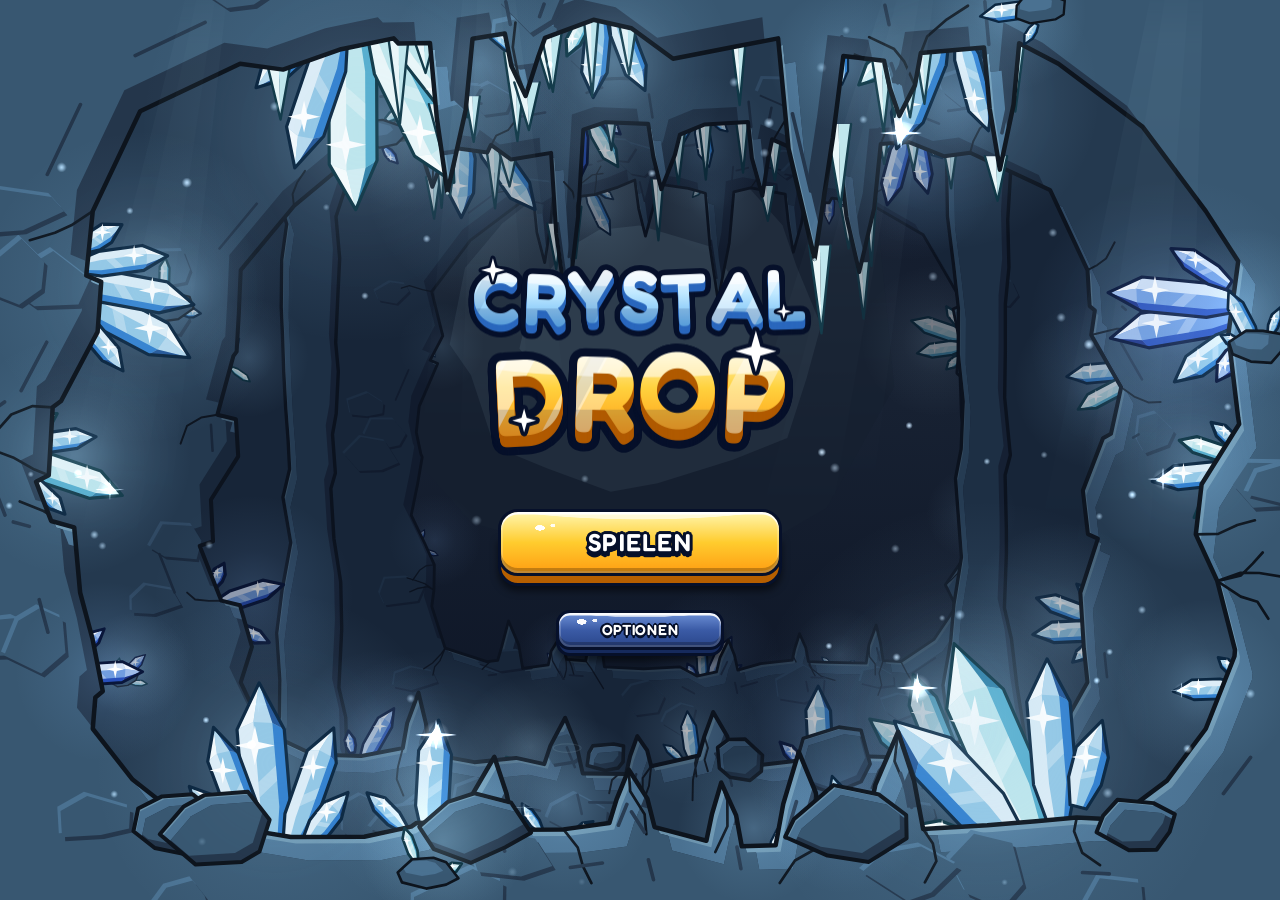
==== crystal-drop/index.html @ 39b0e565 "Crystal Drop: final cave backdrop, theme switch after the line-clear burst Replaces the first cave v" ====
<!doctype html>
<html lang="de">
<head>
<meta charset="utf-8">
<meta name="viewport" content="width=device-width, initial-scale=1, maximum-scale=1, user-scalable=no, viewport-fit=cover">
<meta name="theme-color" content="#0a1628">
<meta name="mobile-web-app-capable" content="yes">
<title>Crystal Drop</title>
<link rel="icon" href="data:image/svg+xml,%3Csvg%20xmlns%3D'http%3A%2F%2Fwww.w3.org%2F2000%2Fsvg'%20viewBox%3D'0%200%2032%2032'%3E%3Crect%20width%3D'32'%20height%3D'32'%20rx%3D'7'%20fill%3D'%230a1628'%2F%3E%3Cpath%20d%3D'M16%203l8%207v12l-8%207-8-7V10z'%20fill%3D'%23bfe8ff'%20stroke%3D'%2306101f'%20stroke-width%3D'2'%20stroke-linejoin%3D'round'%2F%3E%3Cpath%20d%3D'M16%203l8%207-8%204-8-4z'%20fill%3D'%23ffffff'%2F%3E%3Cpath%20d%3D'M16%2014v15l8-7V10z'%20fill%3D'%237fc0f0'%2F%3E%3C%2Fsvg%3E">
<style>
:root { padding: env(safe-area-inset-top, 0px) 0 env(safe-area-inset-bottom, 0px); }
@font-face { font-family: 'Fredoka'; font-style: normal; font-weight: 600; font-display: swap; src: url([data-uri]) format('woff2'); }
/* Crystal Drop – layout: animated cave behind everything; one narrow portrait column on top of it
   (HUD bar · playfield with a 2-row entry shaft · control bar). Controls are chunky 3D cartoon buttons. */
:root {
  color-scheme: dark;
  --ground: #050a18;      /* behind the cave canvas while it boots */
  --ink: #06102a;         /* cartoon outline */
  --ice: #eef8ff;         /* primary text */
  --ice-dim: #a9cdf5;     /* secondary text */
  --gold: #ffd23e;        /* accent numbers */
  --rose: #ff8fb0;
  --font: 'Fredoka', ui-rounded, 'Arial Rounded MT Bold', 'Trebuchet MS', 'Segoe UI', system-ui, sans-serif;
  --u: 4px;               /* 1% of the column width, set from JS */
  --board-w: 280px;       /* playfield width, set from JS */
  --card-y: 45%;          /* where cards sit inside .kf-mid, set from JS */
  --toast-y: 25%;         /* where level-up banners sit inside .kf-mid, set from JS */
  /* text outline built from shadows (works in every WebView) */
  --outline: 3px 0 0 var(--ink), -3px 0 0 var(--ink), 0 3px 0 var(--ink), 0 -3px 0 var(--ink), 2.2px 2.2px 0 var(--ink), -2.2px 2.2px 0 var(--ink), 2.2px -2.2px 0 var(--ink), -2.2px -2.2px 0 var(--ink), 0 6px 0 var(--ink), 2.2px 5px 0 var(--ink), -2.2px 5px 0 var(--ink);
  --outline-s: 1.6px 0 0 var(--ink), -1.6px 0 0 var(--ink), 0 1.6px 0 var(--ink), 0 -1.6px 0 var(--ink), 1.2px 1.2px 0 var(--ink), -1.2px 1.2px 0 var(--ink), 1.2px -1.2px 0 var(--ink), -1.2px -1.2px 0 var(--ink), 0 3px 0 var(--ink);
}

html { box-sizing: border-box; height: 100%; background: var(--ground); }
*, *::before, *::after { box-sizing: inherit; }
[hidden] { display: none !important; }
body {
  height: 100%; margin: 0; overflow: hidden;
  display: flex; justify-content: center;
  background: var(--ground); color: var(--ice);
  font-family: var(--font); font-weight: 600;
  -webkit-text-size-adjust: 100%;
  overscroll-behavior: none;
  -webkit-user-select: none; user-select: none; -webkit-touch-callout: none;
  touch-action: none;
}

/* full-window layers: cave (animated) · playfield frame (static) · pieces and effects */
.kf-layer { position: fixed; left: 0; top: 0; width: 100%; height: 100%; display: block; pointer-events: none; }
#kf-cave { z-index: 0; pointer-events: auto; }
#kf-bg { z-index: 1; }
#kf-fg { z-index: 2; }

.kf-app {
  position: relative; z-index: 3; height: 100%; width: 100%; max-width: 100%;   /* width is set from JS: full width on phones, a narrow column on wide windows */
  display: flex; flex-direction: column;
  touch-action: none;
}

/* ------------------------------------------------------------------ 3D cartoon surfaces
   Structure: ::after is the slab underneath (the visible side), ::before is the glossy face on top.
   --d is the height of the side; pressing moves the face down onto the slab. */
.kf-btn, .kf-panel {
  --d: 6px; --r: 14px; --b: 3px; --press: 0px;
  --hi: #86d6ff; --mid: #2f93ec; --lo: #1c6fd4; --side: #134a9e;
  position: relative; isolation: isolate;
  border-radius: var(--r);
}
.kf-btn::before, .kf-panel::before,
.kf-btn::after, .kf-panel::after { content: ''; position: absolute; left: 0; right: 0; border: var(--b) solid var(--ink); }
.kf-btn::after, .kf-panel::after {                 /* slab */
  z-index: -2; top: 40%; bottom: calc(-1 * var(--d) + var(--press));
  border-radius: 0 0 var(--r) var(--r);
  background: var(--side);
  box-shadow: 0 5px 7px rgba(0, 0, 0, 0.5);
}
.kf-btn::before, .kf-panel::before {               /* face */
  z-index: -1; top: 0; bottom: 0;
  border-radius: var(--r);
  background:
    radial-gradient(8px 4.5px at 14% 26%, rgba(255, 255, 255, 0.98) 0 60%, rgba(255, 255, 255, 0) 62%),
    radial-gradient(4px 3px at calc(14% + 13px) 22%, rgba(255, 255, 255, 0.9) 0 60%, rgba(255, 255, 255, 0) 62%),
    radial-gradient(120% 96% at 50% -46%, rgba(255, 255, 255, 0.62) 0 60%, rgba(255, 255, 255, 0) 61%),
    linear-gradient(180deg, var(--hi) 0%, var(--mid) 50%, var(--lo) 100%);
  box-shadow: inset 0 2.5px 0 rgba(255, 255, 255, 0.9), inset 0 -5px 0 rgba(0, 0, 0, 0.24), inset 0 0 0 2px rgba(255, 255, 255, 0.2);
}

.kf-btn {
  border: 0; margin: 0 0 var(--d); padding: 0 calc(var(--u) * 3.2);
  min-height: clamp(26px, calc(var(--u) * 10), 46px);
  display: inline-flex; align-items: center; justify-content: center; gap: 6px;
  background: none;
  font: 600 calc(var(--u) * 3.7)/1 var(--font); letter-spacing: 0.05em;
  color: #ffffff; text-shadow: var(--outline-s);
  cursor: pointer; touch-action: manipulation; -webkit-tap-highlight-color: transparent;
  transform: translateY(var(--press));
}
.kf-btn:active, .kf-btn.is-down { --press: calc(var(--d) - 1px); }
.kf-btn:active::before, .kf-btn.is-down::before { filter: brightness(1.08); }
.kf-btn:focus-visible { outline: none; }
.kf-btn:focus-visible::before { border-color: #ffffff; }
.kf-btn svg { width: 1.4em; height: 1.4em; display: block; overflow: visible; }
.kf-btn svg .o { fill: none; stroke: var(--ink); stroke-width: 6.4; stroke-linecap: round; stroke-linejoin: round; }
.kf-btn svg .i { fill: none; stroke: #ffffff; stroke-width: 3; stroke-linecap: round; stroke-linejoin: round; }

.kf-btn--gold { --hi: #fff6ae; --mid: #ffcc2e; --lo: #ff9d12; --side: #b65f00; }
.kf-btn--rose { --hi: #ffc6d8; --mid: #ff6f9e; --lo: #e9447b; --side: #9a1d4d; }
.kf-btn--ghost { --hi: #6c8fd6; --mid: #3b5ba6; --lo: #2a468a; --side: #162a5c; }
.kf-btn--icon { padding: 0; width: clamp(28px, calc(var(--u) * 11), 48px); flex: none; }
.kf-btn--wide { width: 100%; min-height: clamp(30px, calc(var(--u) * 12), 54px); }
.kf-btn--big { --d: 10px; --r: 20px; min-height: clamp(40px, calc(var(--u) * 17), 76px); font-size: calc(var(--u) * 6.2); text-shadow: var(--outline); }

/* ------------------------------------------------------------------ top bar */
.kf-top {
  position: relative; flex: none;
  display: flex; align-items: stretch; gap: calc(var(--u) * 1.6);
  padding-block: calc(var(--u) * 2) calc(var(--u) * 1);
  padding-left: max(16px, env(safe-area-inset-left, 0px));
  padding-right: max(16px, env(safe-area-inset-right, 0px));
  transition: opacity 260ms ease;
}
#kf-btn-main { min-width: calc(var(--u) * 22); font-size: calc(var(--u) * 3.5); padding-inline: calc(var(--u) * 2); }
.kf-stats { margin-left: auto; display: flex; gap: calc(var(--u) * 1.4); min-width: 0; margin-bottom: 6px; }
.kf-stat {                                          /* recessed display */
  display: flex; flex-direction: column; align-items: center; justify-content: center; gap: 2px;
  padding: calc(var(--u) * 0.8) calc(var(--u) * 2); min-width: calc(var(--u) * 11.5);
  border: 3px solid var(--ink); border-radius: 12px;
  background: linear-gradient(180deg, #081431 0%, #12295a 100%);
  box-shadow: inset 0 3px 0 rgba(0, 0, 0, 0.55), inset 0 -2px 0 rgba(130, 190, 255, 0.3), inset 0 0 0 1.5px rgba(130, 190, 255, 0.14), 0 0 0 2px rgba(120, 175, 255, 0.35), 0 4px 5px rgba(0, 0, 0, 0.45);
}
.kf-stat__label { font-size: calc(var(--u) * 2.3); letter-spacing: 0.1em; color: var(--ice-dim); line-height: 1; }
.kf-stat__value { font-size: calc(var(--u) * 4.2); line-height: 1; color: var(--ice); font-variant-numeric: tabular-nums; text-shadow: 0 2px 0 rgba(0, 0, 0, 0.5); }
.kf-stat--score { min-width: calc(var(--u) * 19); }
.kf-stat--score .kf-stat__value { color: var(--gold); }
.kf-stat--next { padding: 2px calc(var(--u) * 1.2); gap: 1px; }
.kf-stat--next canvas { display: block; }

/* ------------------------------------------------------------------ playfield area */
.kf-mid { position: relative; flex: 1 1 auto; min-height: 0; }

.kf-panel {
  --d: 9px; --r: 22px;
  --hi: #3f6fd0; --mid: #23449a; --lo: #1a3580; --side: #0d1d52;
  margin-bottom: var(--d);
  width: min(100%, 340px);
  padding: calc(var(--u) * 5) calc(var(--u) * 5);
  display: flex; flex-direction: column; gap: calc(var(--u) * 3.4);
}
.kf-panel::before {
  background:
    radial-gradient(140% 70% at 50% -30%, rgba(255, 255, 255, 0.16) 0 60%, rgba(255, 255, 255, 0) 61%),
    linear-gradient(180deg, var(--hi) 0%, var(--mid) 46%, var(--lo) 100%);
  box-shadow: inset 0 3px 0 rgba(255, 255, 255, 0.4), inset 0 -5px 0 rgba(0, 0, 0, 0.22), inset 0 0 0 2px rgba(255, 255, 255, 0.1);
}
.kf-panel::after { box-shadow: 0 10px 18px rgba(0, 0, 0, 0.55); }
.kf-panel h2 { margin: 0 0 2px; text-align: center; font-size: calc(var(--u) * 7); line-height: 1; letter-spacing: 0.05em; color: #ffffff; text-shadow: var(--outline); }
.kf-panel h3 { margin: 6px 0 0; font-size: calc(var(--u) * 3.8); letter-spacing: 0.06em; color: var(--ice); text-shadow: 0 2px 0 rgba(0, 0, 0, 0.4); }
.kf-panel p, .kf-panel li { margin: 0; font-size: calc(var(--u) * 3.5); line-height: 1.4; color: var(--ice-dim); font-weight: 600; }
.kf-panel ul { margin: 0; padding: 0; list-style: none; display: grid; gap: 4px; }
.kf-panel li { display: grid; grid-template-columns: calc(var(--u) * 26) 1fr; gap: 8px; align-items: baseline; }
.kf-panel li b { color: var(--ice); font-weight: 600; }

.kf-panel.kf-card {
  position: absolute; left: 50%; top: var(--card-y); transform: translate(-50%, -50%);
  width: min(calc(var(--board-w) - 18px), 320px);
  align-items: center; text-align: center;
}
.kf-card p { text-wrap: balance; }
.kf-card .kf-big { font-size: calc(var(--u) * 10); color: var(--gold); text-shadow: var(--outline); line-height: 1.1; font-variant-numeric: tabular-nums; }
.kf-card .kf-over { color: var(--rose); }

.kf-row { display: flex; align-items: center; justify-content: space-between; gap: 12px; font-size: calc(var(--u) * 3.9); color: var(--ice); min-height: 40px; text-shadow: 0 2px 0 rgba(0, 0, 0, 0.4); }
.kf-best { text-align: center; color: var(--ice-dim); font-size: calc(var(--u) * 3.8); text-shadow: 0 2px 0 rgba(0, 0, 0, 0.45); }
.kf-best b { color: var(--gold); font-weight: 600; font-variant-numeric: tabular-nums; }

.kf-toast {
  position: absolute; left: 50%; top: var(--toast-y); transform: translate(-50%, -50%);
  pointer-events: none; white-space: nowrap; opacity: 0;
  font-size: calc(var(--u) * 9); color: var(--gold); text-shadow: var(--outline); letter-spacing: 0.03em;
}
.kf-toast.is-on { animation: kf-pop 1300ms cubic-bezier(0.2, 0.9, 0.3, 1) both; }
@keyframes kf-pop {
  0% { opacity: 0; transform: translate(-50%, -30%) scale(0.5) rotate(-4deg); }
  14% { opacity: 1; transform: translate(-50%, -50%) scale(1.12) rotate(2deg); }
  24% { transform: translate(-50%, -50%) scale(1) rotate(0deg); }
  78% { opacity: 1; transform: translate(-50%, -58%) scale(1); }
  100% { opacity: 0; transform: translate(-50%, -90%) scale(0.96); }
}

/* ------------------------------------------------------------------ bottom controls */
.kf-bottom {
  position: relative; flex: none;
  display: grid; grid-template-columns: 1fr 2.4fr 1fr; gap: calc(var(--u) * 2.4);
  padding-block: calc(var(--u) * 1) calc(var(--u) * 1.6);
  padding-left: max(16px, env(safe-area-inset-left, 0px));
  padding-right: max(16px, env(safe-area-inset-right, 0px));
  transition: opacity 260ms ease;
}
.kf-bottom .kf-btn { --d: 9px; --r: 18px; min-height: clamp(34px, calc(var(--u) * 13), 72px); font-size: calc(var(--u) * 5.8); padding-inline: 0; text-shadow: var(--outline); }
.kf-bottom .kf-btn svg { width: 1.45em; height: 1.45em; }

/* ------------------------------------------------------------------ title screen */
.kf-title {
  position: absolute; inset: 0;
  display: flex; flex-direction: column; align-items: center; justify-content: center;
  gap: calc(var(--u) * 6);
  padding-left: max(16px, env(safe-area-inset-left, 0px));
  padding-right: max(16px, env(safe-area-inset-right, 0px));
  padding-block: calc(var(--u) * 8);
}
.kf-title__logo { display: block; max-width: 100%; margin-bottom: calc(var(--u) * 4); animation: kf-float 3800ms ease-in-out infinite; }
.kf-title .kf-btn--big { width: min(78%, 300px); animation: kf-breathe 1900ms ease-in-out infinite; }
.kf-title .kf-btn--ghost { min-width: 46%; }
.kf-title .kf-best { font-size: calc(var(--u) * 4.4); text-shadow: var(--outline-s); color: var(--ice); }
@keyframes kf-float { 0%, 100% { transform: translateY(-1.2%); } 50% { transform: translateY(1.2%); } }
@keyframes kf-breathe { 0%, 100% { scale: 1; } 50% { scale: 1.045; } }
.kf-app.is-title .kf-top, .kf-app.is-title .kf-bottom { opacity: 0; visibility: hidden; }

/* ------------------------------------------------------------------ menu / help */
.kf-modal {
  position: absolute; inset: 0; z-index: 10;
  display: grid; place-items: center;
  background: rgba(2, 5, 14, 0.72);
  padding-block: 16px;
  padding-left: max(16px, env(safe-area-inset-left, 0px));
  padding-right: max(16px, env(safe-area-inset-right, 0px));
  overflow-y: auto; touch-action: pan-y;
}

.kf-switch {                                         /* 3D toggle */
  flex: none; position: relative; width: 62px; height: 34px; border: 3px solid var(--ink); padding: 0; cursor: pointer;
  border-radius: 17px; background: linear-gradient(180deg, #0a1736, #17306a);
  box-shadow: inset 0 3px 0 rgba(0, 0, 0, 0.5), inset 0 -2px 0 rgba(130, 190, 255, 0.25);
  -webkit-tap-highlight-color: transparent; touch-action: manipulation; transition: background 140ms;
}
.kf-switch::after {
  content: ''; position: absolute; top: 1px; left: 1px; width: 24px; height: 22px; border-radius: 12px;
  border: 2.5px solid var(--ink);
  background: radial-gradient(60% 45% at 40% 22%, rgba(255, 255, 255, 0.95) 0 60%, rgba(255, 255, 255, 0) 62%), linear-gradient(180deg, #e8f1ff, #9fb6dc);
  box-shadow: 0 3px 0 #5a6f97, 0 3px 0 2.5px var(--ink);
  transition: transform 140ms;
}
.kf-switch[aria-checked="true"] { background: linear-gradient(180deg, #0f7a4f, #25c483); }
.kf-switch[aria-checked="true"]::after { transform: translateX(28px); background: radial-gradient(60% 45% at 40% 22%, rgba(255, 255, 255, 0.95) 0 60%, rgba(255, 255, 255, 0) 62%), linear-gradient(180deg, #fffbe0, #ffd23e); box-shadow: 0 3px 0 #b67a00, 0 3px 0 2.5px var(--ink); }
.kf-switch:focus-visible { outline: 3px solid #ffffff; outline-offset: 2px; }

@media (prefers-reduced-motion: reduce) {
  .kf-toast.is-on { animation-duration: 1ms; opacity: 0; }
  .kf-title__logo, .kf-title .kf-btn--big { animation: none; }
  .kf-switch, .kf-switch::after, .kf-top, .kf-bottom { transition: none; }
}
</style>
</head>
<body>
<canvas id="kf-cave" class="kf-layer" aria-hidden="true"></canvas>
<canvas id="kf-bg" class="kf-layer" aria-hidden="true"></canvas>
<canvas id="kf-fg" class="kf-layer" aria-hidden="true"></canvas>

<div id="kf-app" class="kf-app is-title">
  <header id="kf-top" class="kf-top">
    <button id="kf-btn-menu" class="kf-btn kf-btn--icon kf-btn--ghost" type="button" aria-label="Menü">
      <svg viewBox="0 0 24 24" aria-hidden="true"><path class="o" d="M5 7h14M5 12h14M5 17h14"/><path class="i" d="M5 7h14M5 12h14M5 17h14"/></svg>
    </button>
    <button id="kf-btn-main" class="kf-btn kf-btn--gold" type="button">PAUSE</button>
    <div class="kf-stats">
      <div class="kf-stat"><span class="kf-stat__label">LEVEL</span><span id="kf-level" class="kf-stat__value">1</span></div>
      <div class="kf-stat kf-stat--score"><span class="kf-stat__label">PUNKTE</span><span id="kf-score" class="kf-stat__value">0</span></div>
      <div class="kf-stat kf-stat--next"><span class="kf-stat__label">NEXT</span><canvas id="kf-next" width="1" height="1" aria-label="Nächster Stein"></canvas></div>
    </div>
  </header>

  <main id="kf-mid" class="kf-mid">
    <div id="kf-toast" class="kf-toast" aria-live="polite"></div>

    <section id="kf-card-pause" class="kf-panel kf-card" hidden>
      <h2>PAUSE</h2>
      <button id="kf-resume" class="kf-btn kf-btn--gold kf-btn--wide" type="button">WEITER</button>
    </section>

    <section id="kf-card-over" class="kf-panel kf-card" hidden>
      <h2 class="kf-over">GAME OVER</h2>
      <div class="kf-big" id="kf-final-score">0</div>
      <p class="kf-best" id="kf-best-over">Rekord: <b>0</b></p>
      <button id="kf-again" class="kf-btn kf-btn--gold kf-btn--wide" type="button">NOCHMAL</button>
    </section>
  </main>

  <footer id="kf-bottom" class="kf-bottom">
    <button id="kf-btn-soft" class="kf-btn" type="button" aria-label="Langsam fallen lassen">
      <svg viewBox="0 0 24 24" aria-hidden="true"><path class="o" d="M12 4v14M5.5 11.5 12 18l6.5-6.5"/><path class="i" d="M12 4v14M5.5 11.5 12 18l6.5-6.5"/></svg>
    </button>
    <button id="kf-btn-drop" class="kf-btn kf-btn--gold" type="button" aria-label="Sofort fallen lassen">DROP</button>
    <button id="kf-btn-rot" class="kf-btn" type="button" aria-label="Drehen">
      <svg viewBox="0 0 24 24" aria-hidden="true"><path class="o" d="M19 12a7 7 0 1 1-2.4-5.3M19 4.5v4.4h-4.4"/><path class="i" d="M19 12a7 7 0 1 1-2.4-5.3M19 4.5v4.4h-4.4"/></svg>
    </button>
  </footer>

  <section id="kf-title" class="kf-title">
    <canvas id="kf-logo" class="kf-title__logo" width="1" height="1" role="img" aria-label="Crystal Drop"></canvas>
    <button id="kf-start" class="kf-btn kf-btn--gold kf-btn--big" type="button">SPIELEN</button>
    <p class="kf-best" id="kf-best-start" hidden>Rekord: <b>0</b></p>
    <button id="kf-title-menu" class="kf-btn kf-btn--ghost" type="button">OPTIONEN</button>
  </section>

  <div id="kf-menu" class="kf-modal" hidden>
    <div class="kf-panel" role="dialog" aria-modal="true" aria-labelledby="kf-menu-title">
      <h2 id="kf-menu-title">MENÜ</h2>
      <button id="kf-menu-resume" class="kf-btn kf-btn--gold kf-btn--wide" type="button">WEITER</button>
      <button id="kf-menu-new" class="kf-btn kf-btn--wide" type="button">NEUES SPIEL</button>
      <button id="kf-menu-help" class="kf-btn kf-btn--wide" type="button">STEUERUNG</button>
      <div class="kf-row"><span id="kf-lbl-sound">Ton</span><button id="kf-opt-sound" class="kf-switch" type="button" role="switch" aria-checked="true" aria-labelledby="kf-lbl-sound"></button></div>
      <div class="kf-row"><span id="kf-lbl-ghost">Landehilfe</span><button id="kf-opt-ghost" class="kf-switch" type="button" role="switch" aria-checked="true" aria-labelledby="kf-lbl-ghost"></button></div>
      <div class="kf-row" id="kf-row-vibrate"><span id="kf-lbl-vibrate">Vibration</span><button id="kf-opt-vibrate" class="kf-switch" type="button" role="switch" aria-checked="true" aria-labelledby="kf-lbl-vibrate"></button></div>
      <p class="kf-best" id="kf-best-menu">Rekord: <b>0</b></p>
      <button id="kf-menu-close" class="kf-btn kf-btn--rose kf-btn--wide" type="button">SCHLIESSEN</button>
    </div>
  </div>

  <div id="kf-help" class="kf-modal" hidden>
    <div class="kf-panel" role="dialog" aria-modal="true" aria-labelledby="kf-help-title">
      <h2 id="kf-help-title">STEUERUNG</h2>
      <h3>Touch</h3>
      <ul>
        <li><b>Neben dem Feld</b><span>tippen = bewegen, halten = weiterlaufen</span></li>
        <li><b>Auf den Stein</b><span>tippen = drehen</span></li>
        <li><b>Pfeil unten</b><span>langsam fallen (halten)</span></li>
        <li><b>DROP</b><span>sofort fallen</span></li>
        <li><b>Drehpfeil</b><span>drehen</span></li>
      </ul>
      <h3>Tastatur</h3>
      <ul>
        <li><b>← →</b><span>bewegen</span></li>
        <li><b>↑ oder X</b><span>drehen</span></li>
        <li><b>↓</b><span>langsam fallen</span></li>
        <li><b>Leertaste</b><span>sofort fallen / Start</span></li>
        <li><b>P</b><span>Pause</span></li>
      </ul>
      <button id="kf-help-back" class="kf-btn kf-btn--rose kf-btn--wide" type="button">ZURÜCK</button>
    </div>
  </div>
</div>

<script>
// ---- src/logic.js
// Kristallfall – game rules (no DOM, no clocks, no rendering).
// Ported 1:1 from the Kotlin sources (Board.kt, Tetromino.kt, Randomizer.kt, GameState.kt).
// Every method that depends on time takes `now` (ms on the caller's game clock).
(function (KF) {
  'use strict';

  const COLS = 10;
  const ROWS = 20;        // visible rows
  const SPAWN_ROWS = 4;   // hidden rows above the visible field
  const TYPES = ['I', 'O', 'T', 'S', 'Z', 'J', 'L'];

  const SHAPES = {
    I: [[0, 0, 0, 0], [1, 1, 1, 1], [0, 0, 0, 0], [0, 0, 0, 0]],
    O: [[1, 1], [1, 1]],
    T: [[0, 1, 0], [1, 1, 1], [0, 0, 0]],
    S: [[0, 1, 1], [1, 1, 0], [0, 0, 0]],
    Z: [[1, 1, 0], [0, 1, 1], [0, 0, 0]],
    J: [[1, 0, 0], [1, 1, 1], [0, 0, 0]],
    L: [[0, 0, 1], [1, 1, 1], [0, 0, 0]],
  };

  const POINTS = { 1: 100, 2: 300, 3: 500, 4: 800 };
  const SPEEDS = [800, 720, 630, 550, 470, 380, 300, 220, 130, 100, 80, 80, 80, 70, 70, 70, 50, 50, 50, 30];
  const HARD_DROP_DEBOUNCE_MS = 50;
  const LOCK_DELAY_MS = 500;
  const DAS_DELAY_MS = 170;
  const ARR_DELAY_MS = 50;
  const MAX_LOCK_RESETS = 15;
  // Time between "row is complete" and "row is removed": the crystals crack during this window, then burst.
  const CLEAR_DELAY_MS = 240;

  // Kick table of the original (tried in order after a clockwise rotation).
  const SIMPLE_KICKS = [[0, 0], [-1, 0], [1, 0], [0, -1], [-1, -1], [1, -1], [0, -2]];

  const Phase = Object.freeze({
    IDLE: 'IDLE', SPAWNING: 'SPAWNING', FALLING: 'FALLING', LOCKING: 'LOCKING', CLEARING: 'CLEARING', GAME_OVER: 'GAME_OVER',
  });

  function rotateCW(shape) {
    const n = shape.length;
    const out = [];
    for (let i = 0; i < n; i++) {
      out.push(new Array(n));
      for (let j = 0; j < n; j++) out[i][j] = shape[n - 1 - j][i];
    }
    return out;
  }

  function rotateCCW(shape) {
    const n = shape.length;
    const out = [];
    for (let i = 0; i < n; i++) {
      out.push(new Array(n));
      for (let j = 0; j < n; j++) out[i][j] = shape[j][n - 1 - i];
    }
    return out;
  }

  // Stable 32-bit hash; gives every block of every piece its own look (facet variation) for its whole life.
  function cellSeed(pid, blockId) {
    let h = (Math.imul(pid | 0, 0x9E3779B1) ^ Math.imul((blockId | 0) + 0x7F4A7C15, 0x85EBCA6B)) >>> 0;
    h ^= h >>> 15; h = Math.imul(h, 0x2C1B3C6D) >>> 0;
    h ^= h >>> 12; h = Math.imul(h, 0x297A2D39) >>> 0;
    h ^= h >>> 15;
    return h >>> 0;
  }

  // ---------------------------------------------------------------- Board

  class Board {
    constructor(cols = COLS, visibleRows = ROWS, spawnRows = SPAWN_ROWS) {
      this.cols = cols;
      this.visibleRows = visibleRows;
      this.spawnRows = spawnRows;
      this.totalRows = visibleRows + spawnRows;
      this.grid = [];
      this.reset();
    }

    _emptyRow() { return new Array(this.cols).fill(null); }

    reset() {
      this.grid = [];
      for (let r = 0; r < this.totalRows; r++) this.grid.push(this._emptyRow());
    }

    // pieceY is in visible coordinates (0 = first visible row, negative = hidden spawn rows).
    isValid(shape, pieceX, pieceY, offsetX = 0, offsetY = 0) {
      for (let r = 0; r < shape.length; r++) {
        for (let c = 0; c < shape[r].length; c++) {
          if (shape[r][c] === 0) continue;
          const nx = pieceX + c + offsetX;
          const ny = pieceY + r + offsetY;
          if (nx < 0 || nx >= this.cols) return false;
          if (ny >= this.visibleRows) return false;
          const boardY = ny + this.spawnRows;
          if (boardY >= 0 && boardY < this.totalRows && this.grid[boardY][nx] !== null) return false;
        }
      }
      return true;
    }

    lockPiece(piece) {
      const cells = [];
      for (let r = 0; r < piece.shape.length; r++) {
        for (let c = 0; c < piece.shape[r].length; c++) {
          const k = piece.shape[r][c];
          if (k === 0) continue;
          const by = piece.y + r + this.spawnRows;
          const bx = piece.x + c;
          if (by >= 0 && by < this.totalRows && bx >= 0 && bx < this.cols) {
            const cell = { type: piece.type, pid: piece.pid, seed: cellSeed(piece.pid, k) };
            this.grid[by][bx] = cell;
            cells.push({ col: bx, row: by - this.spawnRows, type: cell.type, pid: cell.pid, seed: cell.seed });
          }
        }
      }
      return cells;
    }

    findCompleteRows() {
      const complete = [];
      for (let r = this.spawnRows; r < this.totalRows; r++) {
        if (this.grid[r].every((cell) => cell !== null)) complete.push(r);
      }
      return complete;
    }

    removeRows(rows) {
      const rowSet = new Set(rows);
      const next = [];
      for (let i = 0; i < rows.length; i++) next.push(this._emptyRow());
      for (let r = 0; r < this.totalRows; r++) {
        if (!rowSet.has(r)) next.push(this.grid[r]);
      }
      this.grid = next;
    }

    getCell(boardRow, col) {
      if (boardRow < 0 || boardRow >= this.totalRows || col < 0 || col >= this.cols) return null;
      return this.grid[boardRow][col];
    }

    getGhostY(piece) {
      let ghostY = piece.y;
      while (this.isValid(piece.shape, piece.x, ghostY + 1)) ghostY++;
      return ghostY;
    }
  }

  // ---------------------------------------------------------------- Randomizer (7-bag)

  class Randomizer {
    constructor(rng) {
      this.rng = typeof rng === 'function' ? rng : Math.random;
      this.bag = [];
    }

    reset() { this.bag = []; }

    next() {
      if (this.bag.length === 0) this._fillBag();
      return this.bag.pop();
    }

    _fillBag() {
      const bag = TYPES.slice();
      for (let i = bag.length - 1; i > 0; i--) {
        const j = Math.floor(this.rng() * (i + 1));
        const tmp = bag[i]; bag[i] = bag[j]; bag[j] = tmp;
      }
      this.bag = bag;
    }
  }

  // ---------------------------------------------------------------- GameState

  class GameState {
    // opts: { rng: () => [0,1), clearDelayMs: number }
    constructor(opts = {}) {
      this.board = new Board(COLS, ROWS, SPAWN_ROWS);
      this.randomizer = new Randomizer(opts.rng);
      this.clearDelayMs = typeof opts.clearDelayMs === 'number' ? opts.clearDelayMs : CLEAR_DELAY_MS;

      // Single hook for sound and effects: onEvent(name, payload).
      // Names: start, spawn, move, rotate, softDrop, hardDrop, lock, clearStart, clearEnd, levelUp, gameOver, pause.
      this.onEvent = null;

      this.currentPiece = null;
      this.nextPiece = null;
      this.score = 0;
      this.level = 1;
      this.lines = 0;
      this.phase = Phase.IDLE;
      this.gameRunning = false;
      this.paused = false;

      this.dropInterval = SPEEDS[0];
      this.lastDropTime = 0;
      this.lastHardDropTime = -Infinity;

      this.lockDelayStartTime = 0;
      this.lockDelayActive = false;
      this.lockDelayMoveResets = 0;

      this.dasDirection = 0;
      this.dasStartTime = 0;
      this.dasActive = false;
      this.lastArrTime = 0;

      // While rows are cracking: { rows: [boardRow…], displayRows: [row…], startTime, cells: [{col,row,type,pid,seed}] }
      this.clearing = null;
      this._pid = 0;
    }

    _emit(name, payload) {
      if (typeof this.onEvent === 'function') this.onEvent(name, payload);
    }

    startGame(now) {
      this.board.reset();
      this.randomizer.reset();
      this.clearing = null;
      this.currentPiece = null;
      this.nextPiece = null;
      this.score = 0;
      this.level = 1;
      this.lines = 0;
      this.dropInterval = SPEEDS[0];
      this.paused = false;
      this.gameRunning = true;
      this.lockDelayActive = false;
      this.lockDelayMoveResets = 0;
      this.lastHardDropTime = -Infinity;
      this.stopDAS();
      this._pid = 0;
      this.phase = Phase.SPAWNING;
      this._emit('start');
      this.spawn();
      this.lastDropTime = now;
    }

    togglePause(now) {
      if (!this.gameRunning) return;
      this.paused = !this.paused;
      if (!this.paused) this.lastDropTime = now;
      this._emit('pause', { paused: this.paused });
    }

    update(now) {
      if (!this.gameRunning || this.paused) return;

      // Auto-shift while a direction is held (DAS, then ARR).
      if (this.dasActive && this.dasDirection !== 0 && this.phase === Phase.FALLING && this.currentPiece) {
        if (now - this.dasStartTime >= DAS_DELAY_MS && now - this.lastArrTime >= ARR_DELAY_MS) {
          const p = this.currentPiece;
          if (this.board.isValid(p.shape, p.x, p.y, this.dasDirection, 0)) {
            p.x += this.dasDirection;
            this._resetLockDelay(now);
            this._emit('move', { dx: this.dasDirection, auto: true });
          }
          this.lastArrTime = now;
        }
      }

      if (this.phase === Phase.FALLING) {
        const piece = this.currentPiece;
        if (!piece) return;
        if (!this.board.isValid(piece.shape, piece.x, piece.y, 0, 1)) {
          // Resting on something: lock after the delay.
          if (!this.lockDelayActive) {
            this.lockDelayActive = true;
            this.lockDelayStartTime = now;
          }
          if (now - this.lockDelayStartTime >= LOCK_DELAY_MS) this._performLock(now);
        } else {
          this.lockDelayActive = false;
          if (now - this.lastDropTime >= this.dropInterval) {
            piece.y += 1;
            this.lastDropTime = now;
          }
        }
      } else if (this.phase === Phase.CLEARING) {
        if (this.clearing && now - this.clearing.startTime >= this.clearDelayMs) this._finishClear(now);
      }
    }

    _performLock(now) {
      const piece = this.currentPiece;
      if (!piece) return;
      this.phase = Phase.LOCKING;
      const cells = this.board.lockPiece(piece);
      this.currentPiece = null;
      this.lockDelayActive = false;
      this.lockDelayMoveResets = 0;
      this._emit('lock', { type: piece.type, cells });

      const complete = this.board.findCompleteRows();
      if (complete.length > 0) {
        this._startClear(complete, now);
      } else {
        this.phase = Phase.SPAWNING;
        this.spawn();
        this.lastDropTime = now;
      }
    }

    _startClear(rows, now) {
      const cells = [];
      for (const r of rows) {
        for (let c = 0; c < COLS; c++) {
          const cell = this.board.getCell(r, c);
          if (cell) cells.push({ col: c, row: r - SPAWN_ROWS, type: cell.type, pid: cell.pid, seed: cell.seed });
        }
      }
      this.clearing = { rows: rows.slice(), displayRows: rows.map((r) => r - SPAWN_ROWS), startTime: now, cells };
      this.phase = Phase.CLEARING;
      this._emit('clearStart', { rows: this.clearing.displayRows, cells, count: rows.length });
      if (this.clearDelayMs <= 0) this._finishClear(now);
    }

    _finishClear(now) {
      const clearing = this.clearing;
      if (!clearing) return;
      this.clearing = null;

      this.board.removeRows(clearing.rows);

      const count = clearing.rows.length;
      const gained = (POINTS[count] || 0) * this.level;
      this.lines += count;
      this.score += gained;
      const newLevel = Math.floor(this.lines / 10) + 1;
      let leveledUp = false;
      if (newLevel !== this.level) {
        this.level = newLevel;
        this.dropInterval = SPEEDS[Math.min(this.level - 1, SPEEDS.length - 1)];
        leveledUp = true;
      }
      this._emit('clearEnd', { rows: clearing.displayRows, cells: clearing.cells, count, gained });
      if (leveledUp) this._emit('levelUp', { level: this.level });

      this.phase = Phase.SPAWNING;
      this.spawn();
      this.lastDropTime = now;
    }

    spawn() {
      this.currentPiece = this.nextPiece || this.createPiece(this.randomizer.next());
      this.nextPiece = this.createPiece(this.randomizer.next());

      const piece = this.currentPiece;
      if (!this.board.isValid(piece.shape, piece.x, piece.y)) {
        this.gameRunning = false;
        this.phase = Phase.GAME_OVER;
        this._emit('gameOver', { score: this.score, level: this.level, lines: this.lines });
        return;
      }
      this.phase = Phase.FALLING;
      this._emit('spawn', { type: piece.type });
    }

    createPiece(type) {
      // Non-zero entries become block ids 1..4 so each block keeps its identity (and look) through rotations.
      let k = 0;
      const shape = SHAPES[type].map((row) => row.map((v) => (v ? ++k : 0)));
      const x = Math.floor((COLS - shape[0].length) / 2);
      return { type, shape, x, y: -2, rotation: 0, pid: ++this._pid };
    }

    // ---- input actions

    moveLeft(now) { return this._move(-1, now); }
    moveRight(now) { return this._move(1, now); }

    _move(dx, now) {
      if (this.phase !== Phase.FALLING) return false;
      const piece = this.currentPiece;
      if (!piece) return false;
      if (!this.board.isValid(piece.shape, piece.x, piece.y, dx, 0)) return false;
      piece.x += dx;
      this._resetLockDelay(now);
      this._emit('move', { dx, auto: false });
      return true;
    }

    startDAS(direction, now) {
      this.dasDirection = direction;
      this.dasStartTime = now;
      this.dasActive = true;
      this.lastArrTime = now + DAS_DELAY_MS;
    }

    stopDAS() {
      this.dasActive = false;
      this.dasDirection = 0;
    }

    tryRotate(now) {
      if (this.phase !== Phase.FALLING) return false;
      const piece = this.currentPiece;
      if (!piece) return false;
      const rotated = rotateCW(piece.shape);
      for (const kick of SIMPLE_KICKS) {
        if (this.board.isValid(rotated, piece.x, piece.y, kick[0], kick[1])) {
          piece.shape = rotated;
          piece.x += kick[0];
          piece.y += kick[1];
          piece.rotation = (piece.rotation + 1) % 4;
          this._resetLockDelay(now);
          this._emit('rotate', { type: piece.type });
          return true;
        }
      }
      return false;
    }

    softDrop(now) {
      if (this.phase !== Phase.FALLING) return false;
      const piece = this.currentPiece;
      if (!piece) return false;
      if (!this.board.isValid(piece.shape, piece.x, piece.y, 0, 1)) return false;
      piece.y += 1;
      this.score += 1;
      this.lastDropTime = now;
      this._emit('softDrop');
      return true;
    }

    hardDrop(now) {
      if (this.phase !== Phase.FALLING) return false;
      const piece = this.currentPiece;
      if (!piece) return false;
      if (now - this.lastHardDropTime < HARD_DROP_DEBOUNCE_MS) return false;
      this.lastHardDropTime = now;

      const fromY = piece.y;
      let dropCount = 0;
      while (this.board.isValid(piece.shape, piece.x, piece.y, 0, 1)) {
        piece.y += 1;
        dropCount++;
      }
      this.score += dropCount * 2;
      this._emit('hardDrop', { type: piece.type, x: piece.x, fromY, toY: piece.y, shape: piece.shape, distance: dropCount });
      this._performLock(now);
      return true;
    }

    _resetLockDelay(now) {
      if (this.lockDelayActive && this.lockDelayMoveResets < MAX_LOCK_RESETS) {
        this.lockDelayStartTime = now;
        this.lockDelayMoveResets++;
      }
    }

    canAcceptInput() {
      return this.currentPiece !== null && this.gameRunning && !this.paused && this.phase === Phase.FALLING;
    }

    getGhostY() {
      const piece = this.currentPiece;
      if (!piece) return 0;
      return this.board.getGhostY(piece);
    }
  }

  KF.Logic = {
    COLS, ROWS, SPAWN_ROWS, TYPES, SHAPES, POINTS, SPEEDS, SIMPLE_KICKS,
    HARD_DROP_DEBOUNCE_MS, LOCK_DELAY_MS, DAS_DELAY_MS, ARR_DELAY_MS, MAX_LOCK_RESETS, CLEAR_DELAY_MS,
    Phase, rotateCW, rotateCCW, cellSeed, Board, Randomizer, GameState,
  };
})(globalThis.KF = globalThis.KF || {});

// ---- src/crystal.js
// Kristallfall - crystal renderer ("fused" look) and shatter effect.
//
// Every tetromino reads as ONE chunk of cartoon rock crystal. Cells of the same piece are fused: no inner
// outlines, a bold tinted outline around the silhouette, chipped corners, and a ridged-prism facet model
// whose ridges, hips and valleys run straight through the joints. Cleared rows crack along seeded shard
// polygons and then shatter into exactly those shards.
//
// Classic script, Canvas 2D only, no assets, no clocks, no Math.random.
// Public API: KF.Crystal = { id, palette, drawCells, createFx, invalidate }.
(function (KF) {
  'use strict';

  /* ------------------------------------------------------------------------------------------------ *
   * Palette - seven quartz varieties. Tones run from specular to outline; all types share the same
   * value structure so they read as one mineral family.
   * ------------------------------------------------------------------------------------------------ */
  const palette = {
    I: { name: 'Bergkristall', hi: '#ffffff', pale: '#f3faff', light: '#dcedfb', mid: '#bcd6ee', deep: '#93b5d9', shade: '#7094c2', line: '#3a5687' },
    O: { name: 'Rosenquarz',   hi: '#fff5f9', pale: '#ffe1ec', light: '#ffc2d8', mid: '#ff9bbf', deep: '#ec6c9d', shade: '#d04f87', line: '#8a2a5c' },
    T: { name: 'Citrin',       hi: '#fffbe6', pale: '#fff3ba', light: '#ffe57c', mid: '#ffcf3e', deep: '#f0a41c', shade: '#d6860f', line: '#87540a' },
    S: { name: 'Blauquarz',    hi: '#eef7ff', pale: '#c6e3ff', light: '#8fc5ff', mid: '#4f9cf5', deep: '#2e72dc', shade: '#2259bf', line: '#16347e' },
    Z: { name: 'Amethyst',     hi: '#f8f0ff', pale: '#ead8ff', light: '#d1abff', mid: '#b07af2', deep: '#894fdc', shade: '#6f3ec1', line: '#42207d' },
    J: { name: 'Prasiolith',   hi: '#f1fff8', pale: '#d2fbe7', light: '#9ff0cc', mid: '#60dba9', deep: '#2eb487', shade: '#1e9872', line: '#0e5d4a' },
    L: { name: 'Karneol',      hi: '#fff1e5', pale: '#ffd9bf', light: '#ffb180', mid: '#ff8746', deep: '#e45e23', shade: '#c64917', line: '#822b0d' },
  };
  const TYPE_INDEX = { I: 0, O: 1, T: 2, S: 3, Z: 4, J: 5, L: 6 };
  const PALS = ['I', 'O', 'T', 'S', 'Z', 'J', 'L'].map(function (k) {
    const p = palette[k];
    p.glow = mix(p.mid, p.light, 0.5);   // lit side facets, inner bounce light
    p.core = mix(p.mid, p.deep, 0.45);   // facets facing away from the light
    return p;
  });
  const O_INDEX = 1;

  function mix(a, b, t) {
    const pa = parseInt(a.slice(1), 16), pb = parseInt(b.slice(1), 16);
    const ch = function (sh) { return Math.round(((pa >> sh) & 255) * (1 - t) + ((pb >> sh) & 255) * t); };
    return '#' + ((1 << 24) | (ch(16) << 16) | (ch(8) << 8) | ch(0)).toString(16).slice(1);
  }

  /* ------------------------------------------------------------------------------------------------ *
   * Deterministic randomness
   * ------------------------------------------------------------------------------------------------ */
  function mulberry32(a) {
    return function () {
      a |= 0; a = a + 0x6D2B79F5 | 0;
      let t = Math.imul(a ^ a >>> 15, 1 | a);
      t = t + Math.imul(t ^ t >>> 7, 61 | t) ^ t;
      return ((t ^ t >>> 14) >>> 0) / 4294967296;
    };
  }
  function hash32(a, b) {
    let h = (Math.imul(a | 0, 0x9E3779B1) ^ Math.imul((b | 0) + 0x7F4A7C15, 0x85EBCA6B)) >>> 0;
    h ^= h >>> 15; h = Math.imul(h, 0x2C1B3C6D) >>> 0; h ^= h >>> 13;
    return h >>> 0;
  }
  const TAU = Math.PI * 2;

  /* ------------------------------------------------------------------------------------------------ *
   * Cell geometry. Edges and corners are indexed clockwise: edges N=0 E=1 S=2 W=3 (bit 1<<k of conn),
   * corner k is the start of edge k (NW=0 NE=1 SE=2 SW=3). All shapes are described in the frame of a
   * corner: a = distance along edge k, d = depth into the cell; mapPt rotates that into cell space.
   * ------------------------------------------------------------------------------------------------ */
  const VARIANTS = 4;        // facet variations per type/conn, picked by cell seed
  const PAD = 2;             // transparent border around a sprite (device px): 1 px joint overlap + AA
  const SPRITE_BUDGET = 6e6; // sprite cache cap in pixels (~24 MB); the cache is dropped when it is exceeded
  const K = {                // fractions of the cell edge
    margin: 0.02,            // gap between silhouette and cell boundary on outer edges
    line: 0.07,              // outline width
    // Sawtooth nick the outline dips into at every joint (keeps the cells of a fused chunk countable):
    // depth, and the length of its slope at the start / end of an edge (clockwise).
    pinch: 0.045, pinchStart: 0.13, pinchEnd: 0.04,
    rim: 0.06,               // shade rim on bottom / right outer edges
    ridgeX: 0.40, ridgeY: 0.38,   // ridge position inside an arm (off-centre: lit facets are narrower)
    stripA: 0.30, stripB: 0.50,   // reflection streak crossing every joint (x + y between A and B) ...
    glintA: 0.56, glintB: 0.62,   // ... and its thinner companion
  };
  // Everything that touches an open edge (joint) must look identical in every sprite, whatever its
  // variant: outline inset, rim widths, ridge position and the reflection streaks are therefore constants;
  // seeded variation is confined to the inside of a cell and to its outer edges.

  const STAR = { x: 0.27, y: 0.25 };          // star sparkle position on a chunk's top-left corner cell
  function starRadius(variant) { return 0.15 + variant * 0.013; }
  function starPath(ctx, x, y, R) {            // four-pointed star, appended to the current path
    const r = R * 0.2;
    ctx.moveTo(x, y - R); ctx.lineTo(x + r, y - r); ctx.lineTo(x + R, y); ctx.lineTo(x + r, y + r);
    ctx.lineTo(x, y + R); ctx.lineTo(x - r, y + r); ctx.lineTo(x - R, y); ctx.lineTo(x - r, y - r);
    ctx.closePath();
  }

  function mapPt(S, k, a, d) {
    switch (k) {
      case 0: return [a, d];
      case 1: return [S - d, a];
      case 2: return [S - a, S - d];
      default: return [d, S - a];
    }
  }

  function makeGeo(ti, conn, variant, S, ghost) {
    const rnd = mulberry32(hash32(ti * 64 + conn * 4 + variant, 0x51ED));
    const closed = [!(conn & 1), !(conn & 2), !(conn & 4), !(conn & 8)];
    const nOpen = (conn & 1) + (conn >> 1 & 1) + (conn >> 2 & 1) + (conn >> 3 & 1);
    const ch = [];
    for (let k = 0; k < 4; k++) {            // chipped outer corners, bigger on crystal tips and nuggets
      const base = (nOpen === 1 ? 0.25 : nOpen === 0 ? 0.2 : 0.17) + rnd() * 0.08;
      const skew = 0.64 + rnd() * 0.8;
      ch.push([S * Math.min(0.4, base * skew), S * Math.min(0.4, base / skew)]);
    }
    return {
      S: S, closed: closed, ch: ch, rnd: rnd, variant: variant,
      // Ridge junction C (unit coords). Arms of the other pieces are one cell wide and share one ridge
      // position. The 2x2 block of the O piece is a stubby prism with a slim flat ridge facet along its
      // horizontal middle, so C sits near the block centre: its offset depends on the cell's quadrant.
      center: ti !== O_INDEX ? [K.ridgeX, K.ridgeY] : [
        !closed[1] ? 0.56 : !closed[3] ? 0.44 : K.ridgeX,
        !closed[2] ? 0.9 : !closed[0] ? 0.1 : K.ridgeY,
      ],
      m: Math.round(S * K.margin), w: Math.max(1, Math.round(S * K.line)),
      pinch: S * K.pinch, pinchStart: S * K.pinchStart, pinchEnd: S * K.pinchEnd,
      // Two open edges meeting at a corner leave a concave notch - except in the O piece, the only
      // tetromino that contains a filled 2x2 (conn carries no diagonal information).
      concave: ti !== O_INDEX,
      ext: ghost ? 0 : 1,                    // overlap across joints so fused cells never show a seam
    };
  }

  // Chamfer legs after offsetting the silhouette inwards by `ins` (keeps the outline width constant).
  function chamfer(c, ins) {
    if (!ins) return c;
    const L = Math.hypot(c[0], c[1]);
    return [Math.max(0, c[0] + ins * (L - c[0]) / c[1] - ins), Math.max(0, c[1] + ins * (L - c[1]) / c[0] - ins)];
  }

  // Closed polygon of the cell silhouette, inset by `ins` on outer edges (0 = silhouette, w = body).
  function ring(geo, ins) {
    const S = geo.S, pts = [], i = geo.m + ins, e = -geo.ext;
    const j = i + geo.pinch;                         // inset is `j` wherever the outline crosses a joint
    for (let k = 0; k < 4; k++) {
      const A = geo.closed[(k + 3) & 3], B = geo.closed[k];
      if (A && B) {
        const c = chamfer(geo.ch[k], ins);
        pts.push(mapPt(S, k, i, i + c[1]), mapPt(S, k, i + c[0], i));
      } else if (A) pts.push(mapPt(S, k, i, geo.pinchEnd), mapPt(S, k, j, 0), mapPt(S, k, j, e));
      else if (B) pts.push(mapPt(S, k, e, j), mapPt(S, k, 0, j), mapPt(S, k, geo.pinchStart, i));
      else if (geo.concave) pts.push(mapPt(S, k, e, j), mapPt(S, k, j, j), mapPt(S, k, j, e));
      else pts.push(mapPt(S, k, e, e));
    }
    return pts;
  }

  function tracePoly(g, pts) {
    g.beginPath();
    g.moveTo(pts[0][0], pts[0][1]);
    for (let i = 1; i < pts.length; i++) g.lineTo(pts[i][0], pts[i][1]);
    g.closePath();
  }
  function fillPoly(g, pts, color) { tracePoly(g, pts); g.fillStyle = color; g.fill(); }

  /* ------------------------------------------------------------------------------------------------ *
   * Sprite baking
   * ------------------------------------------------------------------------------------------------ */
  const sprites = new Map();
  let spritePixels = 0;

  // Cell sprite for type index / conn mask / facet variant, baked at px device pixels (plus PAD).
  function getSprite(ti, conn, variant, px, ghost) {
    const key = ((((px * 2 + (ghost ? 1 : 0)) * 7 + ti) * 16 + conn) * VARIANTS) + variant;
    let cv = sprites.get(key);
    if (!cv) {
      const side = px + PAD * 2;
      if (spritePixels + side * side > SPRITE_BUDGET && sprites.size > 64) { sprites.clear(); spritePixels = 0; }
      spritePixels += side * side;
      cv = document.createElement('canvas');
      cv.width = cv.height = side;
      const g = cv.getContext('2d');
      g.translate(PAD, PAD);
      const geo = makeGeo(ti, conn, variant, px, ghost);
      if (ghost) bakeGhost(g, geo, PALS[ti]); else bakeBody(g, geo, PALS[ti]);
      sprites.set(key, cv);
    }
    return cv;
  }

  function bakeBody(g, geo, pal) {
    const S = geo.S, cl = geo.closed, rnd = geo.rnd;
    const I = geo.m + geo.w;                       // depth where the body starts on an outer edge
    const J = I + geo.pinch;                       // ... and where it starts at a joint
    const X = geo.ext + 1;                         // generous overdraw; the clip trims it
    const hl = Math.max(1, Math.round(S * 0.035)); // crisp highlight line on lit edges
    const rimW = Math.max(1, S * K.rim);           // shade rim on bottom / right edges
    const cu = geo.center, C = [cu[0] * S, cu[1] * S];
    const depth = [C[1], S - C[0], S - C[1], C[0]];             // edge -> ridge distance per side
    // Tones per facet orientation (N, E, S, W); light comes from the top-left.
    const planeTone = [pal.light, pal.core, pal.mid, pal.glow];
    const stepTone = [pal.pale, pal.deep, pal.glow, pal.light];  // seeded secondary facets
    const rimTone = [pal.hi, pal.shade, pal.deep, pal.hi];
    const kiteTone = [pal.hi, pal.light, pal.shade, pal.deep];   // chipped corners NW, NE, SE, SW
    const poly = function (k, pts, color) {
      fillPoly(g, pts.map(function (p) { return mapPt(S, k, p[0], p[1]); }), color);
    };
    // Region u1 <= (x + y) / S <= u2: a plane running bottom-left to top-right.
    const strip = function (u1, u2, color) {
      const c1 = u1 * S, c2 = u2 * S, B = S * 2;
      fillPoly(g, [[c1 + B, -B], [c2 + B, -B], [-B, c2 + B], [-B, c1 + B]], color);
    };
    // 1) silhouette in the outline colour, then everything else clipped to the body
    fillPoly(g, ring(geo, 0), pal.line);
    g.save();
    tracePoly(g, ring(geo, geo.w));
    g.clip();

    // 2) Roof facets. The chunk is modelled as a ridged prism (the straight skeleton of the piece):
    //    every point belongs to the outer edge of the piece that reaches it first. Inside one cell all
    //    facet borders lie on a fan of eight triangles around the ridge junction C, so it is enough to
    //    classify those octants. An open edge contributes no plane of its own; at a concave corner the
    //    outer edges of the two neighbouring arms reach into the cell instead (the larger of the two
    //    distances wins there). That makes ridges, hips and valleys continue seamlessly across joints.
    const B = [[0, 0], [cu[0], 0], [1, 0], [1, cu[1]], [1, 1], [cu[0], 1], [0, 1], [0, cu[1]]];
    const plane = [];
    for (let i = 0; i < 8; i++) {
      const q = B[i], r = B[(i + 1) & 7];
      const x = (cu[0] + q[0] + r[0]) / 3, y = (cu[1] + q[1] + r[1]) / 3;
      const h = [y / cu[1], (1 - x) / (1 - cu[0]), (1 - y) / (1 - cu[1]), x / cu[0]];
      let best = 2, bh = Infinity;
      for (let k = 0; k < 4; k++) {
        const kp = (k + 3) & 3;
        let s = -1;
        if (cl[k]) s = k;
        else if (!cl[kp] && geo.concave) s = h[k] > h[kp] ? k : kp;   // reflex corner between kp and k
        if (s >= 0 && h[s] < bh) { bh = h[s]; best = s; }
      }
      plane.push(best);
    }
    const Bp = B.map(function (p) { return [C[0] + (p[0] * S - C[0]) * 1.2, C[1] + (p[1] * S - C[1]) * 1.2]; });
    // polygon of the run of equal-plane octants that contains octant `i`
    const runPoly = function (i) {
      let a = i, b = i, n = 1;
      while (n < 8 && plane[(a + 7) & 7] === plane[i]) { a = (a + 7) & 7; n++; }
      while (n < 8 && plane[(b + 1) & 7] === plane[i]) { b = (b + 1) & 7; n++; }
      if (n === 8) return [[-S, -S], [2 * S, -S], [2 * S, 2 * S], [-S, 2 * S]];
      const pts = [C];
      for (let j = 0; j <= n; j++) pts.push(Bp[(a + j) & 7]);
      return pts;
    };
    for (let i = 0; i < 8; i++) {
      if (plane[(i + 7) & 7] !== plane[i] || (i === 0 && plane.every(function (p) { return p === plane[0]; }))) {
        fillPoly(g, runPoly(i), planeTone[plane[i]]);
      }
    }

    // 3) outer edges: one seeded secondary facet per edge (wedge or slanted growth step) and the rim
    const edgeFacets = function (k) {
      const D = depth[k];
      g.save();
      tracePoly(g, runPoly(k * 2));
      g.clip();
      const p1 = S * (0.2 + rnd() * 0.2), p2 = S * (0.56 + rnd() * 0.24);
      if (rnd() < 0.5) {
        const q = p1 + (p2 - p1) * (0.25 + rnd() * 0.5);
        poly(k, [[p1, 0], [q, I + (D - I) * (0.5 + rnd() * 0.4)], [p2, 0]], stepTone[k]);
      } else {
        const s1 = S * (rnd() - 0.5) * 0.3, s2 = S * (rnd() - 0.5) * 0.3;
        poly(k, [[p1 + s1, 0], [p2 + s2, 0], [p2, D + 2], [p1, D + 2]], stepTone[k]);
      }
      // rim: stroke the body boundary of this edge; the outer half of the stroke falls outside the clip
      const kn = (k + 1) & 3, line = [];
      if (cl[(k + 3) & 3]) line.push([I + chamfer(geo.ch[k], geo.w)[0], I]);
      else line.push([-X, J], [0, J], [geo.pinchStart, I]);
      if (cl[kn]) line.push([S - I - chamfer(geo.ch[kn], geo.w)[1], I]);
      else line.push([S - geo.pinchEnd, I], [S, J], [S + X, J]);
      g.beginPath();
      line.forEach(function (p, n) { const q = mapPt(S, k, p[0], p[1]); if (n) g.lineTo(q[0], q[1]); else g.moveTo(q[0], q[1]); });
      g.strokeStyle = rimTone[k];
      g.lineWidth = 2 * (k === 1 || k === 2 ? rimW : hl);
      g.stroke();
      g.restore();
    };
    [2, 1, 3, 0].forEach(function (k) { if (cl[k]) edgeFacets(k); });

    // 3b) Corner with two joints but no notch = the middle of a 2x2 block: the rectangle between C and
    //     that corner is this cell's quarter of the block's flat ridge facet.
    const tables = [null, null, null, null];
    for (let k = 0; k < 4; k++) {
      if (cl[k] || cl[(k + 3) & 3] || geo.concave) continue;
      const tx = k === 0 || k === 3 ? C[0] : S - C[0], ty = k < 2 ? C[1] : S - C[1];   // extent towards C
      const a = k & 1 ? ty : tx, d = k & 1 ? tx : ty;
      poly(k, [[-X, -X], [a, -X], [a, d], [-X, d]], pal.pale);
      tables[k] = [mapPt(S, k, a, -X), mapPt(S, k, a, d), mapPt(S, k, -X, d)];
    }

    // 4) reflection planes that bridge joints: they cross every open edge at the same height
    const upperLeft = !cl[3] || !cl[0], lowerRight = !cl[1] || !cl[2];
    g.globalAlpha = 0.33;
    if (upperLeft) { strip(K.stripA, K.stripB, '#ffffff'); strip(K.glintA, K.glintB, '#ffffff'); }
    if (lowerRight) { strip(1 + K.stripA, 1 + K.stripB, '#ffffff'); strip(1 + K.glintA, 1 + K.glintB, '#ffffff'); }
    g.globalAlpha = 1;

    // 5) ridge lines along facet borders
    g.strokeStyle = pal.pale;
    g.lineWidth = Math.max(1, S * 0.028);
    g.beginPath();
    for (let i = 0; i < 8; i++) {
      if (!(i & 1) && tables[i >> 1]) continue;                  // no hip line across a table
      if (plane[(i + 7) & 7] !== plane[i]) { g.moveTo(C[0], C[1]); g.lineTo(Bp[i][0], Bp[i][1]); }
    }
    tables.forEach(function (t) {
      if (t) { g.moveTo(t[0][0], t[0][1]); g.lineTo(t[1][0], t[1][1]); g.lineTo(t[2][0], t[2][1]); }
    });
    g.stroke();

    // 6) corners: chipped termination facet on convex corners, rim turning the corner on concave ones
    for (let k = 0; k < 4; k++) {
      const kp = (k + 3) & 3;
      if (cl[kp] && cl[k]) {
        const c = chamfer(geo.ch[k], geo.w), corner = mapPt(S, k, 0, 0);
        const f1 = S * (0.04 + rnd() * 0.08), f2 = S * (0.04 + rnd() * 0.08);
        const lam = 0.1 + (geo.ch[k][0] + geo.ch[k][1]) / S * (0.9 + rnd() * 0.5);
        const Q = [corner[0] + (C[0] - corner[0]) * lam, corner[1] + (C[1] - corner[1]) * lam];
        const pA = mapPt(S, k, I, I + c[1] + f2), pB = mapPt(S, k, I + c[0] + f1, I);
        fillPoly(g, [pA, mapPt(S, k, -X, I + c[1] + f2), mapPt(S, k, -X, -X), mapPt(S, k, I + c[0] + f1, -X), pB, Q], kiteTone[k]);
        g.beginPath(); g.moveTo(pA[0], pA[1]); g.lineTo(Q[0], Q[1]); g.lineTo(pB[0], pB[1]); g.stroke();
      } else if (!cl[kp] && !cl[k] && geo.concave) {
        const wk = k === 1 || k === 2 ? rimW : hl, wp = kp === 1 || kp === 2 ? rimW : hl;
        poly(k, [[-X, J], [J, J], [J + wk, J + wk], [-X, J + wk]], rimTone[k]);
        poly(k, [[J, -X], [J, J], [J + wp, J + wp], [J + wp, -X]], rimTone[kp]);
      }
    }

    g.restore();

    // 7) one star sparkle per chunk, on its lit top-left corner (drawCells animates a twinkle on top)
    if (cl[3] && cl[0]) {
      g.fillStyle = '#ffffff';
      g.beginPath();
      starPath(g, S * STAR.x, S * STAR.y, S * starRadius(geo.variant));
      g.fill();
    }
  }

  // Landing preview: a faint phantom of the crystal inside a thin bright contour - never a solid block.
  function bakeGhost(g, geo, pal) {
    const S = geo.S, wg = Math.max(1, Math.round(S * 0.05));
    bakeBody(g, geo, pal);
    g.globalCompositeOperation = 'destination-in';
    g.fillStyle = 'rgba(0,0,0,0.24)';
    g.fillRect(-PAD, -PAD, S + PAD * 2, S + PAD * 2);
    g.globalCompositeOperation = 'source-over';
    g.globalAlpha = 0.8;
    g.fillStyle = pal.light;
    g.beginPath();
    [ring(geo, 0), ring(geo, wg)].forEach(function (pts) {
      g.moveTo(pts[0][0], pts[0][1]);
      for (let i = 1; i < pts.length; i++) g.lineTo(pts[i][0], pts[i][1]);
      g.closePath();
    });
    g.fill('evenodd');
  }

  /* ------------------------------------------------------------------------------------------------ *
   * Fracture patterns. A cell breaks along one of a small set of patterns (picked by its seed): cracks
   * radiate from an impact point, kink once and reach the cell border; a few wedges get a concentric
   * split. The very same polygons are drawn as crack lines by drawCells and released as shards by
   * fx.shatter, so crack -> burst is continuous. A fixed set keeps the crack overlays bakeable.
   * ------------------------------------------------------------------------------------------------ */
  const FRACTURE_PATTERNS = 20, CRACK_LEVELS = 7;
  const fractures = [];
  const UNIT_CORNERS = [[0, 0], [1, 0], [1, 1], [0, 1]];

  function fracture(seed) {
    const id = (seed >>> 0) % FRACTURE_PATTERNS;
    return fractures[id] || (fractures[id] = makeFracture(id));
  }

  function makeFracture(id) {
    const rnd = mulberry32(hash32(id, 0x2F6E2B1));
    const px = 0.3 + rnd() * 0.4, py = 0.3 + rnd() * 0.4;        // impact point (unit square)
    const n = 4 + (rnd() * 2 | 0);
    const base = rnd() * TAU, rays = [];
    for (let i = 0; i < n; i++) {
      const ang = base + (i + (rnd() - 0.5) * 0.55) * TAU / n;
      const dx = Math.cos(ang), dy = Math.sin(ang);
      const tx = dx > 1e-9 ? (1 - px) / dx : dx < -1e-9 ? -px / dx : 1e9;
      const ty = dy > 1e-9 ? (1 - py) / dy : dy < -1e-9 ? -py / dy : 1e9;
      const t = Math.min(tx, ty);
      const bx = Math.min(1, Math.max(0, px + dx * t)), by = Math.min(1, Math.max(0, py + dy * t));
      // position on the perimeter, clockwise from the top-left corner (0..4)
      const s = tx < ty ? (dx > 0 ? 1 + by : 3 + (1 - by)) : (dy > 0 ? 2 + (1 - bx) : bx);
      const kt = t * (0.36 + rnd() * 0.28), kn = t * (rnd() - 0.5) * 0.34;   // kink makes the crack jagged
      // `at`: when this crack starts to grow (0..1 of the build-up) - staggered, so a half-cracked
      // block shows a few long fractures instead of a little asterisk
      rays.push({ kx: px + dx * kt - dy * kn, ky: py + dy * kt + dx * kn, bx: bx, by: by, s: s, at: i ? rnd() * 0.5 : 0 });
    }
    const polys = [], wedges = [], chords = [];
    for (let i = 0; i < n; i++) {
      const r = rays[i], q = rays[(i + 1) % n];
      const outer = [r.kx, r.ky, r.bx, r.by];
      const end = q.s > r.s ? q.s : q.s + 4;
      for (let c = Math.floor(r.s) + 1; c < end; c++) outer.push(UNIT_CORNERS[c & 3][0], UNIT_CORNERS[c & 3][1]);
      outer.push(q.bx, q.by, q.kx, q.ky);
      const wedge = outer.concat(px, py);
      wedges.push(wedge);
      if (rnd() < 0.22) {                                         // concentric crack splits the wedge
        polys.push([px, py, r.kx, r.ky, q.kx, q.ky], outer);
        chords.push([r.kx, r.ky, q.kx, q.ky]);
      } else polys.push(wedge);
    }
    // polys: all shards (flat x,y lists); wedges: the same tiling without the concentric splits
    return { px: px, py: py, rays: rays, chords: chords, polys: polys, wedges: wedges };
  }

  // Crack overlay of one pattern at growth step `level` (1..CRACK_LEVELS): white jagged lines with a
  // dark casing (so they also read on the pale crystals) and a small white impact chip.
  const crackSprites = new Map();

  function crackSprite(seed, level, px) {
    const id = (seed >>> 0) % FRACTURE_PATTERNS, key = (px * FRACTURE_PATTERNS + id) * 8 + level;
    let cv = crackSprites.get(key);
    if (cv) return cv;
    if (crackSprites.size >= 320) crackSprites.clear();
    cv = document.createElement('canvas');
    cv.width = cv.height = px + PAD * 2;
    const g = cv.getContext('2d'), f = fracture(id), grow = level / CRACK_LEVELS, S = px;
    g.translate(PAD, PAD);
    g.lineCap = g.lineJoin = 'round';
    const trace = function () {
      g.beginPath();
      for (let i = 0; i < f.rays.length; i++) {
        const r = f.rays[i], u = (grow - r.at) / 0.5;             // 0..1 along this crack
        if (u <= 0) continue;
        const u1 = Math.min(1, u / 0.45), u2 = Math.min(1, (u - 0.45) / 0.55);
        g.moveTo(f.px * S, f.py * S);
        g.lineTo((f.px + (r.kx - f.px) * u1) * S, (f.py + (r.ky - f.py) * u1) * S);
        if (u2 > 0) g.lineTo((r.kx + (r.bx - r.kx) * u2) * S, (r.ky + (r.by - r.ky) * u2) * S);
      }
      const uc = Math.min(1, (grow - 0.7) / 0.3);                 // concentric cracks close the pattern last
      for (let i = 0; uc > 0 && i < f.chords.length; i++) {
        const c = f.chords[i];
        g.moveTo(c[0] * S, c[1] * S);
        g.lineTo((c[0] + (c[2] - c[0]) * uc) * S, (c[1] + (c[3] - c[1]) * uc) * S);
      }
    };
    trace(); g.strokeStyle = 'rgba(16,30,72,0.62)'; g.lineWidth = Math.max(2, S * 0.115); g.stroke();
    trace(); g.strokeStyle = '#ffffff'; g.lineWidth = Math.max(1, S * 0.046); g.stroke();
    g.fillStyle = '#ffffff';                                      // impact chip between the crack roots
    g.beginPath();
    const chip = 0.12 + 0.2 * Math.min(1, grow * 1.5);
    for (let i = 0; i < f.rays.length; i++) {
      const r = f.rays[i], k = grow > r.at ? chip : chip * 0.35;
      g.lineTo((f.px + (r.kx - f.px) * k) * S, (f.py + (r.ky - f.py) * k) * S);
    }
    g.fill();
    crackSprites.set(key, cv);
    return cv;
  }

  /* ------------------------------------------------------------------------------------------------ *
   * drawCells
   * ------------------------------------------------------------------------------------------------ */
  // Big groups that hold still (the settled board) are flattened into one layer canvas, so a static
  // board costs a single blit per frame instead of one per cell. Cracks and twinkles stay per frame.
  // Translucent groups are flattened too (into a scratch layer), because fused sprites overlap by a
  // pixel at the joints and would otherwise show seams when blended individually.
  const LAYER_MIN_CELLS = 24, MAX_LAYERS = 2, MAX_LAYER_PIXELS = 6e6;
  const layers = [], seenSigs = [0, 0, 0, 0];
  let seenAt = 0, layerClock = 0, scratch = null;

  // Returns { cv, x, y, w, h } (device px) holding the whole group, or null if it should be drawn directly.
  function groupLayer(cells, px, dpr, cacheable, mustFlatten) {
    let h = px | 0, x0 = Infinity, y0 = Infinity, x1 = -Infinity, y1 = -Infinity;
    for (let i = 0; i < cells.length; i++) {           // signature of everything that affects the pixels
      const c = cells[i], X = Math.round(c.x * dpr), Y = Math.round(c.y * dpr);
      h = Math.imul(h ^ X, 0x9E3779B1); h = Math.imul(h ^ Y, 0x85EBCA6B);
      h = Math.imul(h ^ (c.seed >>> 0) ^ ((c.conn & 15) << 4) ^ (TYPE_INDEX[c.type] | 0), 0xC2B2AE35);
      h ^= h >>> 15;
      if (X < x0) x0 = X; if (X > x1) x1 = X; if (Y < y0) y0 = Y; if (Y > y1) y1 = Y;
    }
    h = ((h ^ cells.length) >>> 0) || 1;
    const w = x1 - x0 + px + PAD * 2, hh = y1 - y0 + px + PAD * 2;
    if (!(w > 0 && hh > 0) || w > 4096 || hh > 4096 || w * hh > MAX_LAYER_PIXELS) return null;
    let L = null;
    if (cacheable) {
      layerClock++;
      for (let i = 0; i < layers.length; i++) {
        if (layers[i].sig === h && layers[i].px === px) { layers[i].used = layerClock; return layers[i]; }
      }
      // First sighting: only cache once the group shows up unchanged again.
      if (seenSigs.indexOf(h) < 0) seenSigs[seenAt++ & 3] = h;
      else if (layers.length < MAX_LAYERS) { L = { cv: document.createElement('canvas'), used: 0 }; layers.push(L); }
      else {
        L = layers[0];
        for (let i = 1; i < layers.length; i++) if (layers[i].used < L.used) L = layers[i];
        if (layerClock - L.used <= MAX_LAYERS * 2) L = null;     // every slot is in active use: do not thrash
      }
    }
    if (L) { L.sig = h; L.px = px; L.used = layerClock; }
    else if (mustFlatten) L = scratch || (scratch = { cv: document.createElement('canvas') });
    else return null;
    if (L === scratch) {                                         // scratch only ever grows
      if (L.cv.width < w) L.cv.width = w;
      if (L.cv.height < hh) L.cv.height = hh;
    } else if (L.cv.width !== w || L.cv.height !== hh) { L.cv.width = w; L.cv.height = hh; }
    const g = L.cv.getContext('2d');
    g.clearRect(0, 0, w, hh);
    for (let i = 0; i < cells.length; i++) {
      const c = cells[i];
      const sp = getSprite(TYPE_INDEX[c.type] | 0, c.conn & 15, ((c.seed >>> 0) >>> 7) % VARIANTS, px, false);
      g.drawImage(sp, Math.round(c.x * dpr) - x0, Math.round(c.y * dpr) - y0);
    }
    L.x = x0 - PAD; L.y = y0 - PAD; L.w = w; L.h = hh;
    return L;
  }

  function drawCells(ctx, cells, opts) {
    if (!ctx || !cells || !cells.length) return;
    opts = opts || {};
    const size = +cells[0].size;
    if (!(size > 0)) return;
    const dpr = opts.dpr > 0 ? opts.dpr : 1, inv = 1 / dpr;
    const ghost = !!opts.ghost, t = +opts.t || 0;
    const alpha = opts.alpha == null ? 1 : Math.max(0, Math.min(1, +opts.alpha));
    const px = Math.max(4, Math.min(512, Math.round(size * dpr)));
    const pad = PAD * inv, dw = (px + PAD * 2) * inv;
    let cracked = null, twinkles = null;

    ctx.save();
    ctx.globalAlpha *= alpha;
    const big = cells.length >= LAYER_MIN_CELLS, sheer = alpha < 1 && cells.length > 1;
    const layer = !ghost && (big || sheer) ? groupLayer(cells, px, dpr, big, sheer) : null;
    if (layer) ctx.drawImage(layer.cv, 0, 0, layer.w, layer.h, layer.x * inv, layer.y * inv, layer.w * inv, layer.h * inv);
    for (let i = 0; i < cells.length; i++) {
      const c = cells[i], conn = c.conn & 15, seed = c.seed >>> 0;
      if (!layer) {
        const sp = getSprite(TYPE_INDEX[c.type] | 0, conn, (seed >>> 7) % VARIANTS, px, ghost);
        // snap to device pixels: crisp blit and gap-free joints
        ctx.drawImage(sp, Math.round(c.x * dpr) * inv - pad, Math.round(c.y * dpr) * inv - pad, dw, dw);
      }
      if (ghost) continue;
      if (c.crack > 0) (cracked || (cracked = [])).push(c);
      if (!(conn & 9)) {
        // the baked star of this chunk twinkles now and then, out of phase with the others (seed)
        const period = 2600 + seed % 1900, ph = ((t + (seed >>> 3) % period) % period) / 520;
        if (ph < 1) (twinkles || (twinkles = [])).push(c.x, c.y, starRadius((seed >>> 7) % VARIANTS) * (1 + 0.6 * Math.sin(ph * Math.PI)));
      }
    }
    if (cracked) drawCracks(ctx, cracked, size, px, dpr, alpha);
    if (twinkles) {
      ctx.fillStyle = '#ffffff';
      ctx.beginPath();
      for (let i = 0; i < twinkles.length; i += 3) starPath(ctx, twinkles[i] + size * STAR.x, twinkles[i + 1] + size * STAR.y, twinkles[i + 2] * size);
      ctx.fill();
    }
    ctx.restore();
  }

  // Fracture overlay for cells with crack > 0: the blocks brighten and baked crack patterns grow step
  // by step; the fracture sweeps outwards from the middle of the cracking group.
  function drawCracks(ctx, list, size, px, dpr, alpha) {
    const inv = 1 / dpr, pad = PAD * inv, dw = (px + PAD * 2) * inv, n = list.length;
    let minX = Infinity, maxX = -Infinity;
    for (let i = 0; i < n; i++) { minX = Math.min(minX, list[i].x); maxX = Math.max(maxX, list[i].x); }
    const midX = (minX + maxX) / 2, half = Math.max(size, (maxX - minX) / 2);
    for (let pass = 0; pass < 2; pass++) {             // 0: additive brighten, 1: crack lines
      ctx.globalCompositeOperation = pass ? 'source-over' : 'lighter';
      if (pass) ctx.globalAlpha = alpha;
      for (let i = 0; i < n; i++) {
        const c = list[i], seed = c.seed >>> 0;
        // per-cell progress 0..1; cells further from the middle lag behind
        const k = Math.max(0.04, Math.min(1, Math.min(1, c.crack) * 1.6 - 0.6 * Math.abs(c.x - midX) / half));
        const dx = Math.round(c.x * dpr) * inv - pad, dy = Math.round(c.y * dpr) * inv - pad;
        if (pass) ctx.drawImage(crackSprite(seed, Math.max(1, Math.ceil(k * CRACK_LEVELS)), px), dx, dy, dw, dw);
        else {
          ctx.globalAlpha = alpha * 0.26 * k;
          ctx.drawImage(getSprite(TYPE_INDEX[c.type] | 0, c.conn & 15, (seed >>> 7) % VARIANTS, px, false), dx, dy, dw, dw);
        }
      }
    }
  }

  /* ------------------------------------------------------------------------------------------------ *
   * Effects: shatter (shards, glitter dust, star glints, row flash) and lock sparkle
   * ------------------------------------------------------------------------------------------------ */
  const GRAVITY = 0.000037;      // cell sizes per ms^2

  function createFx() {
    const shards = [[], [], [], [], [], [], []];   // grouped by crystal type (palette lookup per group)
    let dust = [], stars = [], flashes = [];

    function addStar(x, y, R, life, delay) { stars.push({ x: x, y: y, R: R, life: life, max: life, delay: delay }); }

    function shatter(cells, o) {
      if (!cells || !cells.length) return;
      const rows = Math.max(1, Math.min(4, (o && o.rows) | 0 || 1));
      const power = 0.78 + 0.27 * rows;                           // more rows: faster, higher, longer
      // The polygon budget per burst is roughly constant: one row breaks into fine, outlined shards;
      // two rows keep the outline; three and four rows trade it for sheer numbers (four rows also
      // leave the small concentric splinters fused to their wedge).
      const fine = rows === 1, rich = rows <= 2;
      let minX = Infinity, maxX = -Infinity;
      const rowY = new Map();
      for (let i = 0; i < cells.length; i++) {
        const c = cells[i];
        if (!(c.size > 0)) continue;
        minX = Math.min(minX, c.x); maxX = Math.max(maxX, c.x + c.size);
        const key = Math.round(c.y), r = rowY.get(key);
        if (r) { r.x0 = Math.min(r.x0, c.x); r.x1 = Math.max(r.x1, c.x + c.size); }
        else rowY.set(key, { x0: c.x, x1: c.x + c.size, y: c.y, h: c.size });
      }
      const midX = (minX + maxX) / 2, half = Math.max(1, (maxX - minX) / 2);
      rowY.forEach(function (r) {
        const life = 85 + 14 * rows;
        flashes.push({ x: r.x0, y: r.y, w: r.x1 - r.x0, h: r.h, life: life, max: life });
      });

      for (let i = 0; i < cells.length; i++) {
        const c = cells[i], s = c.size;
        if (!(s > 0)) continue;
        const seed = c.seed >>> 0, f = fracture(seed), rnd = mulberry32(seed ^ 0x51F15E), ti = TYPE_INDEX[c.type] | 0;
        const side = (c.x + s / 2 - midX) / half;                 // -1..1 across the cleared rows
        // A single row can afford finer debris: every shard with 4+ corners breaks once more, along
        // its shortest diagonal so the halves stay chunky.
        let polys = rows === 4 ? f.wedges : f.polys;
        if (fine) {
          polys = [];
          for (let j = 0; j < f.polys.length; j++) {
            const q = f.polys[j], n = q.length >> 1, m = n >> 1;
            if (n < 4) { polys.push(q); continue; }
            let best = 0, bd = Infinity;
            for (let v = 0; v < n; v++) {
              const u = (v + m) % n, d = Math.hypot(q[v * 2] - q[u * 2], q[v * 2 + 1] - q[u * 2 + 1]);
              if (d < bd) { bd = d; best = v; }
            }
            const r = q.slice(best * 2).concat(q.slice(0, best * 2));      // rotate so the cut starts at 0
            polys.push(r.slice(0, m * 2 + 2), r.slice(m * 2).concat(r[0], r[1]));
          }
        }
        for (let j = 0; j < polys.length; j++) {
          const poly = polys[j], n = poly.length >> 1;
          let cx = 0, cy = 0;
          for (let v = 0; v < n; v++) { cx += poly[v * 2]; cy += poly[v * 2 + 1]; }
          cx /= n; cy /= n;
          // local vertices, stored in a frame rotated by -axis so the tumble (flip) axis differs per shard
          const axis = rnd() * TAU, ca = Math.cos(axis), sa = Math.sin(axis);
          const loc = new Float32Array(n * 2);
          let rad = 0;
          for (let v = 0; v < n; v++) {
            const lx = (poly[v * 2] - cx) * s, ly = (poly[v * 2 + 1] - cy) * s;
            loc[v * 2] = lx * ca + ly * sa; loc[v * 2 + 1] = -lx * sa + ly * ca;
            rad = Math.max(rad, Math.hypot(lx, ly));
          }
          let dx = cx - f.px, dy = cy - f.py;                     // fly away from the impact point
          const dl = Math.hypot(dx, dy) || 1;
          dx /= dl; dy /= dl;
          const sp = s * (0.0028 + rnd() * 0.0062) * power;
          // big bursts carry many more shards, so each one clears the playfield a little sooner
          const life = (290 + rnd() * 330 + rad / s * 240) * (rich ? 1 : 0.86);
          shards[ti].push({
            n: n, loc: loc, w: new Float32Array(n * 2), s: s, tone: 0, k: 1, rim: rich,
            x: c.x + cx * s, y: c.y + cy * s,
            vx: dx * sp + side * s * 0.0035 * power * rnd(),
            vy: dy * sp - s * (0.004 + rnd() * 0.009) * (1.15 + 0.07 * rows),  // fountain upwards
            a: axis, va: (rnd() - 0.5) * 0.016,
            ph: rnd() * Math.PI, vph: 0.004 + rnd() * 0.009,
            life: life, max: life,
          });
        }
        const nd = (fine ? 8 : rich ? 6 : 4) + (rnd() < 0.5 ? 1 : 0);   // glitter dust
        for (let j = 0; j < nd; j++) {
          const ang = rnd() * TAU, sp = s * (0.002 + rnd() * 0.011) * power, life = 340 + rnd() * 640;
          dust.push({
            x: c.x + rnd() * s, y: c.y + rnd() * s, s: s,
            vx: Math.cos(ang) * sp + side * s * 0.003, vy: Math.sin(ang) * sp - s * 0.004 * power,
            r: s * (0.05 + rnd() * 0.075), ph: rnd() * TAU, life: life, max: life,
          });
        }
        if (rnd() < 0.12 + 0.02 * rows) {                         // a few star glints popping along the rows
          addStar(c.x + rnd() * s, c.y + rnd() * s, s * (0.26 + rnd() * 0.2 + 0.04 * rows), 220 + rnd() * 160, rnd() * 110);
        }
      }
    }

    // Subtle twinkle when a piece locks: a star on each chunk's lit corner plus a few rising motes.
    function sparkle(cells) {
      if (!cells || !cells.length) return;
      for (let i = 0; i < cells.length; i++) {
        const c = cells[i], s = c.size;
        if (!(s > 0)) continue;
        const rnd = mulberry32((c.seed >>> 0) ^ 0x7A11CE);
        if (!(c.conn & 9)) addStar(c.x + s * STAR.x, c.y + s * STAR.y, s * 0.38, 320, 0);
        if (!(c.conn & 1)) {
          const life = 240 + rnd() * 220;
          dust.push({
            x: c.x + rnd() * s, y: c.y + s * 0.08, s: s, vx: (rnd() - 0.5) * s * 0.003, vy: -s * (0.002 + rnd() * 0.003),
            r: s * (0.05 + rnd() * 0.04), ph: rnd() * TAU, life: life, max: life,
          });
        }
      }
    }

    function age(list, dt) {                                      // advance lifetimes, drop the dead
      let n = 0;
      for (let i = 0; i < list.length; i++) {
        const p = list[i];
        if (p.delay > 0) { p.delay -= dt; list[n++] = p; continue; }
        p.life -= dt;
        if (p.life > 0) list[n++] = p;
      }
      list.length = n;
    }

    function update(dt) {
      dt = +dt;
      if (!(dt > 0)) return;
      const drag = Math.exp(-dt * 0.0021), dustDrag = Math.exp(-dt * 0.0042);
      for (let ti = 0; ti < 7; ti++) {
        const list = shards[ti];
        if (!list.length) continue;
        for (let i = 0; i < list.length; i++) {
          const p = list[i];
          p.vx *= drag; p.vy = p.vy * drag + GRAVITY * p.s * dt;
          p.x += p.vx * dt; p.y += p.vy * dt; p.a += p.va * dt; p.ph += p.vph * dt;
        }
        age(list, dt);
      }
      for (let i = 0; i < dust.length; i++) {
        const p = dust[i];
        p.vx *= dustDrag; p.vy = p.vy * dustDrag + GRAVITY * 0.45 * p.s * dt;
        p.x += p.vx * dt; p.y += p.vy * dt; p.ph += dt * 0.021;
      }
      age(dust, dt); age(stars, dt); age(flashes, dt);
    }

    // Fill one shard, scaled by q around its centre and nudged by `off` towards bottom-right (so the
    // bright edge left around the body is widest on the lit side).
    function fillShard(ctx, p, q, off) {
      const w = p.w, n = p.n, x = p.x + off, y = p.y + off;
      ctx.beginPath();
      ctx.moveTo(x + w[0] * q, y + w[1] * q);
      for (let v = 1; v < n; v++) ctx.lineTo(x + w[v * 2] * q, y + w[v * 2 + 1] * q);
      ctx.fill();
    }

    function draw(ctx /* , opts */) {
      if (!ctx || !(flashes.length || count() > 0)) return;
      ctx.save();
      // short white flash along the cleared rows, collapsing to a streak on the row centre line
      ctx.fillStyle = '#ffffff';
      for (let i = 0; i < flashes.length; i++) {
        const fl = flashes[i], f = fl.life / fl.max, h = fl.h * f * f;
        ctx.globalAlpha = 0.94;
        ctx.fillRect(fl.x, fl.y + (fl.h - h) / 2, fl.w, h);
      }
      ctx.globalAlpha = 1;

      // shards: tumbling polygons; the tone follows which way the facet currently faces
      for (let ti = 0; ti < 7; ti++) {
        const list = shards[ti];
        if (!list.length) continue;
        const pal = PALS[ti];
        for (let i = 0; i < list.length; i++) {
          const p = list[i], f = p.life / p.max;
          const flip = Math.cos(p.ph);
          const k = f > 0.4 ? 1 : Math.pow(f / 0.4, 0.75);        // shrink away at the end of life
          const fx = (flip < 0 ? -1 : 1) * Math.max(0.34, Math.abs(flip)) * k;
          const ca = Math.cos(p.a), sa = Math.sin(p.a), loc = p.loc, w = p.w;
          for (let v = 0; v < p.n; v++) {
            const lx = loc[v * 2] * fx, ly = loc[v * 2 + 1] * k;
            w[v * 2] = lx * ca - ly * sa; w[v * 2 + 1] = lx * sa + ly * ca;
          }
          p.k = k;
          // 0 = glint (white-hot right after the impact, then twice per turn), 1 = lit face, 2 = back face
          const g = (p.ph + 2.6) % Math.PI;
          p.tone = p.max - p.life < 20 || g < 0.4 ? 0 : flip > 0 ? 1 : 2;
        }
        const off = list[0].s * 0.028, body = [pal.pale, pal.mid, pal.deep];
        for (let i = 0; i < list.length; i++) {
          const p = list[i];
          let q = 1;
          if (p.rim) { ctx.fillStyle = pal.line; fillShard(ctx, p, 1.06, 0); q = 0.86; }   // cartoon outline
          if (p.tone === 0) { ctx.fillStyle = '#ffffff'; fillShard(ctx, p, q, 0); continue; }
          ctx.fillStyle = pal.pale; fillShard(ctx, p, q, 0);                            // bright edge
          if (p.k > 0.72) { ctx.fillStyle = body[p.tone]; fillShard(ctx, p, q * 0.68, off * p.k); }  // skip once it is a speck
        }
      }

      // glitter dust (twinkling diamonds, cheap rects) and star glints
      ctx.fillStyle = '#ffffff';
      ctx.save();
      ctx.rotate(Math.PI / 4);                                    // squares drawn in a 45 degree frame = diamonds
      for (let i = 0; i < dust.length; i++) {
        const p = dust[i], r = p.r * 0.62 * Math.min(1, p.life / p.max * 1.6) * (0.55 + 0.45 * Math.sin(p.ph));
        if (r > 0.15) ctx.fillRect((p.x + p.y) * Math.SQRT1_2 - r, (p.y - p.x) * Math.SQRT1_2 - r, r * 2, r * 2);
      }
      ctx.restore();
      ctx.beginPath();
      for (let i = 0; i < stars.length; i++) {
        const p = stars[i];
        if (!(p.delay > 0)) starPath(ctx, p.x, p.y, p.R * Math.pow(Math.sin(Math.PI * p.life / p.max), 0.6));
      }
      ctx.fill();
      ctx.restore();
    }

    function count() {
      let n = dust.length + stars.length;
      for (let ti = 0; ti < 7; ti++) n += shards[ti].length;
      return n;
    }

    return {
      shatter: shatter, sparkle: sparkle, update: update, draw: draw,
      get active() { return count() + flashes.length > 0; },
      get count() { return count(); },
      reset: function () { for (let ti = 0; ti < 7; ti++) shards[ti].length = 0; dust = []; stars = []; flashes = []; },
    };
  }

  KF.Crystal = {
    id: 'fused',
    palette: palette,
    drawCells: drawCells,
    createFx: createFx,
    // Drop every cached canvas (call on resize / DPR change).
    invalidate: function () {
      sprites.clear(); spritePixels = 0; crackSprites.clear();
      layers.length = 0; seenSigs.fill(0); scratch = null;
    },
  };
})(globalThis.KF = globalThis.KF || {});

// ---- src/cave.js
/*
 * Crystal Drop - animated cartoon cave backdrop (KF.Cave)
 *
 * Every level theme is a small procedural cave: three overlapping cel-shaded rock "rings"
 * (near, middle, far) around a dim back chamber, quartz clusters growing out of the rock,
 * plus one or two theme features (icicles, lava, lake ...).
 *
 * The static picture of a theme is baked once into an offscreen canvas. draw() only blits it
 * and adds cheap overlays (breathing glows, twinkles, light shafts, particles, fog, drips).
 * Everything is seeded per theme and driven by update(dt): no Math.random, no clocks.
 *
 * Adding a theme = adding one entry to THEMES (see NOTES.md).
 */
(function (KF) {
  'use strict';

  const TAU = Math.PI * 2;
  const FADE_MS = 1500;               // crossfade between two themes
  const MAX_BAKE_PIXELS = 6e6;        // huge canvases are baked at a reduced scale and stretched
  const BAKE_STEPS_PER_UPDATE = 5;    // a theme bakes in 5 steps; 5 = all in one frame (~60 ms), 1 = spread over 5 frames
  const LIGHT_X = -0.64, LIGHT_Y = -0.77;   // unit vector pointing to the light (top-left)
  const WHITE = [255, 255, 255];

  // Rock rings from near to far: wall thickness as a fraction of width / height,
  // haze (how far the colours sink into the theme's deep colour) and feature scale.
  const LAYERS = [
    { side: 0.07, top: 0.072, bottom: 0.088, haze: 0, scale: 1 },
    { side: 0.185, top: 0.15, bottom: 0.158, haze: 0.42, scale: 0.72 },
    { side: 0.30, top: 0.245, bottom: 0.238, haze: 0.7, scale: 0.5 },
  ];

  /*
   * THEMES - theme of a level = THEMES[(level - 1) % THEMES.length]. Colours are [hue, sat %, light %].
   *   rock / deep / light  near rock colour, colour of the deepest darkness, colour of light and glow
   *   crystals             1-3 quartz colours (the first one dominates)
   *   density, crystalSize how many clusters and how big (1 = normal)
   *   spikes, chunk, round stalactite frequency, roughness of the rock lips, roundness of the openings
   *   walls, bend, rise    thickness of [side walls, ceiling, floor]; how far the tunnel bends sideways / up-down
   *   features             names from FEATURES; particles: kind from PARTICLE_KINDS, count, colour
   */
  const THEMES = [
    { key: 'ice', name: 'Bergkristall', seed: 11, rock: [207, 34, 33], deep: [222, 58, 8], light: [194, 85, 86],
      crystals: [[202, 62, 74], [188, 55, 84], [216, 64, 66]], density: 1, crystalSize: 1, spikes: 1.35, chunk: 1, round: 0.15,
      walls: [0.9, 1.1, 1], bend: 0.05, rise: -0.02, features: ['icicles', 'drips'], particles: { kind: 'snow', count: 26, color: [198, 80, 92] } },
    { key: 'amethyst', name: 'Amethyst', seed: 23, rock: [274, 30, 27], deep: [266, 55, 7], light: [286, 80, 82],
      crystals: [[272, 62, 64], [292, 55, 68], [256, 60, 70]], density: 1.25, crystalSize: 0.9, spikes: 0.45, chunk: 0.8, round: 0.3,
      walls: [1.15, 1, 1.1], bend: -0.02, rise: 0.03, features: ['studs'], particles: { kind: 'dust', count: 22, color: [285, 80, 86] } },
    { key: 'moss', name: 'Prasiolith', seed: 37, rock: [128, 20, 23], deep: [156, 48, 6], light: [100, 70, 76],
      crystals: [[142, 46, 60], [122, 42, 68], [160, 48, 56]], density: 0.9, crystalSize: 1, spikes: 0.9, chunk: 1.15, round: 0.2,
      walls: [0.95, 1.3, 1], bend: -0.06, rise: 0.02, features: ['moss', 'drips'], particles: { kind: 'spore', count: 20, color: [88, 90, 74] } },
    { key: 'citrine', name: 'Citrin', seed: 41, rock: [26, 34, 27], deep: [18, 52, 7], light: [46, 95, 76],
      crystals: [[44, 86, 58], [36, 88, 62], [52, 82, 68]], density: 1, crystalSize: 1.05, spikes: 0.8, chunk: 1.25, round: 0.12,
      walls: [1.25, 1.15, 0.9], bend: 0.06, rise: 0.04, features: ['veins'], particles: { kind: 'dust', count: 24, color: [46, 95, 78] } },
    { key: 'rose', name: 'Rosenquarz', seed: 53, rock: [334, 24, 31], deep: [318, 42, 9], light: [342, 90, 88],
      crystals: [[340, 70, 76], [352, 66, 80], [324, 54, 74]], density: 0.8, crystalSize: 1.2, spikes: 0.6, chunk: 0.75, round: 0.26,
      walls: [1.1, 0.85, 1.05], bend: 0.03, rise: -0.04, features: ['mist'], particles: { kind: 'dust', count: 18, color: [345, 90, 90] } },
    { key: 'carnelian', name: 'Karneol', seed: 67, rock: [10, 30, 21], deep: [6, 62, 6], light: [26, 100, 62],
      crystals: [[18, 86, 56], [8, 80, 52], [30, 92, 60]], density: 0.9, crystalSize: 1, spikes: 1.2, chunk: 1.3, round: 0.1,
      walls: [1, 1.45, 0.85], bend: -0.05, rise: 0.05, features: ['lava'], particles: { kind: 'ember', count: 28, color: [30, 100, 62] } },
    { key: 'lake', name: 'Blauquarz', seed: 79, rock: [224, 34, 21], deep: [228, 62, 6], light: [182, 72, 72],
      crystals: [[218, 72, 60], [204, 78, 64], [234, 60, 68]], density: 1, crystalSize: 1, spikes: 1, chunk: 0.95, round: 0.22,
      walls: [0.85, 1, 1.2], bend: 0.04, rise: 0, features: ['lake', 'drips'], particles: { kind: 'bubble', count: 16, color: [185, 70, 80] } },
    { key: 'smoky', name: 'Rauchquarz', seed: 97, rock: [28, 9, 23], deep: [258, 14, 5], light: [40, 32, 82],
      crystals: [[32, 22, 66], [24, 16, 76], [42, 14, 54]], density: 0.7, crystalSize: 1.35, spikes: 0.75, chunk: 1.4, round: 0.16,
      walls: [1.4, 0.9, 1.1], bend: -0.04, rise: -0.03, features: ['fog'], particles: { kind: 'dust', count: 16, color: [40, 30, 85] } },
  ];

  // Particle behaviours. Speeds in screen units (1/100 of the short side) per second,
  // zone = vertical band (fractions of the height) the particles live in.
  const PARTICLE_KINDS = {
    dust: { vx: 0.45, vy: -0.25, wobble: 2.2, size: [0.3, 0.6], zone: [0, 1], pulse: 0.6 },
    snow: { vx: 0.25, vy: 2.1, wobble: 1.4, size: [0.25, 0.5], zone: [0, 1], pulse: 0.5 },
    ember: { vx: 0.3, vy: -3.2, wobble: 1.8, size: [0.4, 0.85], zone: [0.25, 1], pulse: 0.35, fadeTop: true },
    spore: { vx: 0.5, vy: -0.6, wobble: 3.5, size: [0.4, 0.75], zone: [0.1, 0.95], pulse: 0.9 },
    bubble: { vx: 0, vy: -1.6, wobble: 0.8, size: [0.35, 0.7], zone: [0.62, 0.98], pulse: 0.2, fadeTop: true, ring: true },
  };

  // ------------------------------------------------------------------ small helpers
  function clamp(v, lo, hi) { return v < lo ? lo : v > hi ? hi : v; }
  function mod(v, m) { return ((v % m) + m) % m; }

  // Seeded generator (mulberry32) with a few conveniences.
  function makeRng(seed) {
    let a = seed >>> 0;
    const R = function () {
      a = (a + 0x6D2B79F5) | 0;
      let t = Math.imul(a ^ (a >>> 15), 1 | a);
      t = (t + Math.imul(t ^ (t >>> 7), 61 | t)) ^ t;
      return ((t ^ (t >>> 14)) >>> 0) / 4294967296;
    };
    R.range = (lo, hi) => lo + (hi - lo) * R();
    R.int = n => Math.floor(R() * n);
    R.chance = p => R() < p;
    return R;
  }

  // [h 0..360, s 0..100, l 0..100] -> [r, g, b] 0..255
  function hsl(c) {
    const h = mod(c[0], 360) / 60, s = clamp(c[1], 0, 100) / 100, l = clamp(c[2], 0, 100) / 100;
    const ch = (1 - Math.abs(2 * l - 1)) * s, x = ch * (1 - Math.abs(h % 2 - 1)), m = l - ch / 2, i = Math.floor(h) % 6;
    return [([ch, x, 0, 0, x, ch][i] + m) * 255, ([x, ch, ch, x, 0, 0][i] + m) * 255, ([0, 0, x, ch, ch, x][i] + m) * 255];
  }
  function mix(a, b, t) { return [a[0] + (b[0] - a[0]) * t, a[1] + (b[1] - a[1]) * t, a[2] + (b[2] - a[2]) * t]; }
  function css(c, alpha) {
    return 'rgba(' + Math.round(c[0]) + ',' + Math.round(c[1]) + ',' + Math.round(c[2]) + ',' + (alpha === undefined ? 1 : alpha) + ')';
  }

  // All colours of a theme: rock tones per haze level, crystal tones per colour index.
  function makePalette(T) {
    const deep = hsl(T.deep), light = hsl(T.light), r = T.rock, n = T.crystals.length, cache = {};
    return {
      deep, light,
      rock(haze) {
        const f = (c, k) => css(mix(hsl(c), deep, haze * (k || 1)));
        return {
          base: f(r), lit: f([r[0], r[1] * 0.95, r[2] + 10]), lit2: f([r[0] - 4, r[1] * 0.8, r[2] + 21]),
          shade: f([r[0] + 6, r[1] * 1.05, r[2] * 0.66]), ink: f([r[0] + 8, r[1] * 1.1, r[2] * 0.25], 0.7),
        };
      },
      crystal(i, haze) {
        const key = mod(i, n) + ':' + haze;
        if (cache[key]) return cache[key];
        const c = T.crystals[mod(i, n)], mid = hsl(c), f = x => css(mix(x, deep, haze * 0.8));
        return (cache[key] = {
          tip: f(mix(mid, WHITE, 0.9)), pale: f(mix(mid, WHITE, 0.68)), light: f(mix(mid, WHITE, 0.32)), mid: f(mid),
          dark: f(hsl([c[0] + 8, c[1], c[2] * 0.68])), darker: f(hsl([c[0] + 12, c[1], c[2] * 0.5])),
          ink: f(hsl([c[0] + 8, Math.min(75, c[1] + 8), Math.max(7, c[2] * 0.2)])), glint: f(WHITE),
        });
      },
      glow(i) { return mix(hsl(T.crystals[mod(i, n)]), light, 0.25); },
    };
  }

  // ------------------------------------------------------------------ sprites (baked once, reused every frame)
  function makeCanvas(w, h) { const c = document.createElement('canvas'); c.width = w; c.height = h; return c; }

  // Big translucent overlays (glows, light shafts, fog) are rendered at the resolution of the baked
  // picture and blitted 1:1 on whole pixels with plain source-over: several times cheaper than
  // filtered or additive blits. place() returns the pixel-snapped rect such a sprite is drawn at.
  function place(img, x, y, scale) {
    return { img, x: Math.round(x * scale) / scale, y: Math.round(y * scale) / scale, w: img.width / scale, h: img.height / scale };
  }
  function makeGlowSprite(rgb, r, scale) {
    const n = Math.max(2, Math.round(r * 2 * scale)), h = n / 2, c = makeCanvas(n, n), g = c.getContext('2d'), gr = g.createRadialGradient(h, h, 0, h, h, h);
    gr.addColorStop(0, css(rgb, 0.85)); gr.addColorStop(0.35, css(rgb, 0.38)); gr.addColorStop(0.7, css(rgb, 0.1)); gr.addColorStop(1, css(rgb, 0));
    g.fillStyle = gr; g.fillRect(0, 0, n, n);
    return c;
  }
  function makeDotSprite(rgb, ring) {
    const c = makeCanvas(16, 16), g = c.getContext('2d');
    if (ring) { g.strokeStyle = css(rgb, 0.9); g.lineWidth = 1.6; g.beginPath(); g.arc(8, 8, 5.5, 0, TAU); g.stroke(); return c; }
    const gr = g.createRadialGradient(8, 8, 0, 8, 8, 8);
    gr.addColorStop(0, css(mix(rgb, WHITE, 0.5), 1)); gr.addColorStop(0.35, css(rgb, 0.75)); gr.addColorStop(1, css(rgb, 0));
    g.fillStyle = gr; g.fillRect(0, 0, 16, 16);
    return c;
  }
  let starSprite = null;
  function getStarSprite() {            // four-pointed twinkle
    if (starSprite) return starSprite;
    const c = makeCanvas(64, 64), g = c.getContext('2d'), gr = g.createRadialGradient(32, 32, 0, 32, 32, 20);
    gr.addColorStop(0, 'rgba(255,255,255,0.55)'); gr.addColorStop(1, 'rgba(255,255,255,0)');
    g.fillStyle = gr; g.fillRect(0, 0, 64, 64);
    g.fillStyle = '#fff'; g.beginPath();
    for (let i = 0; i < 8; i++) { const a = i * TAU / 8, r = i % 2 ? 4.2 : (i % 4 ? 22 : 30); g.lineTo(32 + Math.cos(a) * r, 32 + Math.sin(a) * r); }
    g.closePath(); g.fill();
    return (starSprite = c);
  }
  // Slanted light beam: two hard-edged trapezoids fading downwards. lean = shift of the bottom end.
  function makeShaftSprite(rgb, w, h, lean, scale) {
    const pad = Math.abs(lean), c = makeCanvas(Math.ceil((w + pad) * scale), Math.ceil(h * scale)), g = c.getContext('2d');
    const gr = g.createLinearGradient(0, 0, 0, h), xt = (lean < 0 ? pad : 0) + w / 2, xb = xt + lean;
    gr.addColorStop(0, css(rgb, 0)); gr.addColorStop(0.1, css(rgb, 0.5)); gr.addColorStop(1, css(rgb, 0));
    g.scale(scale, scale); g.fillStyle = gr;
    [[0.16, 0.5], [0.07, 0.24]].forEach(q => {
      g.beginPath(); g.moveTo(xt - w * q[0], 0); g.lineTo(xt + w * q[0], 0); g.lineTo(xb + w * q[1], h); g.lineTo(xb - w * q[1], h); g.closePath(); g.fill();
    });
    return c;
  }
  function makeFogSprite(rgb, w, h, scale) {   // a bank of overlapping soft puffs
    const c = makeCanvas(Math.ceil(w * scale), Math.ceil(h * scale)), g = c.getContext('2d'), R = makeRng(4711);
    g.scale(c.width / 160, c.height / 64);
    for (let i = 0; i < 10; i++) {
      const x = 26 + R() * 108, y = 24 + R() * 16, r = 14 + R() * 10, gr = g.createRadialGradient(x, y, 0, x, y, r);
      gr.addColorStop(0, css(rgb, 0.5)); gr.addColorStop(1, css(rgb, 0));
      g.fillStyle = gr; g.fillRect(x - r, y - r, r * 2, r * 2);
    }
    return c;
  }
  // Register a breathing glow of radius r around (x, y).
  function addGlow(B, rgb, x, y, r, alpha) {
    const o = place(makeGlowSprite(rgb, r, B.scale), x - r, y - r, B.scale);
    o.a = alpha; o.speed = TAU / B.R.range(4, 7.5); o.phase = B.R() * TAU;
    B.scene.glows.push(o);
  }

  // ------------------------------------------------------------------ drawing primitives (bake time only)
  function poly(g, pts, dx, dy) {
    dx = dx || 0; dy = dy || 0;
    g.moveTo(pts[0][0] + dx, pts[0][1] + dy);
    for (let i = 1; i < pts.length; i++) g.lineTo(pts[i][0] + dx, pts[i][1] + dy);
    g.closePath();
  }
  // Irregular n-gon around (x, y).
  function blob(R, x, y, rx, ry, n, jitter) {
    const pts = [], a0 = R() * TAU;
    for (let i = 0; i < n; i++) {
      const a = a0 + (i + R.range(-0.25, 0.25)) / n * TAU, f = 1 + R.range(-jitter, jitter);
      pts.push([x + Math.cos(a) * rx * f, y + Math.sin(a) * ry * f]);
    }
    return pts;
  }
  // Flat cel shading of any shape, lit from the top-left: a bright rim and a lit band where the
  // shape faces the light, a shade band on the opposite rim, base tone in between.
  // trace(dx, dy) must add the shape's path shifted by (dx, dy).
  function celShape(B, trace, rule, tones, d) {
    const g = B.g, ox = d * 0.75, oy = d;
    g.save();
    g.beginPath(); trace(0, 0); g.clip(rule); g.fillStyle = tones.lit2; g.fillRect(0, 0, B.W, B.H);
    g.beginPath(); trace(ox * 0.28, oy * 0.28); g.clip(rule); g.fillStyle = tones.lit; g.fillRect(0, 0, B.W, B.H);
    g.beginPath(); trace(ox, oy); g.clip(rule); g.fillStyle = tones.shade; g.fillRect(0, 0, B.W, B.H);
    g.beginPath(); trace(-ox * 0.9, -oy * 0.9); g.fillStyle = tones.base; g.fill(rule);
    g.restore();
  }
  function star(g, x, y, r, fill) {
    g.fillStyle = fill; g.beginPath();
    for (let i = 0; i < 8; i++) { const a = i * TAU / 8, q = i % 2 ? r * 0.26 : r; g.lineTo(x + Math.cos(a) * q, y + Math.sin(a) * q); }
    g.closePath(); g.fill();
  }
  function softGlow(g, x, y, r, rgb, alpha) {
    const gr = g.createRadialGradient(x, y, 0, x, y, r);
    gr.addColorStop(0, css(rgb, alpha)); gr.addColorStop(0.45, css(rgb, alpha * 0.4)); gr.addColorStop(1, css(rgb, 0));
    g.globalCompositeOperation = 'lighter'; g.fillStyle = gr; g.fillRect(x - r, y - r, r * 2, r * 2);
    g.globalCompositeOperation = 'source-over';
  }

  // One quartz point: hexagonal prism seen from the side (three flat faces) with a three-facet tip.
  // c = crystal tones, the face turned to the light is the near-white one.
  function drawPoint(g, bx, by, ang, len, w, c, lw) {
    const ax = Math.cos(ang), ay = Math.sin(ang);
    let px = -ay, py = ax;
    if (px * LIGHT_X + py * LIGHT_Y > 0) { px = -px; py = -py; }      // local -x is the lit side
    const hw = w / 2, tl = Math.min(len * 0.42, w * 0.95), sh = len - tl, e = -w * 0.3;
    const x1 = -hw + w * 0.36, x2 = hw - w * 0.24, apex = w * 0.05;
    const s1 = sh + tl * 0.14, s2 = sh + tl * 0.08, s3 = sh - tl * 0.08;
    const face = (fill, q) => {
      g.beginPath();
      for (let i = 0; i < q.length; i += 2) {
        const X = bx + ax * q[i + 1] + px * q[i], Y = by + ay * q[i + 1] + py * q[i];
        if (i) g.lineTo(X, Y); else g.moveTo(X, Y);
      }
      g.closePath();
      if (fill) { g.fillStyle = fill; g.fill(); }
    };
    const tb = Math.min(sh * 0.35, w * 0.6), k = 0.5;                  // the root tapers, so a cluster also looks tidy on bare rock
    const outline = [-hw * k, e, -hw, tb, -hw, sh, apex, len, hw, s3, hw, tb, hw * k, e];
    face(c.mid, outline);
    face(c.pale, [-hw * k, e, x1 * k, e, x1, tb, x1, s1, -hw, sh, -hw, tb]);
    face(c.dark, [x2 * k, e, hw * k, e, hw, tb, hw, s3, x2, s2, x2, tb]);
    face(c.tip, [-hw, sh, x1, s1, apex, len]);
    face(c.light, [x1, s1, x2, s2, apex, len]);
    face(c.darker, [x2, s2, hw, s3, apex, len]);
    if (w > 7) { g.globalAlpha = 0.3; face(c.glint, [x1, sh * 0.36, x2, sh * 0.5, x2, sh * 0.64, x1, sh * 0.5]); g.globalAlpha = 1; }
    face(null, outline); g.strokeStyle = c.ink; g.lineWidth = lw; g.stroke();
    if (w > 5) star(g, bx + ax * sh * 0.84 + px * -hw * 0.3, by + ay * sh * 0.84 + py * -hw * 0.3, w * 0.42, c.glint);
  }

  // A cluster: a fan of 1-7 points around the direction c.ang, the longest near the middle.
  function drawCluster(B, c) {
    const g = B.g, R = B.R, haze = LAYERS[c.k].haze;
    const n = c.count || Math.min(c.cls, 3) + 2 + R.int(2);
    const tx = -Math.sin(c.ang), ty = Math.cos(c.ang), peak = R.range(-0.25, 0.25), pts = [];
    for (let i = 0; i < n; i++) {
      const o = n === 1 ? 0 : (i / (n - 1)) * 2 - 1 + R.range(-0.1, 0.1);
      const len = c.size * Math.max(0.3, 1 - 0.62 * Math.pow(Math.abs(o - peak), 1.25)) * R.range(0.85, 1.05);
      pts.push({ o, len, w: Math.max(len * R.range(0.27, 0.34), c.size * 0.15), ang: c.ang + o * 0.75 + R.range(-0.08, 0.08), col: R.chance(0.72) ? c.col : c.col + 1 });
    }
    pts.sort((p, q) => q.len - p.len);                                  // longest first = at the back
    const lw = clamp(c.size * 0.04, 1.1, 3.2);
    for (const p of pts) drawPoint(g, c.x + tx * p.o * c.size * 0.26, c.y + ty * p.o * c.size * 0.26, p.ang, p.len, p.w, B.pal.crystal(p.col, haze), lw);
    const m = pts[0];
    c.tipX = c.x + tx * m.o * c.size * 0.26 + Math.cos(m.ang) * m.len * 0.86;
    c.tipY = c.y + ty * m.o * c.size * 0.26 + Math.sin(m.ang) * m.len * 0.86;
    if (c.face) {                                                       // clusters on a rock face grow out of a little mound
      const t = B.pal.rock(haze), rx = c.size * 0.44, ry = c.size * 0.24, x = c.x - Math.cos(c.ang) * ry * 0.5, y = c.y - Math.sin(c.ang) * ry * 0.5;
      const b = blob(R, x, y, rx, ry, 8, 0.14);
      g.beginPath(); poly(g, b); g.fillStyle = t.base; g.fill();
      g.beginPath(); poly(g, b.map(p => [x - rx * 0.16 + (p[0] - x) * 0.66, y - ry * 0.3 + (p[1] - y) * 0.5])); g.fillStyle = t.lit; g.fill();
      g.beginPath(); poly(g, b); g.strokeStyle = t.ink; g.lineWidth = lw; g.stroke();
    }
  }
  function clusterGlow(B, c, strength) {
    const haze = LAYERS[c.k].haze, r = c.size + 2 * B.S;
    softGlow(B.g, c.x + Math.cos(c.ang) * c.size * 0.4, c.y + Math.sin(c.ang) * c.size * 0.4, r, B.pal.glow(c.col), 0.22 * strength * (1 - haze * 0.7));
  }

  // ------------------------------------------------------------------ scene generation
  // A ring is a rock frame around a jagged opening. The opening is one closed polygon walked
  // clockwise: ceiling (with stalactites), right wall, floor (with stalagmites), left wall.
  // Each point also stores the outward direction (into the rock) of its side.
  function buildRing(B, k) {
    const R = B.R, W = B.W, H = B.H, T = B.T, L = LAYERS[k], u = B.S * L.scale;
    const chunk = T.chunk || 1, spikes = T.spikes === undefined ? 1 : T.spikes, dens = T.density || 1, csize = T.crystalSize || 1;
    // thickness of walls / ceiling / floor per theme (halved for the near ring, which must stay at the screen edge);
    // deeper rings are shifted sideways and up or down so the tunnel bends instead of being concentric
    const wl = T.walls || [1, 1, 1], th = i => 1 + (wl[i] - 1) * (k ? 1 : 0.5);
    const bend = (T.bend || 0) * W * k / 2, rise = (T.rise || 0) * H * k / 2;
    const l = W * L.side * th(0) * R.range(0.85, 1.15) + bend, r = W - W * L.side * th(0) * R.range(0.85, 1.15) + bend;
    const t = H * L.top * th(1) * R.range(0.9, 1.12) + rise, b = H - H * L.bottom * th(2) * R.range(0.9, 1.12) + rise;
    const cut = Math.min(r - l, b - t) * (T.round || 0.15), cutT = cut * 1.3, cutB = cut * 0.8, cx = (l + r) / 2, cy = (t + b) / 2;
    const ring = { k, unit: u, box: { l, r, t, b }, pts: [], clusters: [], tips: [], floorRange: [0, 0], ceilRange: [0, 0] };
    const sides = [
      { a: [l + cutT, t], b: [r - cutT, t], kind: 'ceil' }, { a: [r, t + cutT], b: [r, b - cutB], kind: 'wall' },
      { a: [r - cutB, b], b: [l + cutB, b], kind: 'floor' }, { a: [l, b - cutB], b: [l, t + cutT], kind: 'wall' },
    ];
    const CFG = {   // step / amp / spike sizes in ring units; gap = distance between crystal sites
      ceil: { step: 5.5, amp: 1.3, bulge: 2.4, spike: 0.5 * spikes, len: [6, 21], width: 5.5, ledge: 0.15, arch: (b - t) * 0.03, gap: 17 },
      floor: { step: 6, amp: 1.1, bulge: 1.8, spike: 0.32 * spikes, len: [4, 11], width: 5.5, ledge: 0.2, arch: (b - t) * 0.012, gap: 17 },
      wall: { step: 7, amp: 1.7, bulge: 3.4, spike: 0.06, len: [2, 5], width: 4, ledge: 0.4, arch: (r - l) * 0.02, gap: 21 },
    };
    const SIZE = [[5.5, 8.5], [9.5, 13.5], [14, 18], [21, 27]];        // cluster size classes: small, medium, big, hero
    sides.forEach((sd, si) => {
      const cfg = CFG[sd.kind], dx = sd.b[0] - sd.a[0], dy = sd.b[1] - sd.a[1], len = Math.hypot(dx, dy) || 1;
      const ux = dx / len, uy = dy / len, nx = -uy, ny = ux, amp = cfg.amp * u * chunk, step = cfg.step * u;
      // point at distance s along the side, v units into the opening (the side itself is slightly arched
      // and bulges slowly in and out, so the rock frame never looks ruled)
      const f1 = len / (55 * u) * TAU, f2 = len / (24 * u) * TAU, w1 = R() * TAU, w2 = R() * TAU, bulge = cfg.bulge * u * chunk;
      const at = (s, v) => {
        const f = clamp(s / len, 0, 1), e = Math.sin(Math.PI * f);
        const o = v - cfg.arch * e + bulge * Math.sqrt(e) * (0.6 * Math.sin(f * f1 + w1) + 0.4 * Math.sin(f * f2 + w2));
        return [sd.a[0] + ux * s + nx * o, sd.a[1] + uy * s + ny * o];
      };
      // --- crystal sites are planned first so the profile can keep them free of stalactites
      const n = Math.max(k === 2 ? 1 : 2, Math.round(len / (u * cfg.gap) * dens * [1, 0.8, 0.6][k]));
      const quiet = [], bigAt = sd.kind === 'wall' ? R.int(n) : -1;
      for (let j = 0; j < n; j++) {
        const s = len * (j + 0.5 + R.range(-0.28, 0.28)) / n;
        let cls = R.chance(0.35) ? 1 : 0;
        if (sd.kind !== 'wall' && k < 2 && (j === 0 || j === n - 1)) {
          // corners of ceiling and floor: hero clusters on one diagonal, big ones on the other
          const left = (sd.kind === 'ceil') === (j === 0), top = sd.kind === 'ceil';
          cls = ((left === top) === (B.heroDiag === 0)) ? 3 - k : 2 - k;
        } else if (j === bigAt && k < 2) cls = 2 - k;
        const size = u * csize * R.range(SIZE[cls][0], SIZE[cls][1]), p = at(s, -amp * 0.8);
        // growth direction: surface normal blended with the direction to the middle of the cave
        const ang = Math.atan2(ny * 0.8 + (cy - p[1]) / (b - t), nx * 0.8 + (cx - p[0]) / (r - l)) + R.range(-0.22, 0.22);
        ring.clusters.push({ x: p[0], y: p[1], ang, size, k, cls, col: R.chance(0.6) ? 0 : 1 + R.int(2) });
        quiet.push([s - size * 0.14, s + size * 0.14]);
      }
      // --- jagged profile
      const start = ring.pts.length;
      const push = (s, v) => { const p = at(s, v); ring.pts.push([p[0], p[1], -nx, -ny]); return p; };
      let s = step * R.range(0.4, 0.9), v = 0, heroAt = sd.kind === 'ceil' ? len * R.range(0.25, 0.75) : Infinity;
      push(0, 0);
      while (s < len - step * 0.6) {
        const calm = quiet.some(q => s > q[0] && s < q[1]), hero = !calm && s >= heroAt;   // every ceiling gets one big stalactite
        if (hero) heroAt = Infinity;
        const sl = u * (hero ? cfg.len[1] * R.range(1, 1.3) : cfg.len[0] + (cfg.len[1] - cfg.len[0]) * Math.pow(R(), 1.35));
        const sw = Math.min(u * cfg.width * R.range(0.75, 1.25) * (0.55 + 0.45 * sl / (u * cfg.len[1])), len - step * 0.4 - s);
        if (!calm && sw > u * 1.5 && (hero || R.chance(cfg.spike))) {   // stalactite / stalagmite with a slight belly
          push(s, v); push(s + sw * 0.16, v + sl * 0.5);
          const tip = push(s + sw * R.range(0.4, 0.6), v + sl);
          push(s + sw * 0.84, v + sl * 0.45);
          v = R.range(-amp, amp); s += sw; push(s, v);
          ring.tips.push({ x: tip[0], y: tip[1], len: sl, kind: sd.kind });
        } else if (R.chance(cfg.ledge)) {                               // blocky step
          push(s, v); v = calm ? -amp * 0.6 : R.range(-amp, amp); push(s + step * 0.1, v);
        } else { v = calm ? -amp * 0.6 : R.range(-amp, amp); push(s, v); }
        s += step * R.range(0.6, 1.45);
      }
      push(len, 0);
      if (sd.kind === 'floor') ring.floorRange = [start, ring.pts.length];
      if (sd.kind === 'ceil') ring.ceilRange = [start, ring.pts.length];
      // chunky corner vertex between this side and the next one
      const nxt = sides[(si + 1) % 4].a, mx = (sd.b[0] + nxt[0]) / 2, my = (sd.b[1] + nxt[1]) / 2, out = R.range(0.05, 0.35) * cut;
      const ox = Math.sign(mx - cx) * 0.7, oy = Math.sign(my - cy) * 0.7;
      ring.pts.push([mx + ox * out, my + oy * out, ox, oy]);
    });
    // --- clusters sitting on the rock face of this ring's band (drawn over the rock; larger screens only)
    const bandX = W * (L.side - (k ? LAYERS[k - 1].side : 0)), bandY = H * (L.top - (k ? LAYERS[k - 1].top : 0));
    const area = 2 * (b - t) * bandX + 2 * (r - l) * bandY, nFace = k === 2 ? 0 : Math.min(8, Math.round(area / (u * u * 1300) * dens));
    for (let j = 0; j < nFace; j++) {
      const onWall = R.chance((b - t) * bandX * 2 / area), far = R.range(0.25, 0.85), f = R.range(0.04, 0.96), flip = R.chance(0.5);
      const x = onWall ? (flip ? l - bandX * far : r + bandX * far) : l + (r - l) * f;
      const y = onWall ? t + (b - t) * f : (flip ? t - bandY * far : b + bandY * far);
      const ang = Math.atan2((cy - y) / (b - t) * 0.7 - 0.45, (cx - x) / (r - l) * 0.7) + R.range(-0.5, 0.5);
      const size = u * csize * R.range(5.5, 10);
      if (size >= 32) ring.clusters.push({ x, y, ang, size, k, cls: R.chance(0.3) ? 1 : 0, col: R.int(3), face: true });   // too small to read otherwise
    }
    return ring;
  }

  // Cracks, raised plates and strata strokes on the rock (drawn while clipped to the ring).
  function rockDetails(B, ring, t) {
    const g = B.g, R = B.R, u = ring.unit, pts = ring.pts, n = pts.length;
    for (let i = 0, m = Math.round(n / 5); i < m; i++) {                // raised stone plates
      const p = pts[R.int(n)], d = u * R.range(5, 12), e = u * 0.45;
      const b = blob(R, p[0] + p[2] * d, p[1] + p[3] * d, u * R.range(3, 6), u * R.range(2, 3.8), 6, 0.22);
      g.fillStyle = t.lit; g.beginPath(); poly(g, b, -e * 0.8, -e); g.fill();
      g.fillStyle = t.shade; g.beginPath(); poly(g, b, e * 0.8, e); g.fill();
      g.fillStyle = t.base; g.beginPath(); poly(g, b); g.fill();
    }
    g.strokeStyle = t.ink; g.lineWidth = Math.max(1, u * 0.3); g.beginPath();   // cracks running in from the lip
    for (let i = 0, m = Math.round(n / 4); i < m; i++) {
      const p = pts[R.int(n)];
      let x = p[0], y = p[1], a = Math.atan2(p[3], p[2]);
      g.moveTo(x, y);
      for (let s = 0; s < 3; s++) { a += R.range(-0.7, 0.7); const d = u * R.range(1.5, 3.2); x += Math.cos(a) * d; y += Math.sin(a) * d; g.lineTo(x, y); }
    }
    g.stroke();
    g.strokeStyle = t.shade; g.lineWidth = Math.max(1, u * 0.4); g.beginPath();   // strata strokes parallel to the lip
    for (let i = 0; i < n; i++) {
      if (!R.chance(0.3)) continue;
      const a = pts[i], b = pts[(i + 1) % n], d = u * R.range(3, 7.5), ox = (a[2] + b[2]) / 2 * d, oy = (a[3] + b[3]) / 2 * d;
      g.moveTo(a[0] + (b[0] - a[0]) * 0.15 + ox, a[1] + (b[1] - a[1]) * 0.15 + oy);
      g.lineTo(a[0] + (b[0] - a[0]) * 0.85 + ox, a[1] + (b[1] - a[1]) * 0.85 + oy);
    }
    g.stroke();
  }

  function boulders(B, ring, t) {
    const g = B.g, R = B.R, u = ring.unit, bx = ring.box, n = Math.round((bx.r - bx.l) / (u * 30)) + R.int(2);
    for (let i = 0; i < n; i++) {
      const rx = u * R.range(3, 6.5), ry = rx * R.range(0.6, 0.85), x = R.range(bx.l + rx, bx.r - rx), y = bx.b + ry * 0.2;
      const pts = blob(R, x, y, rx, ry, 8, 0.16);
      celShape(B, (dx, dy) => poly(g, pts, dx, dy), 'nonzero', t, u * 1.1);
      g.beginPath(); poly(g, pts); g.strokeStyle = t.ink; g.lineWidth = clamp(u * 0.55, 1.1, 4); g.stroke();
    }
  }

  // Rock column from ceiling to floor (wide screens only, between the far and the middle ring).
  function column(B, x) {
    const g = B.g, R = B.R, H = B.H, u = B.S * 0.62, t = B.pal.rock(0.56), base = u * R.range(3.2, 5), left = [], right = [];
    for (let y = -3 * u; y < H + 9 * u; y += u * R.range(5, 9)) {
      const flare = 1 + 1.7 * Math.pow(Math.abs(y / H - 0.48) * 2, 2.4);
      left.push([x - base * flare * R.range(0.8, 1.2), y]); right.push([x + base * flare * R.range(0.8, 1.2), y + u * R.range(-2, 2)]);
    }
    const pts = left.concat(right.reverse());
    celShape(B, (dx, dy) => poly(g, pts, dx, dy), 'nonzero', t, u * 1.8);
    g.beginPath(); poly(g, pts); g.strokeStyle = t.ink; g.lineWidth = clamp(u * 0.6, 1.1, 4); g.stroke();
  }

  // Deepest layer: dark wall with a far chamber lit by nested hard-edged light shapes.
  function paintBack(B) {
    const g = B.g, R = B.R, W = B.W, H = B.H, pal = B.pal, far = LAYERS[2];
    const gr = g.createLinearGradient(0, 0, 0, H);
    gr.addColorStop(0, css(mix(pal.deep, pal.light, 0.04))); gr.addColorStop(0.45, css(mix(pal.deep, pal.light, 0.08))); gr.addColorStop(1, css(pal.deep));
    g.fillStyle = gr; g.fillRect(0, 0, W, H);
    const cx = W * R.range(0.44, 0.56), cy = H * R.range(0.36, 0.46), rx = W * (0.5 - far.side), ry = H * (1 - far.top - far.bottom) * 0.5;
    [[1, 0.07], [0.72, 0.13], [0.45, 0.2]].forEach(q => {
      g.fillStyle = css(mix(pal.deep, pal.light, q[1])); g.beginPath(); poly(g, blob(R, cx, cy, rx * q[0], ry * q[0], 18, 0.07)); g.fill();
    });
  }

  // One rock ring with everything that belongs to it.
  function paintLayer(B, k) {
    const g = B.g, W = B.W, H = B.H, ring = B.rings[k], haze = LAYERS[k].haze, tones = B.pal.rock(haze), u = ring.unit, M = 60 * B.S;
    const trace = (dx, dy) => { g.rect(-M, -M, W + 2 * M, H + 2 * M); poly(g, ring.pts, dx, dy); };
    const lip = ring.clusters.filter(c => !c.face), face = ring.clusters.filter(c => c.face);
    if (k === 1 && W > H * 1.2) { column(B, W * B.R.range(0.23, 0.27)); column(B, W * B.R.range(0.73, 0.77)); }
    // crystals growing out from behind the rock lip; their glow lights the layers behind
    for (const c of lip) clusterGlow(B, c, 1);
    for (const c of lip) drawCluster(B, c);
    B.hook('behind', ring);
    // the rock: cel-shaded frame, surface detail, glow of its crystals on the stone, ink outline
    celShape(B, trace, 'evenodd', tones, u * 2.6);
    g.save(); g.beginPath(); trace(0, 0); g.clip('evenodd');
    rockDetails(B, ring, tones);
    B.hook('inRock', ring);
    for (const c of lip) clusterGlow(B, c, 0.55);
    g.restore();
    g.beginPath(); poly(g, ring.pts); g.strokeStyle = tones.ink; g.lineWidth = clamp(u * 0.62, 1.2, 4.5); g.stroke();
    if (k < 2) boulders(B, ring, tones);
    for (const c of face) { clusterGlow(B, c, 0.8); drawCluster(B, c); }
    B.hook('onRing', ring);
  }

  // ------------------------------------------------------------------ theme features
  // Hooks: behind(B, ring) before a ring's rock, inRock(B, ring) clipped to the rock,
  // onRing(B, ring) after the ring is complete, finish(B) once at the end.
  function veins(B, ring, cols, floorOnly, every) {     // branching mineral veins / glowing cracks
    const g = B.g, R = B.R, u = ring.unit, pts = ring.pts, i0 = floorOnly ? ring.floorRange[0] : 0, i1 = floorOnly ? ring.floorRange[1] : pts.length;
    for (let j = 0, n = Math.round((i1 - i0) / every); j < n; j++) {
      const p = pts[i0 + R.int(i1 - i0)], path = [];
      let x = p[0] + p[2] * u * 0.5, y = p[1] + p[3] * u * 0.5, a = Math.atan2(p[3], p[2]) + R.range(-0.5, 0.5);
      for (let s = 0, m = 4 + R.int(3); s < m; s++) { path.push([x, y]); a += R.range(-0.8, 0.8); const d = u * R.range(2.2, 4.5); x += Math.cos(a) * d; y += Math.sin(a) * d; }
      [[cols.ink, 1.3, 0], [cols.mid, 0.7, 0], [cols.hi, 0.25, -0.12]].forEach(q => {
        g.strokeStyle = q[0]; g.lineWidth = Math.max(0.8, u * q[1]); g.beginPath();
        path.forEach((v, i) => (i ? g.lineTo(v[0] + q[2] * u, v[1] + q[2] * u) : g.moveTo(v[0] + q[2] * u, v[1] + q[2] * u)));
        g.stroke();
      });
      if (ring.k === 0 && B.scene.glints.length < 6) B.scene.glints.push({ x: path[1][0], y: path[1][1], r: u * 1.6, period: R.range(4, 8), off: R() });
    }
  }
  // Flat cartoon liquid from y0 to the bottom (hidden by nearer rings where they cover it).
  function pool(B, y0, cols) {
    const g = B.g, R = B.R, W = B.W, H = B.H, S = B.S;
    g.fillStyle = cols.base; g.fillRect(0, y0, W, H - y0);
    for (let i = 0, n = Math.round(W / (S * 6)) + 8; i < n; i++) {      // hard-edged streaks, thinner towards the far shore
      const f = Math.pow(R(), 1.5), y = y0 + S * 0.9 + f * (H - y0) * 0.55, len = S * R.range(4, 13) * (0.5 + f), th = S * (0.25 + 0.7 * f), x = R.range(-0.05, 1.05) * W;
      g.fillStyle = R.chance(0.3) ? cols.hi : cols.band; g.beginPath();
      g.moveTo(x - len / 2, y); g.lineTo(x - len * 0.2, y - th / 2); g.lineTo(x + len * 0.3, y - th / 2); g.lineTo(x + len / 2, y); g.lineTo(x + len * 0.2, y + th / 2); g.lineTo(x - len * 0.3, y + th / 2);
      g.closePath(); g.fill();
    }
    g.fillStyle = cols.hi; g.fillRect(0, y0 - S * 0.1, W, S * 0.28);
    B.scene.shimmerColor = cols.hi;
    for (let i = 0; i < 7; i++) B.scene.shimmers.push({ x: W * R.range(0.2, 0.8), y: y0 + S * 1.2 + (H - y0) * 0.5 * Math.pow(R(), 1.4), w: S * R.range(4, 9), h: Math.max(1, S * 0.3), speed: R.range(0.5, 0.9), phase: R() * TAU });
  }
  function poolLevel(B, f) { const bx = B.rings[2].box; return bx.b - (bx.b - bx.t) * f; }
  function addFog(B, rgb, alpha, y0, y1, n) {
    const g = B.g, R = B.R, W = B.W, H = B.H, S = B.S, gr = g.createLinearGradient(0, H * y0, 0, H * y1);
    gr.addColorStop(0, css(rgb, 0)); gr.addColorStop(0.55, css(rgb, alpha * 0.45)); gr.addColorStop(1, css(rgb, 0));
    g.fillStyle = gr; g.fillRect(0, H * y0, W, H * (y1 - y0));               // a resting veil, baked
    const w = Math.min(W * 0.85, 90 * S), h = H * 0.17, img = makeFogSprite(rgb, w, h, B.scale);
    for (let i = 0; i < n; i++) {                                           // drifting banks, animated
      const o = place(img, 0, H * (y0 + (y1 - y0) * (i + 0.5) / n) - h / 2, B.scale);
      o.speed = S * R.range(0.5, 1) * (i % 2 ? -1 : 1); o.a = alpha * R.range(0.8, 1.1); o.off = R(); o.phase = R() * TAU;
      B.scene.fogs.push(o);
    }
  }

  const FEATURES = {
    // Bergkristall: icicles hanging from the ceiling lips
    icicles: {
      behind(B, ring) {
        if (ring.k > 1) return;
        const g = B.g, R = B.R, u = ring.unit, c = B.pal.crystal(1, LAYERS[ring.k].haze);
        for (let i = ring.ceilRange[0] + 1; i < ring.ceilRange[1] - 1; i++) {
          if (!R.chance(0.6)) continue;
          const p = ring.pts[i], len = u * R.range(3, 9), w = u * R.range(0.8, 1.5), x = p[0] + R.range(-1, 1) * u, y = p[1] - u * 1.5, tx = x + w * 0.15, ty = p[1] + len;
          g.fillStyle = c.pale; g.beginPath(); g.moveTo(x - w, y); g.lineTo(x, y); g.lineTo(tx, ty); g.closePath(); g.fill();
          g.fillStyle = c.mid; g.beginPath(); g.moveTo(x, y); g.lineTo(x + w, y); g.lineTo(tx, ty); g.closePath(); g.fill();
          g.strokeStyle = c.ink; g.lineWidth = clamp(u * 0.36, 1, 2.4); g.beginPath(); g.moveTo(x - w, y); g.lineTo(tx, ty); g.lineTo(x + w, y); g.stroke();
        }
      },
    },
    // Amethyst: geode - banded lips and rock faces studded with small crystals
    studs: {
      inRock(B, ring) {
        const g = B.g, u = ring.unit, haze = LAYERS[ring.k].haze, c = hsl(B.T.crystals[0]);
        g.beginPath(); poly(g, ring.pts); g.strokeStyle = css(mix(c, B.pal.deep, haze), 0.4); g.lineWidth = u * 5.4; g.stroke();
        g.strokeStyle = css(mix(mix(c, WHITE, 0.6), B.pal.deep, haze), 0.5); g.lineWidth = u * 2.2; g.stroke();
      },
      onRing(B, ring) {
        const R = B.R, u = ring.unit, pts = ring.pts, n = Math.min(ring.k === 2 ? 30 : 64, Math.round(pts.length * 0.9));
        for (let j = 0; j < n; j++) {
          const p = pts[R.int(pts.length)], d = u * R.range(2, 10);
          drawCluster(B, { x: p[0] + p[2] * d, y: p[1] + p[3] * d, ang: Math.atan2(-p[3], -p[2]) + R.range(-1, 1), size: u * R.range(2.2, 4.6), k: ring.k, col: R.int(3), count: 1 + R.int(3) });
        }
      },
    },
    // Prasiolith: moss cushions, hanging vines and glowing mushrooms
    moss: {
      onRing(B, ring) {
        if (ring.k > 1) return;
        const g = B.g, R = B.R, u = ring.unit, pts = ring.pts, deep = B.pal.deep, haze = LAYERS[ring.k].haze;
        const col = c => css(mix(hsl(c), deep, haze)), ink = col([140, 45, 7]), green = col([104, 46, 34]), hi = col([88, 58, 50]);
        const i0 = ring.floorRange[0], i1 = ring.floorRange[1];
        [[ink, 2.4, 0, 0.5], [green, 1.7, 0, 0.5], [hi, 0.55, -0.1, 0.05]].forEach(q => {      // cushions on the flat parts of the floor
          g.strokeStyle = q[0]; g.lineWidth = u * q[1]; g.beginPath();
          for (let i = i0; i < i1 - 1; i++) {
            const a = pts[i], b = pts[i + 1];
            if (Math.abs(b[1] - a[1]) < Math.abs(b[0] - a[0]) * 0.8) { g.moveTo(a[0] + q[2] * u, a[1] + q[3] * u); g.lineTo(b[0] + q[2] * u, b[1] + q[3] * u); }
          }
          g.stroke();
        });
        const c0 = ring.ceilRange[0], c1 = ring.ceilRange[1];
        for (let j = 0, n = Math.round((c1 - c0) / 4) + 1; j < n; j++) {                      // vines with leaves
          const p = pts[c0 + R.int(c1 - c0)], len = u * R.range(7, 22), sway = u * R.range(-3, 3), x0 = p[0], y0 = p[1] - u, mx = x0 + sway * 1.6, my = y0 + len * 0.5, x1 = x0 + sway, y1 = y0 + len;
          [[ink, 1], [col([96, 36, 26]), 0.5]].forEach(q => { g.strokeStyle = q[0]; g.lineWidth = u * q[1]; g.beginPath(); g.moveTo(x0, y0); g.quadraticCurveTo(mx, my, x1, y1); g.stroke(); });
          for (let i = 1, m = Math.round(len / (u * 2.6)); i <= m; i++) {
            const f = i / m, e = 1 - f, x = e * e * x0 + 2 * e * f * mx + f * f * x1, y = e * e * y0 + 2 * e * f * my + f * f * y1, sd = i % 2 ? 1 : -1;
            g.fillStyle = i % 3 ? green : hi; g.beginPath(); g.ellipse(x + sd * u * 0.75, y + u * 0.2, u * 0.85, u * 0.42, sd * 0.6, 0, TAU); g.fill();
          }
        }
        const capRgb = mix(hsl([164, 78, 62]), deep, haze * 0.7), cap = css(capRgb), capHi = css(mix(capRgb, WHITE, 0.55)), stem = col([70, 30, 78]);
        for (let j = 0, n = Math.max(2, Math.round((i1 - i0) / 6)); j < n; j++) {             // mushroom groups
          const p = pts[i0 + 1 + R.int(Math.max(1, i1 - i0 - 2))];
          softGlow(g, p[0], p[1] - u * 2, u * 9, capRgb, 0.3);
          if (ring.k === 0 && B.scene.glows.length < 3) addGlow(B, capRgb, p[0], p[1] - u * 2, u * 8, 0.22);
          for (let m = 0, mm = 2 + R.int(2); m < mm; m++) {
            const h = u * R.range(2, 4.4), cw = h * R.range(0.5, 0.7), x = p[0] + (m - 1) * u * R.range(1.8, 2.8), y = p[1] + u * 0.8;
            g.lineWidth = clamp(u * 0.35, 1, 2.2); g.strokeStyle = ink;
            g.fillStyle = stem; g.beginPath(); g.rect(x - h * 0.11, y - h, h * 0.22, h); g.fill(); g.stroke();
            g.fillStyle = cap; g.beginPath(); g.ellipse(x, y - h, cw, cw * 0.75, 0, Math.PI, TAU); g.closePath(); g.fill(); g.stroke();
            g.fillStyle = capHi; g.beginPath(); g.ellipse(x - cw * 0.35, y - h - cw * 0.38, cw * 0.28, cw * 0.14, -0.5, 0, TAU); g.fill();
          }
        }
      },
    },
    // Citrin: golden veins in the rock
    veins: {
      inRock(B, ring) {
        const d = B.pal.deep, h = LAYERS[ring.k].haze, c = x => css(mix(hsl(x), d, h));
        veins(B, ring, { ink: c([24, 60, 9]), mid: c([42, 92, 52]), hi: c([50, 100, 80]) }, false, 6);
      },
    },
    // Rosenquarz: soft mist over the floor / Rauchquarz: fog banks drifting through the cave
    mist: { finish(B) { addFog(B, hsl([338, 75, 88]), 0.22, 0.6, 0.92, 2); } },
    fog: { finish(B) { addFog(B, hsl([36, 14, 74]), 0.2, 0.22, 0.82, 3); } },
    // Karneol: lava lake at the back, glowing cracks in the floor, heat from below
    lava: {
      inRock(B, ring) {
        if (ring.k < 2) veins(B, ring, { ink: css(mix(hsl([8, 80, 10]), B.pal.deep, LAYERS[ring.k].haze)), mid: css(hsl([24, 100, 54])), hi: css(hsl([46, 100, 72])) }, true, 3);
      },
      onRing(B, ring) {
        if (ring.k !== 2) return;
        const c = x => css(mix(hsl(x), B.pal.deep, 0.3));
        pool(B, poolLevel(B, 0.1), { base: c([12, 92, 36]), band: c([24, 96, 46]), hi: c([40, 100, 60]) });
      },
      finish(B) {
        const g = B.g, W = B.W, H = B.H, S = B.S, rgb = hsl([20, 100, 52]), gr = g.createLinearGradient(0, H, 0, H * 0.45);
        gr.addColorStop(0, css(rgb, 0.24)); gr.addColorStop(0.5, css(rgb, 0.07)); gr.addColorStop(1, css(rgb, 0));
        g.globalCompositeOperation = 'lighter'; g.fillStyle = gr; g.fillRect(0, H * 0.45, W, H * 0.55); g.globalCompositeOperation = 'source-over';
        for (let i = 0; i < 2; i++) addGlow(B, rgb, W * (0.25 + 0.5 * i), H + S * 2, Math.min(W * 0.4, S * 34), 0.2);
      },
    },
    // Blauquarz: underground lake with ripples
    lake: {
      onRing(B, ring) {
        if (ring.k !== 2) return;
        const R = B.R, S = B.S, y0 = poolLevel(B, 0.15), c = x => css(mix(hsl(x), B.pal.deep, 0.25));
        pool(B, y0, { base: c([212, 62, 26]), band: c([200, 62, 38]), hi: c([186, 70, 62]) });
        B.scene.rippleColor = c([186, 70, 70]);
        for (let i = 0; i < 3; i++) B.scene.ripples.push({ x: B.W * R.range(0.3, 0.7), y: y0 + S * R.range(3, 12), r: S * R.range(5, 9), period: R.range(4.5, 7.5), off: R() });
      },
    },
    // water dripping from the longest stalactites
    drips: {
      finish(B) {
        const R = B.R;
        B.scene.dripColor = css(mix(B.pal.light, WHITE, 0.3));
        for (let k = 0; k < 2; k++) {
          const ring = B.rings[k], tips = ring.tips.filter(t => t.kind === 'ceil').sort((a, b) => b.len - a.len).slice(0, k ? 1 : 2);
          for (const t of tips) B.scene.drips.push({ x: t.x, y0: t.y, y1: ring.box.b - ring.unit, r: Math.max(1.2, ring.unit * 0.42), period: R.range(5, 9), off: R() });
        }
      },
    },
  };

  // Animated extras every theme gets, and the final grading of the baked picture.
  function finishScene(B) {
    const g = B.g, R = B.R, W = B.W, H = B.H, S = B.S, T = B.T, pal = B.pal, scene = B.scene, wide = W > H;
    // breathing glows and twinkles for the most prominent clusters
    const all = [], weight = c => c.size * (1 - LAYERS[c.k].haze * 0.8);
    for (const ring of B.rings) for (const c of ring.clusters) all.push(c);
    all.sort((a, b) => weight(b) - weight(a));
    for (let i = 0, n = Math.min(all.length, wide ? 11 : 8); i < n; i++) {
      const c = all[i];
      addGlow(B, pal.glow(c.col), c.x + Math.cos(c.ang) * c.size * 0.45, c.y + Math.sin(c.ang) * c.size * 0.45, Math.min(c.size * 0.8 + 2 * S, 20 * S), 0.26 * (1 - LAYERS[c.k].haze * 0.6));
    }
    for (let i = 0, n = Math.min(all.length, 16); i < n; i++) {
      const c = all[i];
      scene.glints.push({ x: c.tipX, y: c.tipY, r: clamp(c.size * 0.2, 5, 22), period: R.range(3.5, 7), off: R() });
    }
    // light shafts falling in from the ceiling
    for (let i = 0, n = wide ? 4 : 2; i < n; i++) {
      const x = W * ((wide ? [0.14, 0.34, 0.66, 0.87][i] : [0.3, 0.7][i]) + R.range(-0.06, 0.06));
      const w = S * R.range(13, 19), h = H * R.range(0.5, 0.68), lean = h * R.range(-0.26, 0.26);
      const o = place(makeShaftSprite(pal.light, w, h, lean, B.scale), x - w / 2 - (lean < 0 ? -lean : 0), -2 * S, B.scale);
      o.a = R.range(0.1, 0.16); o.speed = R.range(0.25, 0.4); o.phase = R() * TAU; o.sway = S * 0.9;
      scene.shafts.push(o);
    }
    // drifting particles
    const P = T.particles;
    if (P) {
      const K = PARTICLE_KINDS[P.kind] || PARTICLE_KINDS.dust;
      scene.dotKind = K; scene.dotSprite = makeDotSprite(hsl(P.color), K.ring);
      for (let i = 0, n = Math.round((P.count || 20) * clamp(W * H / 330000, 0.6, 2.2)); i < n; i++) {
        const f = R.range(0.6, 1.4);
        scene.dots.push({ x0: R(), y0: R(), vx: K.vx * S * f * (R.chance(0.5) ? 1 : -1), vy: K.vy * S * f, wa: K.wobble * S * R.range(0.5, 1.2), wf: R.range(0.25, 0.6), wp: R() * TAU, r: S * R.range(K.size[0], K.size[1]) + 0.8, a: R.range(0.45, 0.9), pf: R.range(0.5, 1.3), pp: R() * TAU });
      }
    }
    // keep the middle (behind the playfield) calmer: a wide, soft veil in the deep colour
    if (B.focus) {
      const f = B.focus, ry = f.h * 0.62, gr = g.createRadialGradient(0, 0, 0, 0, 0, ry);
      gr.addColorStop(0, css(pal.deep, 0.28)); gr.addColorStop(0.6, css(pal.deep, 0.2)); gr.addColorStop(1, css(pal.deep, 0));
      g.save(); g.translate(f.x + f.w / 2, f.y + f.h / 2); g.scale(clamp(f.w / f.h, 0.2, 5), 1);
      g.fillStyle = gr; g.fillRect(-ry, -ry, ry * 2, ry * 2); g.restore();
    }
  }

  // The bake of one theme as a list of steps, so it can be spread over several frames.
  function createBakeJob(T, W, H, scale, focus) {
    const pw = Math.max(1, Math.ceil(W * scale - 1e-4)), ph = Math.max(1, Math.ceil(H * scale - 1e-4));
    const canvas = makeCanvas(pw, ph), g = canvas.getContext('2d', { alpha: false });
    g.setTransform(scale, 0, 0, scale, 0, 0); g.lineJoin = 'round'; g.lineCap = 'round';
    const scene = { theme: T, canvas, scale, w: pw / scale, h: ph / scale, glows: [], glints: [], shafts: [], dots: [], fogs: [], drips: [], ripples: [], shimmers: [] };
    const feats = (T.features || []).map(n => FEATURES[n]).filter(Boolean);
    const B = { g, scale, R: makeRng(T.seed * 7919 + 17), W, H, S: Math.min(W, H) / 100, T, pal: makePalette(T), scene, rings: [], focus };
    B.hook = (name, ring) => { for (const f of feats) if (f[name]) f[name](B, ring); };
    B.heroDiag = B.R.int(2);
    const steps = [
      () => { paintBack(B); for (let k = 0; k < 3; k++) B.rings[k] = buildRing(B, k); },
      () => paintLayer(B, 2), () => paintLayer(B, 1), () => paintLayer(B, 0),
      () => { B.hook('finish'); finishScene(B); },
    ];
    let i = 0;
    return { scene, step() { if (i < steps.length) steps[i++](); return i >= steps.length; } };
  }

  // ------------------------------------------------------------------ per-frame overlays (cheap sprite blits only)
  function drawOverlays(ctx, sc, t, wgt, W, H) {
    let i, o, a, p, q, x, y;
    const px = sc.scale;
    for (i = 0; i < sc.shafts.length; i++) {            // light shafts: slow sway (in whole pixels) and breathing
      o = sc.shafts[i];
      ctx.globalAlpha = wgt * o.a * (0.72 + 0.28 * Math.sin(t * o.speed * 1.7 + o.phase * 2));
      ctx.drawImage(o.img, o.x + Math.round(Math.sin(t * o.speed + o.phase) * o.sway * px) / px, o.y, o.w, o.h);
    }
    for (i = 0; i < sc.glows.length; i++) {             // cluster glows breathing out of phase
      o = sc.glows[i];
      ctx.globalAlpha = wgt * o.a * (0.55 + 0.45 * Math.sin(t * o.speed + o.phase));
      ctx.drawImage(o.img, o.x, o.y, o.w, o.h);
    }
    for (i = 0; i < sc.fogs.length; i++) {              // fog banks drifting sideways
      o = sc.fogs[i];
      ctx.globalAlpha = wgt * o.a * (0.75 + 0.25 * Math.sin(t * 0.21 + o.phase));
      ctx.drawImage(o.img, Math.round((mod(o.off * (W + o.w) + o.speed * t, W + o.w) - o.w) * px) / px, o.y, o.w, o.h);
    }
    ctx.globalCompositeOperation = 'lighter';
    if (sc.dots.length) {                               // dust, snow, embers, spores, bubbles
      const K = sc.dotKind, m = 12, sw = W + 2 * m, z0 = K.zone[0] * H - m, sh = (K.zone[1] - K.zone[0]) * H + 2 * m;
      for (i = 0; i < sc.dots.length; i++) {
        o = sc.dots[i];
        q = mod(o.y0 * sh + o.vy * t, sh) / sh;         // 0 = top of the zone, 1 = bottom
        x = mod(o.x0 * sw + o.vx * t + Math.sin(t * o.wf + o.wp) * o.wa, sw) - m; y = z0 + q * sh;
        a = o.a * (1 - K.pulse + K.pulse * (0.5 + 0.5 * Math.sin(t * o.pf + o.pp))) * clamp(Math.min(q, 1 - q) * 7, 0, 1);
        if (K.fadeTop) a *= clamp(q * 1.5, 0, 1);
        ctx.globalAlpha = wgt * a; ctx.drawImage(sc.dotSprite, x - o.r, y - o.r, o.r * 2, o.r * 2);
      }
    }
    const starImg = getStarSprite();
    for (i = 0; i < sc.glints.length; i++) {            // twinkles on crystal tips: a short flash, then a long pause
      o = sc.glints[i]; p = mod(t / o.period + o.off, 1);
      if (p > 0.24) continue;
      a = Math.sin(p / 0.24 * Math.PI); a *= a; q = o.r * (0.55 + 0.45 * a);
      ctx.globalAlpha = wgt * a * 0.9; ctx.drawImage(starImg, o.x - q, o.y - q, q * 2, q * 2);
    }
    ctx.globalCompositeOperation = 'source-over';
    if (sc.shimmers.length) {                           // highlights gliding over lava / water
      ctx.fillStyle = sc.shimmerColor;
      for (i = 0; i < sc.shimmers.length; i++) {
        o = sc.shimmers[i]; a = 0.5 + 0.5 * Math.sin(t * o.speed + o.phase);
        ctx.globalAlpha = wgt * 0.55 * a * a; ctx.fillRect(o.x + Math.sin(t * o.speed * 0.5 + o.phase) * o.w * 0.4, o.y, o.w, o.h);
      }
    }
    if (sc.ripples.length) {                            // slow rings on the lake
      ctx.strokeStyle = sc.rippleColor; ctx.lineWidth = 1.2;
      for (i = 0; i < sc.ripples.length; i++) {
        o = sc.ripples[i]; p = mod(t / o.period + o.off, 1);
        ctx.globalAlpha = wgt * 0.5 * (1 - p) * clamp(p * 6, 0, 1);
        ctx.beginPath(); ctx.ellipse(o.x, o.y, o.r * (0.15 + p), o.r * (0.15 + p) * 0.28, 0, 0, TAU); ctx.stroke();
      }
    }
    if (sc.drips.length) {                              // drop grows, falls, splashes
      ctx.fillStyle = ctx.strokeStyle = sc.dripColor; ctx.lineWidth = 1.2;
      for (i = 0; i < sc.drips.length; i++) {
        o = sc.drips[i]; p = mod(t / o.period + o.off, 1);
        if (p < 0.55) { q = o.r * (0.35 + 0.65 * p / 0.55); ctx.globalAlpha = wgt * 0.8; ctx.beginPath(); ctx.arc(o.x, o.y0 + q * 0.6, q, 0, TAU); ctx.fill(); }
        else if (p < 0.75) { q = (p - 0.55) / 0.2; ctx.globalAlpha = wgt * 0.8; ctx.beginPath(); ctx.ellipse(o.x, o.y0 + (o.y1 - o.y0) * q * q, o.r * 0.8, o.r * 1.5, 0, 0, TAU); ctx.fill(); }
        else { q = (p - 0.75) / 0.25; ctx.globalAlpha = wgt * 0.6 * (1 - q); ctx.beginPath(); ctx.ellipse(o.x, o.y1, o.r * (1 + 5 * q), o.r * (0.4 + 1.4 * q), 0, 0, TAU); ctx.stroke(); }
      }
    }
    ctx.globalAlpha = 1;
  }

  // ------------------------------------------------------------------ public object
  function create() {
    let W = 360, H = 640, ratio = 1, focus = null, stamp = 0;    // stamp changes whenever size or focus change
    let level = 1, themeIdx = 0;                                 // requested level and its theme
    let cur = null, prev = null, job = null, fade = 1, time = 0; // baked scenes (at most two), pending bake, crossfade 0..1
    let failed = -1;

    function newJob(idx) {
      const j = createBakeJob(THEMES[idx], W, H, Math.min(ratio, Math.sqrt(MAX_BAKE_PIXELS / (W * H))), focus);
      j.scene.idx = idx; j.scene.stamp = stamp;
      return j;
    }
    // Make sure a scene of the right size exists; start baking the requested theme if it differs.
    function ensure() {
      if (!cur || cur.stamp !== stamp) {
        if (failed === stamp) return;
        prev = null; job = null; fade = 1;
        try { const j = newJob(themeIdx); while (!j.step()) { /* bake everything now */ } cur = j.scene; }
        catch (e) { cur = null; failed = stamp; }
      } else if (cur.idx === themeIdx) job = null;
      else if (!job || job.scene.idx !== themeIdx) { try { job = newJob(themeIdx); } catch (e) { job = null; } }
    }

    return {
      // CSS px size of the target canvas and its pixel ratio; layers are re-baked lazily on the next frame.
      resize(width, height, pixelRatio) {
        const w = clamp(Math.round(+width) || 1, 1, 8192), h = clamp(Math.round(+height) || 1, 1, 8192), pr = clamp(+pixelRatio || 1, 0.5, 3);
        if (w === W && h === H && pr === ratio) return;
        W = w; H = h; ratio = pr; stamp++;
      },
      // Playfield rect in CSS px: the art is kept calmer behind it.
      setFocus(x, y, w, h) {
        if (!(w > 0 && h > 0)) { if (focus) { focus = null; stamp++; } return; }
        if (focus && Math.abs(focus.x - x) + Math.abs(focus.y - y) + Math.abs(focus.w - w) + Math.abs(focus.h - h) < 1) return;
        focus = { x: +x || 0, y: +y || 0, w: +w, h: +h }; stamp++;
      },
      // Switch to the theme of a level; crossfades unless immediate.
      setLevel(lv, immediate) {
        level = Math.max(1, Math.floor(+lv) || 1);
        themeIdx = (level - 1) % THEMES.length;
        if (immediate && (prev || !cur || cur.idx !== themeIdx)) {
          prev = null; job = null; fade = 1;
          if (cur && cur.idx !== themeIdx) cur = null;           // baked on the next update / draw
        }
      },
      update(dtMs) {
        const dt = clamp(+dtMs || 0, 0, 1000);
        time += dt / 1000;
        ensure();
        if (job) {
          try {
            for (let i = 0; i < BAKE_STEPS_PER_UPDATE; i++) if (job.step()) { prev = cur; cur = job.scene; fade = 0; job = null; break; }
          } catch (e) { job = null; themeIdx = cur ? cur.idx : themeIdx; }
        } else if (prev) { fade += dt / FADE_MS; if (fade >= 1) { fade = 1; prev = null; } }
      },
      // ctx is pre-scaled to CSS px. Paints the whole width x height opaquely.
      draw(ctx) {
        ensure();
        if (!cur) { ctx.fillStyle = '#0a0f1c'; ctx.fillRect(0, 0, W, H); return; }
        if (prev) {
          const a = fade * fade * (3 - 2 * fade);
          ctx.drawImage(prev.canvas, 0, 0, prev.w, prev.h); drawOverlays(ctx, prev, time, 1, W, H);
          ctx.globalAlpha = a; ctx.drawImage(cur.canvas, 0, 0, cur.w, cur.h); ctx.globalAlpha = 1;
          drawOverlays(ctx, cur, time, a, W, H);
        } else { ctx.drawImage(cur.canvas, 0, 0, cur.w, cur.h); drawOverlays(ctx, cur, time, 1, W, H); }
      },
      get level() { return level; },
    };
  }

  KF.Cave = { THEMES, create };
})(globalThis.KF = globalThis.KF || {});

// ---- src/audio.js
/*
 * Kristallfall - audio module (KF.Audio)
 *
 * Every sound is synthesised with the Web Audio API; there are no audio assets.
 * A sound is a plain function (ctx, dest, t, opts, rnd) that schedules a small
 * node graph at context time `t`. The live path (AudioContext, Math.random) and
 * the test path (OfflineAudioContext, seeded PRNG) run exactly the same code.
 *
 * Signal flow:  sound nodes -> per-sound gain -> master gain -> limiter -> destination
 *
 * Usage:  KF.Audio.unlock()                      inside every pointer / key handler (cheap)
 *         KF.Audio.play('shatter', { rows: 3 })  anywhere; never throws, may silently do nothing
 */
(function (KF) {
  'use strict';

  var root = globalThis;
  var AC = root.AudioContext || root.webkitAudioContext || null;
  var OAC = root.OfflineAudioContext || root.webkitOfflineAudioContext || null;

  var MIN_ATTACK = 0.002;   // s  - no envelope rises faster than this (click-free)
  var LOOKAHEAD = 0.005;    // s  - live sounds are scheduled this far ahead
  var WARMUP = 0.03;        // s  - a new context's limiter fades in; nothing is scheduled before this
  var SOFT_VOICES = 8;      // more sounding voices than this: minor sounds are dropped
  var MAX_VOICES = 14;      // hard cap for everything
  var RESUME_GRACE = 250;   // ms - a sound waiting for ctx.resume() is dropped after this
  var OFFLINE_MAX = 2.5;    // s  - upper bound of an offline render (trimmed afterwards)

  var ctx = null;           // live AudioContext, created inside unlock()
  var master = null;        // live master gain
  var unlocked = false;
  var hidden = false;       // page hidden: suspend() was called
  var muted = false;
  var volume = 1;
  var voices = [];          // end times (context clock) of the voices still sounding
  var lastPlayed = {};      // name -> ms timestamp, for rate limiting
  var tally = null;         // { end, last } of the sound currently being built

  // ---------------------------------------------------------------- utilities

  function noop() {}
  function nowMs() { return root.performance && root.performance.now ? root.performance.now() : Date.now(); }
  function clamp(v, lo, hi) { return v < lo ? lo : v > hi ? hi : v; }
  function rowsOf(opts) { return clamp(Math.round((opts && +opts.rows) || 1), 1, 4); }
  function between(rnd, lo, hi) { return lo + rnd() * (hi - lo); }
  function vary(rnd, amount) { return 1 + (rnd() * 2 - 1) * amount; }   // 1 +- amount

  /** Seeded PRNG (mulberry32), returns floats in [0, 1). */
  function prng(seed) {
    var a = seed >>> 0;
    return function () {
      a = (a + 0x6D2B79F5) | 0;
      var t = Math.imul(a ^ (a >>> 15), 1 | a);
      t = (t + Math.imul(t ^ (t >>> 7), 61 | t)) ^ t;
      return ((t ^ (t >>> 14)) >>> 0) / 4294967296;
    };
  }

  // ---------------------------------------------- shared buffers (per context)

  // Pre-rendered "glass ping" recipes. One buffer source per ping makes the shard
  // rain of a shatter very cheap. Each recipe covers one frequency band and is
  // re-pitched by at most +-33 %, so its baked-in 3 ms attack never drops below 2 ms.
  // parts: [frequency ratio, amplitude, decay factor]
  var SHARD_RECIPES = [
    { f: 2400, t60: 0.190, parts: [[1, 0.7, 1]] },                                    // 1.8 - 3.2 kHz
    { f: 2400, t60: 0.120, parts: [[1, 0.6, 1], [3, 0.07, 0.8], [2.756, 0.3, 0.5]] }, // triangle-ish + bar partial
    { f: 4200, t60: 0.130, parts: [[1, 1.0, 1]] },                                    // 3.2 - 5.6 kHz
    { f: 4200, t60: 0.085, parts: [[1, 0.8, 1], [1.83, 0.3, 0.6]] },
    { f: 7000, t60: 0.080, parts: [[1, 0.9, 1]] },                                    // 5.6 - 9 kHz
    { f: 7000, t60: 0.052, parts: [[1, 0.75, 1], [1.47, 0.28, 0.7]] }
  ];

  function makeNoise(c) {
    var n = Math.floor(c.sampleRate), buf = c.createBuffer(1, n, c.sampleRate);
    var data = buf.getChannelData(0), r = prng(0x4b46);
    for (var i = 0; i < n; i++) data[i] = r() * 2 - 1;
    return buf;
  }

  function makeShard(c, recipe) {
    var sr = c.sampleRate, attack = 0.003, fade = 0.002;
    var n = Math.ceil((attack + recipe.t60) * sr), buf = c.createBuffer(1, n, sr), data = buf.getChannelData(0);
    for (var i = 0; i < n; i++) {
      var t = i / sr, v = 0;
      for (var p = 0; p < recipe.parts.length; p++) {
        var part = recipe.parts[p];   // exp(-6.91) = -60 dB after t60
        v += part[1] * Math.sin(2 * Math.PI * recipe.f * part[0] * t) * Math.exp(-6.91 * t / (recipe.t60 * part[2]));
      }
      data[i] = v * Math.min(1, t / attack) * Math.min(1, (n - 1 - i) / (fade * sr));
    }
    return { f: recipe.f, buffer: buf };
  }

  /** Noise + shard buffers, created once per context and then reused. */
  function buffers(c) {
    if (!c._kfBuffers) {
      c._kfBuffers = { noise: makeNoise(c), shards: SHARD_RECIPES.map(function (r) { return makeShard(c, r); }) };
    }
    return c._kfBuffers;
  }

  // ------------------------------------------------------ synthesis primitives

  /** Starts a source, stops it after its tail and remembers the one that ends last. */
  function run(src, t, stopAt, offset) {
    if (offset == null) src.start(t); else src.start(t, offset);
    src.stop(stopAt);
    if (tally && stopAt > tally.end) { tally.end = stopAt; tally.last = src; }
  }

  /** Click-free percussive envelope: linear attack, exponential decay to -60 dB, 3 ms fade to zero. */
  function env(param, t, peak, attack, decay) {
    attack = Math.max(attack, MIN_ATTACK);
    param.setValueAtTime(0, t);
    param.linearRampToValueAtTime(peak, t + attack);
    param.exponentialRampToValueAtTime(peak * 0.001, t + attack + decay);
    param.linearRampToValueAtTime(0, t + attack + decay + 0.003);
    return t + attack + decay + 0.003;
  }

  /** One oscillator partial with envelope; optionally glides from f0 to f1 within `glide` s. 2 nodes. */
  function tone(c, dest, t, type, f0, peak, attack, decay, f1, glide) {
    var osc = c.createOscillator(), g = c.createGain();
    osc.type = type;
    osc.frequency.setValueAtTime(f0, t);
    if (f1) osc.frequency.exponentialRampToValueAtTime(f1, t + (glide || decay));
    var end = env(g.gain, t, peak, attack, decay);
    osc.connect(g);
    g.connect(dest);
    run(osc, t, end + 0.005);
  }

  /** Filtered noise burst with envelope; the filter optionally sweeps from f0 to f1. 3 nodes. */
  function burst(c, dest, t, rnd, type, f0, q, peak, attack, decay, f1) {
    var src = c.createBufferSource(), flt = c.createBiquadFilter(), g = c.createGain();
    src.buffer = buffers(c).noise;
    src.loop = true;
    flt.type = type;
    flt.Q.value = q;
    flt.frequency.setValueAtTime(f0, t);
    if (f1) flt.frequency.exponentialRampToValueAtTime(f1, t + attack + decay);
    var end = env(g.gain, t, peak, attack, decay);
    src.connect(flt);
    flt.connect(g);
    g.connect(dest);
    run(src, t, end + 0.005, rnd() * 0.9);
  }

  /** One pre-rendered glass ping at `freq` (1.8 - 9 kHz). 1 node; the level is set by `dest`. */
  function shard(c, dest, t, freq, rnd) {
    var bank = buffers(c).shards;
    var item = bank[(freq < 3200 ? 0 : freq < 5600 ? 2 : 4) + (rnd() < 0.5 ? 0 : 1)];
    var src = c.createBufferSource(), rate = freq / item.f;
    src.buffer = item.buffer;
    src.playbackRate.value = rate;
    src.connect(dest);
    run(src, t, t + item.buffer.duration / rate + 0.005);
  }

  /** Glockenspiel-like note: fundamental plus the faster-fading inharmonic partials of a free bar. */
  function bell(c, dest, t, f, peak, decay, bend) {
    tone(c, dest, t, 'sine', f, peak, 0.003, decay, bend ? f * bend : 0);
    tone(c, dest, t, 'sine', f * 2.756, peak * 0.3, MIN_ATTACK, decay * 0.45);
    if (f * 5.404 < 12000) tone(c, dest, t, 'sine', f * 5.404, peak * 0.12, MIN_ATTACK, decay * 0.2);
  }

  // -------------------------------------------------------------------- sounds

  function sndMove(c, dest, t, opts, rnd) {            // tiny soft glassy tick
    var f = 2450 * vary(rnd, 0.05);
    tone(c, dest, t, 'sine', f, 0.11, MIN_ATTACK, 0.024);
    tone(c, dest, t, 'sine', f * 1.71, 0.035, MIN_ATTACK, 0.014);
  }

  function sndRotate(c, dest, t, opts, rnd) {          // bright 'tink' with an upward pitch flick
    var f = 1800 * vary(rnd, 0.04);
    tone(c, dest, t, 'sine', f, 0.2, MIN_ATTACK, 0.075, f * 1.32, 0.04);
    tone(c, dest, t, 'sine', f * 2.7, 0.06, MIN_ATTACK, 0.04, f * 3.4, 0.03);
  }

  function sndSoftDrop(c, dest, t, opts, rnd) {        // very quiet low tick
    var f = 430 * vary(rnd, 0.05);
    tone(c, dest, t, 'triangle', f, 0.1, 0.003, 0.028, f * 0.75, 0.03);
  }

  function sndHardDrop(c, dest, t, opts, rnd) {        // whoosh -> thud + clink
    var hit = t + 0.055, f = 2050 * vary(rnd, 0.06);
    burst(c, dest, t, rnd, 'bandpass', 5200, 1.3, 0.45, 0.045, 0.02, 520);   // swelling, falling whoosh
    tone(c, dest, hit, 'sine', 210, 0.6, 0.003, 0.19, 50, 0.08);             // solid thud
    burst(c, dest, hit, rnd, 'lowpass', 900, 0.7, 0.35, MIN_ATTACK, 0.055);  // impact body
    tone(c, dest, hit, 'sine', f, 0.22, MIN_ATTACK, 0.12);                   // crystalline clink
    tone(c, dest, hit, 'sine', f * 1.66, 0.15, MIN_ATTACK, 0.09);
    tone(c, dest, hit, 'sine', f * 2.62, 0.09, MIN_ATTACK, 0.055);
  }

  function sndLock(c, dest, t, opts, rnd) {            // two quartz pieces touching
    var f = 1480 * vary(rnd, 0.06);
    burst(c, dest, t, rnd, 'highpass', 3800, 0.7, 0.07, MIN_ATTACK, 0.009);  // contact tick
    tone(c, dest, t, 'sine', f, 0.2, MIN_ATTACK, 0.135);
    tone(c, dest, t + between(rnd, 0, 0.004), 'sine', f * 1.59 * vary(rnd, 0.02), 0.14, MIN_ATTACK, 0.1);
    tone(c, dest, t, 'sine', f * 2.25, 0.085, MIN_ATTACK, 0.065);
  }

  /** Dry fracturing: 4-10 irregular clicks that get denser and louder over ~150 ms. 5 nodes. */
  function sndCrack(c, dest, t, opts, rnd) {
    var rows = rowsOf(opts), n = 2 + 2 * rows, span = 0.15, at = [], i;
    var src = c.createBufferSource(), body = c.createBiquadFilter(), air = c.createBiquadFilter();
    var airGain = c.createGain(), gate = c.createGain();
    src.buffer = buffers(c).noise;
    src.loop = true;
    body.type = 'bandpass';
    body.Q.value = 2.2;
    air.type = 'highpass';
    air.frequency.value = 6000;
    airGain.gain.value = 0.16;
    src.connect(body); body.connect(gate);
    src.connect(air); air.connect(airGain); airGain.connect(gate);
    gate.connect(dest);
    gate.gain.setValueAtTime(0, t);
    // onsets: the spacing shrinks towards the end, i.e. the density rises
    for (i = 0; i < n; i++) at.push(span * Math.pow(i / (n - 1), 0.6) + (i ? between(rnd, -0.0015, 0.0015) : 0));
    for (i = 0; i < n; i++) {
      var a = t + at[i], gap = i < n - 1 ? at[i + 1] - at[i] : 0.03;
      var decay = Math.min(between(rnd, 0.005, 0.012), gap - MIN_ATTACK - 0.002);  // done before the next click
      var peak = (0.7 + 0.075 * rows) * (0.4 + 0.6 * i / (n - 1)) * between(rnd, 0.7, 1);
      body.frequency.setValueAtTime(between(rnd, 1300, 4200), a);   // gate is closed here: no zipper noise
      gate.gain.setValueAtTime(0, a);
      gate.gain.linearRampToValueAtTime(peak, a + MIN_ATTACK);
      gate.gain.exponentialRampToValueAtTime(peak * 0.01, a + MIN_ATTACK + decay);
      gate.gain.linearRampToValueAtTime(0, a + MIN_ATTACK + decay + 0.001);
    }
    run(src, t, t + at[n - 1] + 0.04, rnd() * 0.9);
  }

  var SHIMMER = [2349, 2637, 3136, 3520, 4186, 4699, 5274, 6272];   // D7 .. G8, major pentatonic

  /** Hero sound: bright snap, band-passed crash and a rain of shard pings. At most ~39 nodes. */
  function sndShatter(c, dest, t, opts, rnd) {
    var rows = rowsOf(opts), k = (rows - 1) / 3;          // intensity 0..1
    var count = [9, 12, 15, 16][rows - 1];                // random shard pings
    var spread = 0.3 + 0.2 * k;                           // s - window the shards rain down in
    var level = 0.5 + 0.35 * k, pans = [-0.6, 0, 0.6], bus = [], i;

    // impact: very short bright snap plus the crash body (about 3 - 10 kHz, settling slightly)
    burst(c, dest, t, rnd, 'highpass', 6500, 0.7, 0.4 * level, MIN_ATTACK, 0.022);
    burst(c, dest, t, rnd, 'bandpass', 6200 * vary(rnd, 0.08), 1, 0.75 * level, 0.003, 0.2 + 0.1 * k, 4600);

    // shard bus: left / centre / right groups that fade over time, so later pings are quieter
    for (i = 0; i < 3; i++) {
      var g = c.createGain(), lvl = level * between(rnd, 0.36, 0.46);
      g.gain.setValueAtTime(lvl, t);
      g.gain.exponentialRampToValueAtTime(lvl * 0.22, t + spread + 0.1);
      if (pans[i] && c.createStereoPanner) {
        var pan = c.createStereoPanner();
        pan.pan.value = pans[i];
        g.connect(pan);
        pan.connect(dest);
      } else {
        g.connect(dest);
      }
      bus.push(g);
    }
    for (i = 0; i < count; i++) {
      var delay = i < 2 ? 0 : spread * Math.pow(rnd(), 1.6);   // two on the impact, the rest thinning out
      shard(c, bus[i % 3], t + delay, 1800 * Math.pow(5, Math.pow(rnd(), 0.75)), rnd);   // 1.8 - 9 kHz, leaning high
    }

    if (rows === 4) {   // jackpot: sub thump and a short rising shimmer of pings
      tone(c, dest, t, 'triangle', 150, 0.34, 0.008, 0.17, 50, 0.12);
      var sh = c.createGain();
      sh.gain.value = 0.2;
      sh.connect(dest);
      for (i = 0; i < SHIMMER.length; i++) {
        shard(c, sh, t + 0.07 + i * 0.03 + between(rnd, 0, 0.006), SHIMMER[i] * vary(rnd, 0.004), rnd);
      }
    }
  }

  var ARPEGGIO = [1046.5, 1318.5, 1568, 1760, 2093];   // C6 E6 G6 A6 C7
  function sndLevelUp(c, dest, t, opts, rnd) {         // crystal glockenspiel run, ~600 ms
    for (var i = 0; i < ARPEGGIO.length; i++) {
      var top = i === ARPEGGIO.length - 1;
      bell(c, dest, t + i * 0.085 + between(rnd, 0, 0.004), ARPEGGIO[i] * vary(rnd, 0.002), top ? 0.26 : 0.2, top ? 0.3 : 0.2);
    }
  }

  var LAMENT = [1318.5, 1046.5, 880, 698.5, 587.3];    // E6 C6 A5 F5 D5
  function sndGameOver(c, dest, t, opts, rnd) {        // sagging glass tones, then a soft thump, ~1.2 s
    for (var i = 0; i < LAMENT.length; i++) {
      bell(c, dest, t + i * 0.165 + between(rnd, 0, 0.006), LAMENT[i] * vary(rnd, 0.002), 0.22, 0.34, 0.97);
    }
    tone(c, dest, t + 0.86, 'triangle', 140, 0.5, 0.012, 0.32, 52, 0.2);
  }

  function sndStart(c, dest, t, opts, rnd) {           // bright two-note chime (G6 -> C7)
    var tune = vary(rnd, 0.003);
    bell(c, dest, t, 1568 * tune, 0.22, 0.2);
    bell(c, dest, t + 0.095, 2093 * tune, 0.26, 0.28);
  }

  function blips(c, dest, t, rnd, f1, f2) {
    var tune = vary(rnd, 0.01);
    tone(c, dest, t, 'triangle', f1 * tune, 0.2, 0.003, 0.07);
    tone(c, dest, t + 0.08, 'triangle', f2 * tune, 0.2, 0.003, 0.09);
  }
  function sndPause(c, dest, t, opts, rnd) { blips(c, dest, t, rnd, 1318.5, 987.8); }    // E6 -> B5
  function sndResume(c, dest, t, opts, rnd) { blips(c, dest, t, rnd, 987.8, 1318.5); }   // B5 -> E6

  function sndUiTap(c, dest, t, opts, rnd) {           // neutral soft tick
    var f = 1000 * vary(rnd, 0.02);
    tone(c, dest, t, 'sine', f, 0.13, MIN_ATTACK, 0.035);
    tone(c, dest, t, 'sine', f * 2, 0.03, MIN_ATTACK, 0.018);
  }

  // make: synth function, gain: per-sound level, gap: minimum ms between two plays,
  // vip: still played when the soft voice limit is reached
  var SOUNDS = {
    move:     { make: sndMove,     gain: 0.6,  gap: 25 },
    rotate:   { make: sndRotate,   gain: 0.55, gap: 25 },
    softDrop: { make: sndSoftDrop, gain: 0.6,  gap: 25 },
    hardDrop: { make: sndHardDrop, gain: 0.6,  vip: true },
    lock:     { make: sndLock,     gain: 0.42, gap: 20 },
    crack:    { make: sndCrack,    gain: 1,    vip: true },
    shatter:  { make: sndShatter,  gain: 1,    vip: true },
    levelUp:  { make: sndLevelUp,  gain: 0.5,  vip: true },
    gameOver: { make: sndGameOver, gain: 0.65, vip: true },
    start:    { make: sndStart,    gain: 0.5,  vip: true },
    pause:    { make: sndPause,    gain: 0.85 },
    resume:   { make: sndResume,   gain: 0.85 },
    uiTap:    { make: sndUiTap,    gain: 0.85, gap: 25 }
  };
  var NAMES = Object.keys(SOUNDS);

  function known(name) { return Object.prototype.hasOwnProperty.call(SOUNDS, name); }

  // -------------------------------------------------------------------- engine

  /** master gain -> compressor used as limiter -> destination. Returns the master gain. */
  function makeMaster(c, gainValue) {
    var gain = c.createGain(), tail = gain;
    gain.gain.value = gainValue;
    if (c.createDynamicsCompressor) {
      var limiter = c.createDynamicsCompressor();
      limiter.threshold.value = -10;
      limiter.knee.value = 6;
      limiter.ratio.value = 20;
      limiter.attack.value = 0.002;
      limiter.release.value = 0.12;
      // Chromium adds about +4.4 dB of make-up gain with these settings; the per-sound levels allow for it.
      // A fresh limiter fades in over one release time; make that 1 ms until WARMUP has passed.
      limiter.release.setValueAtTime(0.001, 0);
      limiter.release.setValueAtTime(0.12, WARMUP);
      gain.connect(limiter);
      tail = limiter;
    }
    tail.connect(c.destination);
    return gain;
  }

  /** Builds one sound behind its own gain node; returns the context time at which it has ended. */
  function build(c, masterNode, name, t, opts, rnd) {
    var def = SOUNDS[name], out = c.createGain(), mine = { end: t, last: null };
    out.gain.value = def.gain;
    out.connect(masterNode);
    tally = mine;
    try { def.make(c, out, t, opts || {}, rnd); } finally { tally = null; }
    // free the whole voice as soon as its longest-running source has stopped
    if (mine.last) mine.last.onended = function () { try { out.disconnect(); } catch (e) { /* already gone */ } };
    return mine.end;
  }

  function masterLevel() { return muted ? 0 : volume * volume; }   // quadratic taper feels linear to the ear

  function applyLevel() {
    if (!ctx || !master) return;
    try { master.gain.setTargetAtTime(masterLevel(), ctx.currentTime, 0.015); } catch (e) { master.gain.value = masterLevel(); }
  }

  /** Asks a suspended / interrupted context to run again; returns the promise if there is one. */
  function wake() {
    if (!ctx || ctx.state === 'running' || !ctx.resume) return null;
    var p = ctx.resume();
    if (p && p.catch) p.catch(noop);
    return p;
  }

  function fire(name, opts) {
    var def = SOUNDS[name], stamp = nowMs(), t = ctx.currentTime;
    if (def.gap && stamp - lastPlayed[name] < def.gap) return;
    voices = voices.filter(function (end) { return end > t; });
    if (voices.length >= (def.vip ? MAX_VOICES : SOFT_VOICES)) return;
    lastPlayed[name] = stamp;
    voices.push(build(ctx, master, name, Math.max(t + LOOKAHEAD, WARMUP), opts, Math.random));
  }

  function unlock() {
    try {
      if (!AC) return;
      if (ctx && ctx.state === 'closed') { ctx = null; master = null; voices = []; }
      if (!ctx) {
        try { ctx = new AC({ latencyHint: 'interactive' }); } catch (e) { ctx = new AC(); }
        master = makeMaster(ctx, masterLevel());
        buffers(ctx);   // build the noise / shard buffers now, not during the first line clear
      }
      if (!unlocked || ctx.state !== 'running') {
        var blip = ctx.createBufferSource();   // a silent sample from inside the gesture opens the output on mobile
        blip.buffer = ctx.createBuffer(1, 1, ctx.sampleRate);
        blip.connect(ctx.destination);
        blip.start(0);
      }
      unlocked = true;
      hidden = false;   // a user gesture proves the page is visible, even if resume() was never called
      wake();
    } catch (e) { /* audio is optional */ }
  }

  function play(name, opts) {
    try {
      if (muted || hidden || !unlocked || !ctx || !known(name)) return;
      if (ctx.state === 'running') { fire(name, opts); return; }
      // suspended / interrupted (or still starting up): resume, and play only if that happens promptly
      var asked = nowMs(), p = wake();
      if (p && p.then) {
        p.then(function () {
          try {
            if (!muted && !hidden && ctx && ctx.state === 'running' && nowMs() - asked < RESUME_GRACE) fire(name, opts);
          } catch (e) { /* ignore */ }
        }, noop);
      }
    } catch (e) { /* never let audio break the game */ }
  }

  function suspend() {
    hidden = true;
    try {
      if (ctx && ctx.suspend && ctx.state === 'running') {
        var p = ctx.suspend();
        if (p && p.catch) p.catch(noop);
      }
    } catch (e) { /* ignore */ }
  }

  function resume() {
    hidden = false;
    try { if (unlocked) wake(); } catch (e) { /* ignore */ }
  }

  /** Copies the span from..to (seconds) of a rendered buffer into a new, tight buffer. */
  function trim(c, buf, from, to) {
    var a = Math.round(from * buf.sampleRate), b = clamp(Math.ceil(to * buf.sampleRate), a + 1, buf.length);
    var out = c.createBuffer(buf.numberOfChannels, b - a, buf.sampleRate);
    for (var ch = 0; ch < buf.numberOfChannels; ch++) out.getChannelData(ch).set(buf.getChannelData(ch).subarray(a, b));
    return out;
  }

  /**
   * Test hook: renders one sound through the same graph (including the master chain at
   * full volume) in an OfflineAudioContext. Deterministic for a given seed.
   * Resolves with a stereo AudioBuffer; rejects if unsupported or the name is unknown.
   */
  function renderOffline(name, opts, config) {
    var cfg = config || {}, sampleRate = cfg.sampleRate || 44100, seed = cfg.seed == null ? 1 : cfg.seed;
    if (typeof Promise === 'undefined') return null;
    return new Promise(function (resolve, reject) {
      if (!OAC) { reject(new Error('OfflineAudioContext is not available')); return; }
      if (!known(name)) { reject(new Error('Unknown sound: ' + name)); return; }
      var c = new OAC(2, Math.ceil((WARMUP + OFFLINE_MAX) * sampleRate), sampleRate);
      // like the live path: the sound starts once the limiter has settled; the lead-in is cut off again
      var end = build(c, makeMaster(c, 1), name, WARMUP, opts, prng(seed));
      var done = function (buf) { resolve(trim(c, buf, WARMUP, end + 0.03)); };   // + limiter look-ahead
      c.oncomplete = function (e) { done(e.renderedBuffer); };            // callback form (old WebKit)
      var p = c.startRendering();
      if (p && p.then) { c.oncomplete = null; p.then(done, reject); }
    });
  }

  KF.Audio = {
    unlock: unlock,
    play: play,
    setMuted: function (flag) { muted = !!flag; applyLevel(); },
    get muted() { return muted; },
    setVolume: function (v) { v = +v; volume = v >= 0 ? Math.min(v, 1) : 0; applyLevel(); },
    get volume() { return volume; },
    suspend: suspend,
    resume: resume,
    NAMES: NAMES,
    renderOffline: renderOffline
  };
})(globalThis.KF = globalThis.KF || {});

// ---- src/game.js
// Crystal Drop – app shell: layout, rendering, input, HUD, menu, title screen.
// Rules live in logic.js (KF.Logic), the crystal look + shatter effect in crystal.js (KF.Crystal),
// the animated cave backdrop in cave.js (KF.Cave), sound in audio.js (KF.Audio).
(function (KF) {
  'use strict';

  const L = KF.Logic;
  const C = KF.Crystal;
  const A = KF.Audio || { unlock() {}, play() {}, setMuted() {}, suspend() {}, resume() {} };
  const { COLS, ROWS, SPAWN_ROWS, Phase } = L;

  const ENTRY_ROWS = 2;                  // rows above the field where the incoming piece is already visible
  const STORE_KEY = 'kristallfall.v1';   // unchanged so existing records survive the rename
  const TITLE_LINES = ['CRYSTAL', 'DROP'];
  const FONT = "'Fredoka', ui-rounded, 'Arial Rounded MT Bold', 'Trebuchet MS', system-ui, sans-serif";
  const SOFT_REPEAT_FIRST_MS = 150;
  const SOFT_REPEAT_MS = 45;
  const CLEAR_WORDS = { 2: 'DOPPELT!', 3: 'DREIFACH!', 4: 'KRISTALLBRUCH!' };

  const $ = (id) => document.getElementById(id);
  const clamp = (v, a, b) => (v < a ? a : v > b ? b : v);

  function mulberry32(a) {
    return function () {
      a |= 0; a = (a + 0x6D2B79F5) | 0;
      let t = Math.imul(a ^ (a >>> 15), 1 | a);
      t = (t + Math.imul(t ^ (t >>> 7), 61 | t)) ^ t;
      return ((t ^ (t >>> 14)) >>> 0) / 4294967296;
    };
  }

  // ------------------------------------------------------------------ settings

  const settings = { best: 0, sound: true, ghost: true, vibrate: true };

  function loadSettings() {
    try {
      const raw = window.localStorage.getItem(STORE_KEY);
      if (!raw) return;
      const o = JSON.parse(raw);
      if (!o || typeof o !== 'object') return;
      if (Number.isFinite(o.best)) settings.best = Math.max(0, Math.floor(o.best));
      for (const k of ['sound', 'ghost', 'vibrate']) if (typeof o[k] === 'boolean') settings[k] = o[k];
    } catch (e) { /* storage unavailable: play without persistence */ }
  }

  function saveSettings() {
    try { window.localStorage.setItem(STORE_KEY, JSON.stringify(settings)); } catch (e) { /* ignore */ }
  }

  // ------------------------------------------------------------------ state

  const game = new L.GameState();
  const fx = C.createFx();

  let gameTime = 0;      // advances only while a game is running and not paused; all rule timing uses it
  let animTime = 0;      // advances whenever effects may animate (frozen during pause)
  let lastTs = 0;

  // W/H: window size (all canvases cover it); colX/colW: the game column; board*: the playfield, in window coordinates
  const view = { W: 0, H: 0, dpr: 1, dprCap: 3, caveRatio: 1, colX: 0, colW: 0, cell: 20, boardX: 0, boardY: 0, boardW: 0, boardH: 0 };
  let els = null;
  let bgCtx = null;
  let fgCtx = null;
  let caveCtx = null;
  let cave = null;              // KF.Cave instance (animated backdrop), null if unavailable
  let caveLevel = 1;
  let caveAcc = 0;
  let caveKick = 0;
  let caveDirty = true;
  let reduceMotion = false;

  let boardCells = [];
  let boardDirty = true;
  let needRender = true;
  let lastIdleRender = 0;

  let collapse = null;          // { t0, dur, shift[] } rows settling after a clear
  let pendingShatter = null;    // pixel cells captured when the rows start cracking
  let suppressLockSound = false;
  let overAt = 0;
  const shake = { amp: 0 };
  const bump = { amp: 0 };
  const popups = [];
  const trails = [];
  const vis = { pid: 0, x: 0, y: 0, ox: 0, oy: 0 };   // eased offset of the falling piece (in cells)

  const input = { keyLeft: false, keyRight: false, keyDir: 0, pointerDir: 0, pointers: [], softKey: false, softBtn: false, softNext: 0 };
  const perf = { sum: 0, n: 0 };
  let modal = null;             // null | 'menu' | 'help'
  let newGameArmed = false;
  let uiKey = '';
  let nextKey = '';

  // ------------------------------------------------------------------ helpers

  function play(name, opts) { if (settings.sound) A.play(name, opts); }

  function buzz(pattern) {
    if (!settings.vibrate || typeof navigator === 'undefined' || !navigator.vibrate) return;
    try { navigator.vibrate(pattern); } catch (e) { /* not allowed here */ }
  }

  function requestRender() { needRender = true; }

  // Keep the record as soon as a game is left (game over, pause, new game, page closed).
  function commitBest() {
    if (game.score > settings.best) { settings.best = game.score; saveSettings(); }
  }

  function inProgress() { return game.gameRunning; }

  // ------------------------------------------------------------------ layout

  function isTitle() { return game.phase === Phase.IDLE; }

  function sizeCanvas(cv, w, h) {
    if (cv.width !== w) cv.width = w;
    if (cv.height !== h) cv.height = h;
  }

  // All three canvases cover the whole window; the game column (#kf-app) sits centred on top of them.
  function layout() {
    const app = els.app;
    const body = document.body.getBoundingClientRect();
    if (body.width < 60 || body.height < 120) return;
    // Phones (tall, narrow windows) use the full width; wide windows get a narrow column that hugs the field.
    const colW = body.width / body.height <= 0.6 ? body.width : Math.min(body.width, Math.round(body.height * 0.44));
    app.style.width = colW + 'px';
    app.style.setProperty('--u', (colW / 100).toFixed(3) + 'px');
    const rect = app.getBoundingClientRect();

    const vw = Math.max(colW, els.cave.clientWidth || window.innerWidth || colW);
    const vh = Math.max(rect.height, els.cave.clientHeight || window.innerHeight || rect.height);
    const topB = els.top.getBoundingClientRect().bottom;
    const botT = els.bottom.getBoundingClientRect().top;
    const pad = 4;
    const availH = Math.max(40, botT - topB - pad * 2);
    const cell = Math.max(6, Math.floor(Math.min(availH / (ROWS + ENTRY_ROWS), (colW * 0.9) / COLS)));
    const dpr = Math.min(window.devicePixelRatio || 1, view.dprCap);

    view.W = vw; view.H = vh; view.dpr = dpr; view.cell = cell;
    view.colX = rect.left; view.colW = colW;
    view.boardW = cell * COLS;
    view.boardH = cell * ROWS;
    view.boardX = Math.round(rect.left + (colW - view.boardW) / 2);
    view.boardY = Math.round(topB + pad + (availH - (ROWS + ENTRY_ROWS) * cell) / 2 + ENTRY_ROWS * cell);
    view.caveRatio = Math.min(window.devicePixelRatio || 1, view.dprCap, 2);   // the backdrop needs less detail

    sizeCanvas(els.bg, Math.round(vw * dpr), Math.round(vh * dpr));
    sizeCanvas(els.fg, Math.round(vw * dpr), Math.round(vh * dpr));
    app.style.setProperty('--board-w', view.boardW + 'px');
    app.style.setProperty('--card-y', (view.boardY + view.boardH * 0.4 - topB).toFixed(1) + 'px');
    app.style.setProperty('--toast-y', (view.boardY + view.boardH * 0.2 - topB).toFixed(1) + 'px');

    C.invalidate();
    caveResize();
    drawFrame();
    drawLogo();
    boardDirty = true;
    nextKey = '';
    requestRender();
  }

  // ------------------------------------------------------------------ cave backdrop (KF.Cave), level themes

  function paintFallbackCave() {
    const g = caveCtx, r = view.caveRatio || 1;
    g.setTransform(r, 0, 0, r, 0, 0);
    const sky = g.createLinearGradient(0, 0, 0, view.H);
    sky.addColorStop(0, '#12295a');
    sky.addColorStop(0.55, '#0a1630');
    sky.addColorStop(1, '#050a18');
    g.fillStyle = sky;
    g.fillRect(0, 0, view.W, view.H);
  }

  // The backdrop must never take the game down with it.
  function caveCall(fn) {
    if (!cave) return;
    try { fn(cave); } catch (e) { cave = null; paintFallbackCave(); }
  }

  function caveFocus(c) {
    if (isTitle() || !c.setFocus) return;
    const { cell, boardX, boardY, boardW, boardH } = view;
    c.setFocus(boardX, boardY - ENTRY_ROWS * cell, boardW, boardH + ENTRY_ROWS * cell);
  }

  function caveResize() {
    const r = view.caveRatio;
    sizeCanvas(els.cave, Math.round(view.W * r), Math.round(view.H * r));
    if (!cave) { paintFallbackCave(); return; }
    caveCall((c) => { c.resize(view.W, view.H, r); caveFocus(c); c.setLevel(caveLevel, true); });
    caveDirty = true;
  }

  function setCaveLevel(level, immediate) {
    caveLevel = level;
    caveKick = 2600;            // keep animating through the crossfade even with reduced motion
    caveDirty = true;
    caveCall((c) => { caveFocus(c); c.setLevel(level, !!immediate); });
  }

  function tickCave(dt) {
    if (!cave) return;
    caveAcc += dt;
    if (caveAcc < 32 && !caveDirty) return;                     // ~30 fps is plenty for a slow backdrop
    const step = Math.min(caveAcc, 120);
    caveAcc = 0;
    const animate = !reduceMotion || caveKick > 0;
    if (!animate && !caveDirty) return;
    caveKick = Math.max(0, caveKick - step);
    caveDirty = false;
    caveCall((c) => {
      if (animate) c.update(step);
      const r = view.caveRatio;
      caveCtx.setTransform(r, 0, 0, r, 0, 0);
      c.draw(caveCtx);
    });
  }

  // ------------------------------------------------------------------ static playfield frame

  function drawFrame() {
    const g = bgCtx;
    const { W, H, dpr, cell, boardX, boardY, boardW, boardH } = view;
    g.setTransform(dpr, 0, 0, dpr, 0, 0);
    g.clearRect(0, 0, W, H);

    const f = Math.max(4, Math.round(cell * 0.24));       // rail thickness
    const o = 2.5;                                        // ink outline
    const ey = boardY - ENTRY_ROWS * cell;
    const xl = boardX - f, xr = boardX + boardW, yb = boardY + boardH;

    // chunky 3D rails: left, right, bottom (lit from the top-left)
    g.fillStyle = '#06102a';
    g.fillRect(xl - o, ey, f + o * 2, yb + f + o - ey);
    g.fillRect(xr - o, ey, f + o * 2, yb + f + o - ey);
    g.fillRect(xl - o, yb - o, boardW + f * 2 + o * 2, f + o * 2);
    const rail = (x) => {
      g.fillStyle = '#4f9df0'; g.fillRect(x, ey, f, yb + f - ey);
      g.fillStyle = '#c4e9ff'; g.fillRect(x, ey, f * 0.32, yb + f - ey);
      g.fillStyle = '#2459b4'; g.fillRect(x + f * 0.72, ey, f * 0.28, yb + f - ey);
    };
    rail(xl); rail(xr);
    g.fillStyle = '#4f9df0'; g.fillRect(xl, yb, boardW + f * 2, f);
    g.fillStyle = '#c4e9ff'; g.fillRect(xl + f * 0.32, yb, boardW + f * 2 - f * 0.6, f * 0.3);
    g.fillStyle = '#2459b4'; g.fillRect(xl, yb + f * 0.7, boardW + f * 2, f * 0.3);
    // corner studs
    for (const cx of [xl + f / 2, xr + f / 2]) {
      g.fillStyle = '#06102a'; g.beginPath(); g.arc(cx, yb + f / 2, f * 0.95, 0, Math.PI * 2); g.fill();
      g.fillStyle = '#ffd23e'; g.beginPath(); g.arc(cx, yb + f / 2, f * 0.62, 0, Math.PI * 2); g.fill();
      g.fillStyle = '#fff6ae'; g.beginPath(); g.arc(cx - f * 0.18, yb + f / 2 - f * 0.2, f * 0.22, 0, Math.PI * 2); g.fill();
    }
    // the rails fade out upwards through the entry shaft
    g.globalCompositeOperation = 'destination-out';
    const fade = g.createLinearGradient(0, ey, 0, boardY);
    fade.addColorStop(0, 'rgba(0,0,0,1)');
    fade.addColorStop(1, 'rgba(0,0,0,0)');
    g.fillStyle = fade;
    g.fillRect(xl - o - 1, ey - 1, boardW + f * 2 + o * 2 + 2, boardY - ey + 1);
    g.globalCompositeOperation = 'source-over';

    // entry shaft and field: dark glass, the cave stays faintly visible behind it
    const shaft = g.createLinearGradient(0, ey, 0, boardY);
    shaft.addColorStop(0, 'rgba(4,9,24,0)');
    shaft.addColorStop(1, 'rgba(4,9,24,0.66)');
    g.fillStyle = shaft;
    g.fillRect(boardX, ey, boardW, ENTRY_ROWS * cell);
    const field = g.createLinearGradient(0, boardY, 0, yb);
    field.addColorStop(0, 'rgba(6,13,32,0.78)');
    field.addColorStop(1, 'rgba(4,9,24,0.86)');
    g.fillStyle = field;
    g.fillRect(boardX, boardY, boardW, boardH);

    g.strokeStyle = 'rgba(150,200,255,0.07)';
    g.lineWidth = 1;
    g.beginPath();
    for (let c = 1; c < COLS; c++) { g.moveTo(boardX + c * cell + 0.5, boardY); g.lineTo(boardX + c * cell + 0.5, yb); }
    for (let r = 1; r < ROWS; r++) { g.moveTo(boardX, boardY + r * cell + 0.5); g.lineTo(boardX + boardW, boardY + r * cell + 0.5); }
    g.stroke();
    g.strokeStyle = 'rgba(160,210,255,0.3)';
    g.setLineDash([cell * 0.35, cell * 0.3]);
    g.beginPath(); g.moveTo(boardX, boardY + 0.5); g.lineTo(boardX + boardW, boardY + 0.5); g.stroke();
    g.setLineDash([]);
    // inner shade so the field reads as recessed
    g.fillStyle = 'rgba(0,0,0,0.28)';
    g.fillRect(boardX, boardY, Math.max(2, cell * 0.09), boardH);
    g.fillRect(boardX, yb - Math.max(2, cell * 0.09), boardW, Math.max(2, cell * 0.09));

    // small chevrons mark the tap zones beside the field (only where the column leaves room for them)
    const zone = xl - o - view.colX;
    if (zone >= 12) {
      const s = Math.min(zone * 0.3, cell * 0.36);
      const cy = boardY + boardH * 0.5;
      g.lineCap = 'round'; g.lineJoin = 'round';
      for (const side of [-1, 1]) {
        const cx = side < 0 ? view.colX + zone / 2 : view.colX + view.colW - zone / 2;
        for (const dy of [-cell * 3, 0, cell * 3]) {
          for (const pass of [0, 1]) {
            g.lineWidth = pass ? Math.max(1.5, s * 0.4) : Math.max(3.5, s * 0.4 + 3);
            g.strokeStyle = pass ? 'rgba(220,240,255,0.55)' : 'rgba(6,16,42,0.55)';
            g.beginPath();
            g.moveTo(cx - side * s * 0.5, cy + dy - s);
            g.lineTo(cx + side * s * 0.5, cy + dy);
            g.lineTo(cx - side * s * 0.5, cy + dy + s);
            g.stroke();
          }
        }
      }
      g.lineCap = 'butt'; g.lineJoin = 'miter';
    }
  }

  // ------------------------------------------------------------------ title logo (drawn, not typed)

  const LOGO_INK = '#06102a';
  const LOGO_STYLES = [
    { hi: '#ffffff', mid: '#bfe8ff', lo: '#63b4f4', side: '#2a67bd' },     // ice
    { hi: '#fff8c4', mid: '#ffd23e', lo: '#ff9a14', side: '#b05a00' },     // citrine
  ];

  function drawLogo() {
    const cv = els.logo;
    if (!cv) return;
    const ratio = Math.min(window.devicePixelRatio || 1, 3);
    const wCss = Math.max(120, Math.min(view.colW - 32, 460));
    const font = (px) => '600 ' + px.toFixed(1) + 'px ' + FONT;
    const probe = cv.getContext('2d');
    const track = 0.03;                                    // letter spacing as a fraction of the size
    const widthAt = (text, px) => {
      probe.font = font(px);
      let w = 0;
      for (const ch of text) w += probe.measureText(ch).width + px * track;
      return w - px * track;
    };
    // line sizes: each line is fitted to the available width, the second one is the bigger word
    const fit = (text, share, cap) => Math.min(cap, 100 * (wCss * share) / widthAt(text, 100));
    const sizes = [fit(TITLE_LINES[0], 0.92, wCss * 0.26), fit(TITLE_LINES[1], 0.8, wCss * 0.36)];
    const padY = sizes[1] * 0.2;
    const hCss = sizes[0] * 0.98 + sizes[1] * 1.02 + padY * 2;
    cv.style.width = wCss + 'px';
    cv.style.height = hCss + 'px';
    cv.width = Math.round(wCss * ratio);
    cv.height = Math.round(hCss * ratio);
    const g = cv.getContext('2d');
    const face = document.createElement('canvas');
    face.width = cv.width; face.height = cv.height;
    const fg = face.getContext('2d');
    g.setTransform(ratio, 0, 0, ratio, 0, 0);
    fg.setTransform(ratio, 0, 0, ratio, 0, 0);
    g.clearRect(0, 0, wCss, hCss);

    const rnd = mulberry32(77031);
    let baseline = padY + sizes[0] * 0.78;
    TITLE_LINES.forEach((text, li) => {
      const px = sizes[li], st = LOGO_STYLES[li % LOGO_STYLES.length];
      const depth = px * 0.1;
      // letter placement: slight alternating tilt and bounce
      const letters = [];
      let x = (wCss - widthAt(text, px)) / 2;
      probe.font = font(px);
      let i = 0;
      for (const ch of text) {
        const w = probe.measureText(ch).width;
        letters.push({ ch, x: x + w / 2, y: baseline + Math.sin(i * 1.9 + li) * px * 0.035, rot: (i % 2 ? 1 : -1) * (0.025 + rnd() * 0.03) });
        x += w + px * track;
        i++;
      }
      const each = (ctx, fn) => { for (const l of letters) { ctx.save(); ctx.translate(l.x, l.y); ctx.rotate(l.rot); fn(l); ctx.restore(); } };

      // 1) ink body including the extruded side
      g.font = font(px); g.textAlign = 'center'; g.textBaseline = 'alphabetic'; g.lineJoin = 'round';
      g.strokeStyle = LOGO_INK; g.lineWidth = px * 0.15;
      each(g, (l) => { for (let d = depth; d >= 0; d -= 1.5) g.strokeText(l.ch, 0, d); g.strokeText(l.ch, 0, 0); });
      g.fillStyle = st.side;
      each(g, (l) => { for (let d = depth; d >= 1; d -= 1) g.fillText(l.ch, 0, d); });

      // 2) crystal face on a scratch layer: letters as a mask, then tones, facets and gloss inside them
      fg.globalCompositeOperation = 'source-over';
      fg.clearRect(0, 0, wCss, hCss);
      fg.font = font(px); fg.textAlign = 'center'; fg.textBaseline = 'alphabetic';
      fg.fillStyle = '#ffffff';
      each(fg, (l) => { fg.fillText(l.ch, 0, 0); });
      fg.globalCompositeOperation = 'source-atop';
      const top = baseline - px * 0.78, bottom = baseline + px * 0.06;
      const grd = fg.createLinearGradient(0, top, 0, bottom);
      grd.addColorStop(0, st.hi); grd.addColorStop(0.45, st.mid); grd.addColorStop(1, st.lo);
      fg.fillStyle = grd;
      fg.fillRect(0, top - px * 0.2, wCss, px * 1.4);
      // hard-edged facet planes running diagonally through the word
      const span = wCss + px;
      for (let k = 0; k < 9; k++) {
        const fx0 = -px * 0.5 + rnd() * span, fw = px * (0.12 + rnd() * 0.3);
        fg.fillStyle = k % 3 === 2 ? 'rgba(0,30,90,0.10)' : 'rgba(255,255,255,' + (0.28 + rnd() * 0.3).toFixed(2) + ')';
        fg.beginPath();
        fg.moveTo(fx0, bottom + px * 0.1); fg.lineTo(fx0 + fw, bottom + px * 0.1);
        fg.lineTo(fx0 + fw + px * 0.55, top - px * 0.1); fg.lineTo(fx0 + px * 0.55, top - px * 0.1);
        fg.closePath(); fg.fill();
      }
      // darker foot and a glossy cap
      fg.fillStyle = 'rgba(0,25,80,0.16)';
      fg.fillRect(0, baseline - px * 0.2, wCss, px * 0.4);
      fg.fillStyle = 'rgba(255,255,255,0.55)';
      fg.beginPath(); fg.ellipse(wCss / 2, top - px * 0.02, wCss * 0.62, px * 0.3, 0, 0, Math.PI * 2); fg.fill();
      g.save(); g.setTransform(1, 0, 0, 1, 0, 0); g.drawImage(face, 0, 0); g.restore();

      // 3) sparkles
      const stars = li === 0 ? [[0.06, -0.72, 0.16], [0.93, -0.16, 0.1]] : [[0.9, -0.74, 0.19], [0.1, -0.1, 0.11]];
      const x0 = (wCss - widthAt(text, px)) / 2, ww = widthAt(text, px);
      for (const [ux, uy, ur] of stars) {
        const sx = x0 + ww * ux, sy = baseline + px * uy, R = px * ur, r = R * 0.22;
        const path = () => { g.beginPath(); g.moveTo(sx, sy - R); g.lineTo(sx + r, sy - r); g.lineTo(sx + R, sy); g.lineTo(sx + r, sy + r); g.lineTo(sx, sy + R); g.lineTo(sx - r, sy + r); g.lineTo(sx - R, sy); g.lineTo(sx - r, sy - r); g.closePath(); };
        path(); g.lineWidth = px * 0.07; g.strokeStyle = LOGO_INK; g.stroke();
        g.fillStyle = '#ffffff'; g.fill();
      }
      baseline += sizes[0] * 0.2 + sizes[1] * 0.86;
    });
  }

  // ------------------------------------------------------------------ cell lists for the crystal renderer

  function connOfGrid(grid, r, c) {
    const me = grid[r][c];
    let m = 0;
    if (r > 0 && grid[r - 1][c] && grid[r - 1][c].pid === me.pid) m |= 1;
    if (c < COLS - 1 && grid[r][c + 1] && grid[r][c + 1].pid === me.pid) m |= 2;
    if (r < grid.length - 1 && grid[r + 1][c] && grid[r + 1][c].pid === me.pid) m |= 4;
    if (c > 0 && grid[r][c - 1] && grid[r][c - 1].pid === me.pid) m |= 8;
    return m;
  }

  function rebuildBoardCells() {
    const grid = game.board.grid;
    const { cell, boardX, boardY } = view;
    const out = [];
    for (let r = SPAWN_ROWS - ENTRY_ROWS; r < grid.length; r++) {
      for (let c = 0; c < COLS; c++) {
        const k = grid[r][c];
        if (!k) continue;
        const y = boardY + (r - SPAWN_ROWS) * cell;
        out.push({ x: boardX + c * cell, y, baseY: y, size: cell, type: k.type, seed: k.seed, conn: connOfGrid(grid, r, c), crack: 0, row: r });
      }
    }
    boardCells = out;
    boardDirty = false;
  }

  // Cells of a free piece. px/py are in field cells and may be fractional (eased movement).
  function shapeCells(piece, px, py, ox, oy, size, minRow) {
    const sh = piece.shape;
    const out = [];
    for (let r = 0; r < sh.length; r++) {
      for (let c = 0; c < sh[r].length; c++) {
        const k = sh[r][c];
        if (!k) continue;
        if (py + r < minRow) continue;
        let m = 0;
        if (r > 0 && sh[r - 1][c]) m |= 1;
        if (c < sh[r].length - 1 && sh[r][c + 1]) m |= 2;
        if (r < sh.length - 1 && sh[r + 1][c]) m |= 4;
        if (c > 0 && sh[r][c - 1]) m |= 8;
        out.push({ x: ox + (px + c) * size, y: oy + (py + r) * size, size, type: piece.type, seed: L.cellSeed(piece.pid, k), conn: m, crack: 0 });
      }
    }
    return out;
  }

  // ------------------------------------------------------------------ rule events -> sound / effects

  function cellPx(c, conn) {
    const { cell, boardX, boardY } = view;
    return { x: boardX + c.col * cell, y: boardY + c.row * cell, size: cell, type: c.type, seed: c.seed, conn, crack: 0 };
  }

  function onHardDrop(p) {
    suppressLockSound = true;
    play('hardDrop');
    buzz(12);
    if (!reduceMotion) bump.amp = Math.min(5, 1.5 + p.distance * 0.22);
    if (p.distance <= 0) return;
    const { cell, boardX, boardY } = view;
    const sh = p.shape;
    for (let c = 0; c < sh[0].length; c++) {
      let top = -1;
      for (let r = 0; r < sh.length; r++) if (sh[r][c]) { top = r; break; }
      if (top < 0) continue;
      const y0 = Math.max(boardY - ENTRY_ROWS * cell, boardY + (p.fromY + top) * cell);
      const y1 = boardY + (p.toY + top) * cell;
      if (y1 > y0) trails.push({ x: boardX + (p.x + c) * cell, y0, y1, w: cell, t0: animTime });
    }
  }

  function onLock(p) {
    boardDirty = true;
    if (!suppressLockSound) play('lock');
    suppressLockSound = false;
    if (fx.sparkle) fx.sparkle(p.cells.filter((c) => c.row >= -ENTRY_ROWS).map((c) => cellPx(c, 0)));
  }

  function onClearStart(p) {
    const grid = game.board.grid;
    pendingShatter = p.cells.map((c) => cellPx(c, connOfGrid(grid, c.row + SPAWN_ROWS, c.col)));
    play('crack', { rows: p.count });
    boardDirty = true;
  }

  function onClearEnd(p) {
    const cells = pendingShatter || p.cells.map((c) => cellPx(c, 0));
    pendingShatter = null;
    fx.shatter(cells, { rows: p.count });
    play('shatter', { rows: p.count });
    buzz(p.count >= 4 ? [0, 30, 40, 60] : 14 + p.count * 8);
    if (!reduceMotion) shake.amp = [0, 2.2, 3.4, 4.8, 8][p.count] || 3;

    // rows above settle into place
    const total = ROWS + SPAWN_ROWS;
    const cleared = new Set(p.rows.map((r) => r + SPAWN_ROWS));
    const shift = new Array(total).fill(0);
    let below = 0, ni = total - 1;
    for (let old = total - 1; old >= 0; old--) {
      if (cleared.has(old)) { below++; continue; }
      shift[ni--] = below;
    }
    collapse = { t0: animTime, dur: 110 + 28 * p.count, shift };
    boardDirty = true;

    const { cell, boardX, boardY, boardW } = view;
    const y = boardY + (Math.min.apply(null, p.rows) + 0.5) * cell;
    const big = p.count >= 4;
    if (CLEAR_WORDS[p.count]) {
      popups.push({ text: CLEAR_WORDS[p.count], x: boardX + boardW / 2, y: y - cell * 1.1, t0: animTime, dur: big ? 1500 : 1100, size: cell * (big ? 0.95 : 0.82), color: big ? '#ffd257' : '#e0f4ff' });
    }
    popups.push({ text: '+' + p.gained, x: boardX + boardW / 2, y, t0: animTime, dur: 1000, size: cell * 0.9, color: '#ffd257' });
  }

  function onLevelUp(p) {
    toast('LEVEL ' + p.level);
    // The new cave is baked in one frame: do that after the burst of the clear, not during it.
    window.setTimeout(() => { if (game.gameRunning && game.level === p.level) setCaveLevel(p.level, false); }, 650);
    window.setTimeout(() => play('levelUp'), 380);
  }

  function onGameOver(p) {
    commitBest();
    overAt = animTime;
    clearHeld();
    play('gameOver');
    buzz([40, 60, 120]);
  }

  game.onEvent = function (name, p) {
    switch (name) {
      case 'start':
        fx.reset(); popups.length = 0; trails.length = 0; collapse = null; pendingShatter = null;
        shake.amp = 0; bump.amp = 0; boardDirty = true; suppressLockSound = false;
        setCaveLevel(1, false);
        play('start');
        break;
      case 'move': play('move'); break;
      case 'rotate': play('rotate'); break;
      case 'softDrop': play('softDrop'); break;
      case 'hardDrop': onHardDrop(p); break;
      case 'lock': onLock(p); break;
      case 'clearStart': onClearStart(p); break;
      case 'clearEnd': onClearEnd(p); break;
      case 'levelUp': onLevelUp(p); break;
      case 'gameOver': onGameOver(p); break;
      case 'pause': play(p.paused ? 'pause' : 'resume'); break;
      default: break;
    }
    requestRender();
  };

  // ------------------------------------------------------------------ rendering

  function render() {
    const g = fgCtx;
    const { W, H, dpr, cell, boardX, boardY, boardW, boardH } = view;
    const t = animTime;
    g.setTransform(dpr, 0, 0, dpr, 0, 0);
    g.clearRect(0, 0, W, H);
    if (isTitle()) return;                     // title screen: only the cave and the logo

    let sx = 0, sy = 0;
    if (shake.amp > 0.05) { sx = Math.sin(t * 0.093) * shake.amp; sy = Math.cos(t * 0.127) * shake.amp * 0.7; }
    if (bump.amp > 0.05) sy += bump.amp;
    g.save();
    g.translate(sx, sy);

    {
      if (boardDirty) rebuildBoardCells();

      const clearing = game.clearing;
      if (clearing) {
        const k = clamp((gameTime - clearing.startTime) / Math.max(1, game.clearDelayMs), 0, 1);
        for (const c of boardCells) c.crack = clearing.rows.indexOf(c.row) >= 0 ? k : 0;
      }
      if (collapse) {
        const k = (t - collapse.t0) / collapse.dur;
        if (k >= 1) {
          collapse = null;
          for (const c of boardCells) c.y = c.baseY;
        } else {
          const e = 1 - k * k;
          for (const c of boardCells) c.y = c.baseY - collapse.shift[c.row] * cell * e;
        }
      }
      C.drawCells(g, boardCells, { t, dpr });

      const piece = game.currentPiece;
      if (piece && game.gameRunning) {
        const px = piece.x + vis.ox;
        if (settings.ghost && game.phase === Phase.FALLING) {
          const gy = game.getGhostY();
          if (gy !== piece.y) C.drawCells(g, shapeCells(piece, px, gy, boardX, boardY, cell, -ENTRY_ROWS), { t, dpr, ghost: true });
        }
        C.drawCells(g, shapeCells(piece, px, piece.y + vis.oy, boardX, boardY, cell, -ENTRY_ROWS - 1), { t, dpr });
      }
    }

    for (const tr of trails) {
      const k = (t - tr.t0) / 180;
      if (k >= 1) continue;
      const grd = g.createLinearGradient(0, tr.y0, 0, tr.y1);
      grd.addColorStop(0, 'rgba(224,244,255,0)');
      grd.addColorStop(1, 'rgba(224,244,255,' + (0.4 * (1 - k)).toFixed(3) + ')');
      g.fillStyle = grd;
      g.fillRect(tr.x + tr.w * 0.14, tr.y0, tr.w * 0.72, tr.y1 - tr.y0);
    }

    // veil over the field when no piece is in play
    let veil = 0;
    if (game.phase === Phase.GAME_OVER) veil = 0.55 * clamp((t - overAt) / 500, 0, 1);
    else if (game.paused) veil = 0.92;
    if (veil > 0) {
      g.fillStyle = 'rgba(5,12,26,' + veil.toFixed(3) + ')';
      g.fillRect(boardX, boardY - ENTRY_ROWS * cell, boardW, boardH + ENTRY_ROWS * cell);
    }
    g.restore();

    if (!game.paused) fx.draw(g, { dpr });

    if (popups.length && !game.paused) {
      g.textAlign = 'center';
      g.textBaseline = 'middle';
      g.lineJoin = 'round';
      for (const p of popups) {
        const k = (t - p.t0) / p.dur;
        if (k < 0 || k >= 1) continue;
        const rise = 1 - (1 - k) * (1 - k);
        const s = p.size * (k < 0.12 ? 0.6 + (k / 0.12) * 0.5 : Math.max(1, 1.1 - (k - 0.12) * 0.8));
        g.globalAlpha = k < 0.7 ? 1 : 1 - (k - 0.7) / 0.3;
        g.font = '600 ' + s.toFixed(1) + 'px ' + FONT;
        g.lineWidth = s * 0.3;
        g.strokeStyle = '#050d1c';
        g.strokeText(p.text, p.x, p.y - cell * 1.2 * rise);
        g.fillStyle = p.color;
        g.fillText(p.text, p.x, p.y - cell * 1.2 * rise);
      }
      g.globalAlpha = 1;
    }
  }

  function drawNext() {
    const piece = game.nextPiece && game.phase !== Phase.IDLE ? game.nextPiece : null;
    const pc = clamp(Math.round(view.colW * 0.026), 7, 13);
    const key = (piece ? piece.pid + piece.type : '-') + ':' + pc + ':' + view.dpr;
    if (key === nextKey) return;
    nextKey = key;
    const cv = els.next;
    const cw = pc * 4.3, ch = pc * 2.2;
    cv.style.width = cw + 'px';
    cv.style.height = ch + 'px';
    cv.width = Math.round(cw * view.dpr);
    cv.height = Math.round(ch * view.dpr);
    const g = cv.getContext('2d');
    g.setTransform(view.dpr, 0, 0, view.dpr, 0, 0);
    g.clearRect(0, 0, cw, ch);
    if (!piece) return;
    const sh = piece.shape;
    let minR = 9, maxR = -1, minC = 9, maxC = -1;
    for (let r = 0; r < sh.length; r++) for (let c = 0; c < sh[r].length; c++) if (sh[r][c]) {
      if (r < minR) minR = r; if (r > maxR) maxR = r; if (c < minC) minC = c; if (c > maxC) maxC = c;
    }
    const ox = (cw - (maxC - minC + 1) * pc) / 2 - minC * pc;
    const oy = (ch - (maxR - minR + 1) * pc) / 2 - minR * pc;
    C.drawCells(g, shapeCells(piece, 0, 0, ox, oy, pc, -99), { t: 1000, dpr: view.dpr });
  }

  // ------------------------------------------------------------------ HUD / cards / menu

  function toast(text) {
    const el = els.toast;
    el.textContent = text;
    el.classList.remove('is-on');
    void el.offsetWidth;          // restart the animation
    el.classList.add('is-on');
  }

  function setBest(el, always) {
    el.querySelector('b').textContent = String(settings.best);
    el.hidden = !always && settings.best <= 0;
  }

  function syncUi() {
    const st = game.phase === Phase.GAME_OVER ? 'over' : !game.gameRunning ? 'idle' : game.paused ? 'paused' : 'run';
    const showOver = st === 'over' && animTime - overAt > 650;
    const key = [st, modal || '', showOver ? 1 : 0, game.level, game.score, settings.best].join('|');
    drawNext();
    if (key === uiKey) return;
    uiKey = key;

    els.level.textContent = String(game.level);
    els.score.textContent = String(game.score);
    els.main.textContent = st === 'run' ? 'PAUSE' : st === 'paused' ? 'WEITER' : 'START';

    els.app.classList.toggle('is-title', st === 'idle');
    els.title.hidden = !(st === 'idle' && !modal);
    els.bg.hidden = st === 'idle';
    els.cardPause.hidden = !(st === 'paused' && !modal);
    els.cardOver.hidden = !(showOver && !modal);
    if (showOver) els.finalScore.textContent = String(game.score);
    setBest(els.bestStart, false);
    setBest(els.bestOver, true);
    setBest(els.bestMenu, true);

    els.menu.hidden = modal !== 'menu';
    els.help.hidden = modal !== 'help';
    els.menuResume.hidden = st !== 'paused';
    requestRender();
  }

  function syncSwitches() {
    els.optSound.setAttribute('aria-checked', String(settings.sound));
    els.optGhost.setAttribute('aria-checked', String(settings.ghost));
    els.optVibrate.setAttribute('aria-checked', String(settings.vibrate));
    if (A.setMuted) A.setMuted(!settings.sound);
  }

  function clearHeld() {
    input.keyLeft = input.keyRight = false;
    input.keyDir = 0; input.pointerDir = 0; input.pointers.length = 0;
    input.softKey = input.softBtn = false;
    game.stopDAS();
  }

  function startNewGame() {
    commitBest();
    modal = null;
    newGameArmed = false;
    clearHeld();
    vis.pid = 0;
    game.startGame(gameTime);
  }

  function pauseGame() {
    if (game.gameRunning && !game.paused) game.togglePause(gameTime);
    commitBest();
    clearHeld();
  }

  function resumeGame() {
    modal = null;
    if (game.gameRunning && game.paused) game.togglePause(gameTime);
  }

  function mainButton() {
    if (!game.gameRunning) startNewGame();
    else if (game.paused) resumeGame();
    else pauseGame();
  }

  function openMenu() {
    pauseGame();
    newGameArmed = false;
    els.menuNew.textContent = 'NEUES SPIEL';
    modal = 'menu';
  }

  function menuNewGame() {
    // A running game is only thrown away after a second tap.
    if (inProgress() && !newGameArmed) {
      newGameArmed = true;
      els.menuNew.textContent = 'WIRKLICH NEU STARTEN?';
      return;
    }
    startNewGame();
  }

  // The game-over card appears where the thumbs were just tapping: ignore it for a moment.
  function playAgain() {
    if (animTime - overAt >= 1300) startNewGame();
  }

  // ------------------------------------------------------------------ input

  function setDir(dir) {
    // called when a direction is newly pressed
    if (!game.canAcceptInput()) return;
    if (dir < 0) game.moveLeft(gameTime); else game.moveRight(gameTime);
    game.startDAS(dir, gameTime);
  }

  function softPress() {
    if (game.canAcceptInput()) game.softDrop(gameTime);
    input.softNext = gameTime + SOFT_REPEAT_FIRST_MS;
  }

  // Right after a game over the drop key must not start the next game by accident.
  function canRestartByKey() {
    return game.phase !== Phase.GAME_OVER || animTime - overAt > 900;
  }

  function onKeyDown(e) {
    if (e.ctrlKey || e.metaKey || e.altKey) return;
    A.unlock();
    if (modal) {
      if (e.key === 'Escape') { modal = modal === 'help' ? 'menu' : null; e.preventDefault(); }
      return;
    }
    let handled = true;
    switch (e.key) {
      case 'ArrowLeft':
        if (!e.repeat) { input.keyLeft = true; input.keyDir = -1; setDir(-1); }
        break;
      case 'ArrowRight':
        if (!e.repeat) { input.keyRight = true; input.keyDir = 1; setDir(1); }
        break;
      case 'ArrowDown':
        if (!e.repeat) { input.softKey = true; softPress(); }
        break;
      case 'ArrowUp': case 'x': case 'X':
        if (!e.repeat && game.canAcceptInput()) game.tryRotate(gameTime);
        break;
      case ' ': case 'Spacebar':
        if (!e.repeat) {
          if (!game.gameRunning) { if (canRestartByKey()) startNewGame(); }
          else if (game.canAcceptInput()) game.hardDrop(gameTime);
        }
        break;
      case 'Enter':
        if (e.target && e.target.tagName === 'BUTTON') { handled = false; break; }
        if (!e.repeat && !game.gameRunning) { if (canRestartByKey()) startNewGame(); } else handled = false;
        break;
      case 'p': case 'P':
        if (!e.repeat && game.gameRunning) { if (game.paused) resumeGame(); else pauseGame(); }
        break;
      case 'Escape':
        openMenu();
        break;
      default:
        handled = false;
    }
    if (handled) e.preventDefault();
  }

  function onKeyUp(e) {
    switch (e.key) {
      case 'ArrowLeft': input.keyLeft = false; break;
      case 'ArrowRight': input.keyRight = false; break;
      case 'ArrowDown': input.softKey = false; return;
      default: return;
    }
    const dir = input.keyRight ? 1 : input.keyLeft ? -1 : 0;
    if (dir === input.keyDir) return;
    input.keyDir = dir;
    if (input.pointerDir) return;
    if (dir === 0) game.stopDAS();
    else if (game.canAcceptInput()) game.startDAS(dir, gameTime);
  }

  function onFieldPointerDown(e) {
    const target = e.target;
    if (target !== els.mid && target !== els.cave && target !== document.body && target !== document.documentElement) return;
    if (e.pointerType === 'mouse' && e.button !== 0) return;
    e.preventDefault();
    A.unlock();
    if (!game.gameRunning || game.paused || modal) return;
    const x = e.clientX;
    const y = e.clientY;
    const { cell, boardX, boardY, boardW } = view;

    let dir = 0;
    if (x < boardX) dir = -1;
    else if (x > boardX + boardW) dir = 1;
    else {
      // inside the field: a tap near the piece rotates it, anywhere else moves towards that half
      if (!game.canAcceptInput()) return;
      const piece = game.currentPiece;
      const gx = Math.floor((x - boardX) / cell);
      const gy = Math.floor((y - boardY) / cell);
      let minX = 99, maxX = -99, minY = 99, maxY = -99;
      for (let r = 0; r < piece.shape.length; r++) for (let c = 0; c < piece.shape[r].length; c++) if (piece.shape[r][c]) {
        const bx = piece.x + c, by = piece.y + r;
        if (bx < minX) minX = bx; if (bx > maxX) maxX = bx; if (by < minY) minY = by; if (by > maxY) maxY = by;
      }
      const dx = gx - (minX + maxX + 1) / 2;
      const dy = gy - (minY + maxY + 1) / 2;
      const radius = Math.max(maxX - minX, maxY - minY) / 2 + 2.5;
      if (Math.sqrt(dx * dx + dy * dy) <= radius) { game.tryRotate(gameTime); return; }
      dir = gx < COLS / 2 ? -1 : 1;
    }
    // Remember the finger even if no piece can move right now (row cracking): the frame loop starts
    // the auto-shift as soon as the next piece accepts input.
    input.pointers.push({ id: e.pointerId, dir });
    input.pointerDir = dir;
    try { if (target.setPointerCapture) target.setPointerCapture(e.pointerId); } catch (err) { /* older WebView */ }
    setDir(dir);
  }

  function onFieldPointerUp(e) {
    const i = input.pointers.findIndex((p) => p.id === e.pointerId);
    if (i < 0) return;
    input.pointers.splice(i, 1);
    // a finger that is still down keeps (or takes back) its direction
    const n = input.pointers.length;
    const dir = n ? input.pointers[n - 1].dir : 0;
    if (dir === input.pointerDir) return;
    input.pointerDir = dir;
    const eff = dir || input.keyDir;
    if (eff !== 0 && game.canAcceptInput()) game.startDAS(eff, gameTime);
    else game.stopDAS();
  }

  // Immediate reaction on touch (pointerdown), keyboard activation via the synthetic click.
  function bindPress(el, down, up) {
    const release = () => { el.classList.remove('is-down'); if (up) up(); };
    el.addEventListener('pointerdown', (e) => {
      if (e.pointerType === 'mouse' && e.button !== 0) return;
      e.preventDefault();
      A.unlock();
      el.classList.add('is-down');
      down();
    });
    el.addEventListener('pointerup', release);
    el.addEventListener('pointercancel', release);
    el.addEventListener('pointerleave', release);
    el.addEventListener('click', (e) => { if (e.detail === 0) { A.unlock(); down(); if (up) up(); } });
    el.addEventListener('contextmenu', (e) => e.preventDefault());
  }

  function bindClick(el, fn) {
    el.addEventListener('click', () => { A.unlock(); play('uiTap'); fn(); uiKey = ''; });
  }

  function bindSwitch(el, key) {
    bindClick(el, () => { settings[key] = !settings[key]; saveSettings(); syncSwitches(); if (key === 'vibrate') buzz(20); });
  }

  // ------------------------------------------------------------------ main loop

  function frame(ts) {
    window.requestAnimationFrame(frame);
    if (!lastTs) lastTs = ts;
    let dt = ts - lastTs;
    lastTs = ts;
    if (!(dt >= 0)) dt = 0;
    const rawDt = dt;
    if (dt > 100) dt = 100;      // tab was in the background: do not fast-forward the game
    tickCave(dt);

    const running = game.gameRunning && !game.paused;
    if (running) {
      gameTime += dt;
      const dir = input.pointerDir || input.keyDir;
      if (dir !== 0 && (!game.dasActive || game.dasDirection !== dir) && game.canAcceptInput()) game.startDAS(dir, gameTime);
      if ((input.softKey || input.softBtn) && gameTime >= input.softNext && game.canAcceptInput()) {
        game.softDrop(gameTime);
        input.softNext = gameTime + SOFT_REPEAT_MS;
      }
      game.update(gameTime);
    }

    if (!game.paused) {
      animTime += dt;
      fx.update(dt);
      if (shake.amp > 0) shake.amp *= Math.exp(-dt / 90);
      if (bump.amp > 0) bump.amp *= Math.exp(-dt / 55);
      while (popups.length && animTime - popups[0].t0 >= popups[0].dur) popups.shift();
      while (trails.length && animTime - trails[0].t0 >= 180) trails.shift();
    }

    // eased movement of the falling piece (purely visual; rules stay on the grid)
    const piece = game.currentPiece;
    if (piece) {
      if (vis.pid !== piece.pid) { vis.pid = piece.pid; vis.ox = 0; vis.oy = 0; }
      else {
        vis.ox = clamp(vis.ox + (vis.x - piece.x), -1.5, 1.5);
        vis.oy = clamp(vis.oy + (vis.y - piece.y), -1.5, 1.5);
      }
      vis.x = piece.x; vis.y = piece.y;
      const decay = reduceMotion ? 0 : Math.exp(-dt / 26);
      vis.ox *= decay; vis.oy *= decay;
      if (Math.abs(vis.ox) < 0.01) vis.ox = 0;
      if (Math.abs(vis.oy) < 0.01) vis.oy = 0;
    } else {
      vis.pid = 0;
    }

    syncUi();

    const animating = running || fx.active || shake.amp > 0.05 || bump.amp > 0.05 || popups.length > 0 || trails.length > 0 || collapse !== null ||
      (game.phase === Phase.GAME_OVER && animTime - overAt < 800);
    if (animating || needRender || (!game.paused && !isTitle() && ts - lastIdleRender > 90)) {
      render();
      needRender = false;
      lastIdleRender = ts;
    }

    // If the device cannot hold the frame rate, render at a lower pixel density.
    if (running) {
      perf.sum += rawDt; perf.n++;
      if (perf.n >= 150) {
        const avg = perf.sum / perf.n;
        perf.sum = 0; perf.n = 0;
        if (avg > 25 && view.dprCap > 1.5 && view.dpr > 1.5) {
          view.dprCap = Math.max(1.5, Math.min(view.dprCap, view.dpr) - 0.5);
          layout();
        }
      }
    }
  }

  // ------------------------------------------------------------------ boot

  function boot() {
    els = {
      app: $('kf-app'), cave: $('kf-cave'), bg: $('kf-bg'), fg: $('kf-fg'), top: $('kf-top'), mid: $('kf-mid'), bottom: $('kf-bottom'),
      title: $('kf-title'), logo: $('kf-logo'),
      main: $('kf-btn-main'), level: $('kf-level'), score: $('kf-score'), next: $('kf-next'), toast: $('kf-toast'),
      cardPause: $('kf-card-pause'), cardOver: $('kf-card-over'),
      finalScore: $('kf-final-score'), bestStart: $('kf-best-start'), bestOver: $('kf-best-over'), bestMenu: $('kf-best-menu'),
      menu: $('kf-menu'), help: $('kf-help'), menuResume: $('kf-menu-resume'), menuNew: $('kf-menu-new'),
      optSound: $('kf-opt-sound'), optGhost: $('kf-opt-ghost'), optVibrate: $('kf-opt-vibrate'),
    };
    bgCtx = els.bg.getContext('2d');
    fgCtx = els.fg.getContext('2d');
    caveCtx = els.cave.getContext('2d');
    try { cave = KF.Cave && KF.Cave.create ? KF.Cave.create() : null; } catch (e) { cave = null; }

    try {
      const mq = window.matchMedia('(prefers-reduced-motion: reduce)');
      reduceMotion = mq.matches;
      const onMq = (ev) => { reduceMotion = ev.matches; };
      if (mq.addEventListener) mq.addEventListener('change', onMq); else if (mq.addListener) mq.addListener(onMq);
    } catch (e) { /* matchMedia unavailable */ }

    loadSettings();
    syncSwitches();
    if (typeof navigator === 'undefined' || !navigator.vibrate) $('kf-row-vibrate').hidden = true;

    // game controls
    bindPress($('kf-btn-drop'), () => { if (game.canAcceptInput()) game.hardDrop(gameTime); });
    bindPress($('kf-btn-rot'), () => { if (game.canAcceptInput()) game.tryRotate(gameTime); });
    bindPress($('kf-btn-soft'), () => { input.softBtn = true; softPress(); }, () => { input.softBtn = false; });
    window.addEventListener('pointerdown', onFieldPointerDown);
    window.addEventListener('pointerup', onFieldPointerUp);
    window.addEventListener('pointercancel', onFieldPointerUp);
    window.addEventListener('contextmenu', (e) => e.preventDefault());
    window.addEventListener('keydown', onKeyDown);
    window.addEventListener('keyup', onKeyUp);
    window.addEventListener('blur', clearHeld);

    // HUD, cards, menu
    bindClick(els.main, mainButton);
    bindClick($('kf-btn-menu'), openMenu);
    bindClick($('kf-start'), startNewGame);
    bindClick($('kf-title-menu'), openMenu);
    bindClick($('kf-again'), playAgain);
    bindClick($('kf-resume'), resumeGame);
    bindClick(els.menuResume, resumeGame);
    bindClick(els.menuNew, menuNewGame);
    bindClick($('kf-menu-help'), () => { modal = 'help'; });
    bindClick($('kf-menu-close'), () => { modal = null; });
    bindClick($('kf-help-back'), () => { modal = 'menu'; });
    bindSwitch(els.optSound, 'sound');
    bindSwitch(els.optGhost, 'ghost');
    bindSwitch(els.optVibrate, 'vibrate');
    for (const m of [els.menu, els.help]) {
      m.addEventListener('click', (e) => { if (e.target === m) { modal = m === els.help ? 'menu' : null; uiKey = ''; } });
    }

    // leaving the page pauses the game (like the app going to the background)
    document.addEventListener('visibilitychange', () => {
      if (document.hidden) { pauseGame(); commitBest(); if (A.suspend) A.suspend(); }
      else { lastTs = 0; if (A.resume) A.resume(); }
    });

    window.addEventListener('pagehide', commitBest);

    if (typeof ResizeObserver === 'function') new ResizeObserver(layout).observe(document.body);
    window.addEventListener('resize', layout);
    window.addEventListener('orientationchange', () => window.setTimeout(layout, 120));
    layout();
    if (document.fonts && document.fonts.load) {
      document.fonts.load("600 20px 'Fredoka'").then(layout).catch(() => {});
    }
    window.requestAnimationFrame(frame);
  }

  // Small surface for tests and debugging.
  KF.App = {
    game, view, settings, input,
    get gameTime() { return gameTime; },
    get cave() { return cave; },
    setCaveLevel,
    start: startNewGame, pause: pauseGame, resume: resumeGame, openMenu, layout,
  };

  if (document.readyState === 'loading') document.addEventListener('DOMContentLoaded', boot);
  else boot();
})(globalThis.KF = globalThis.KF || {});

</script>
</body>
</html>
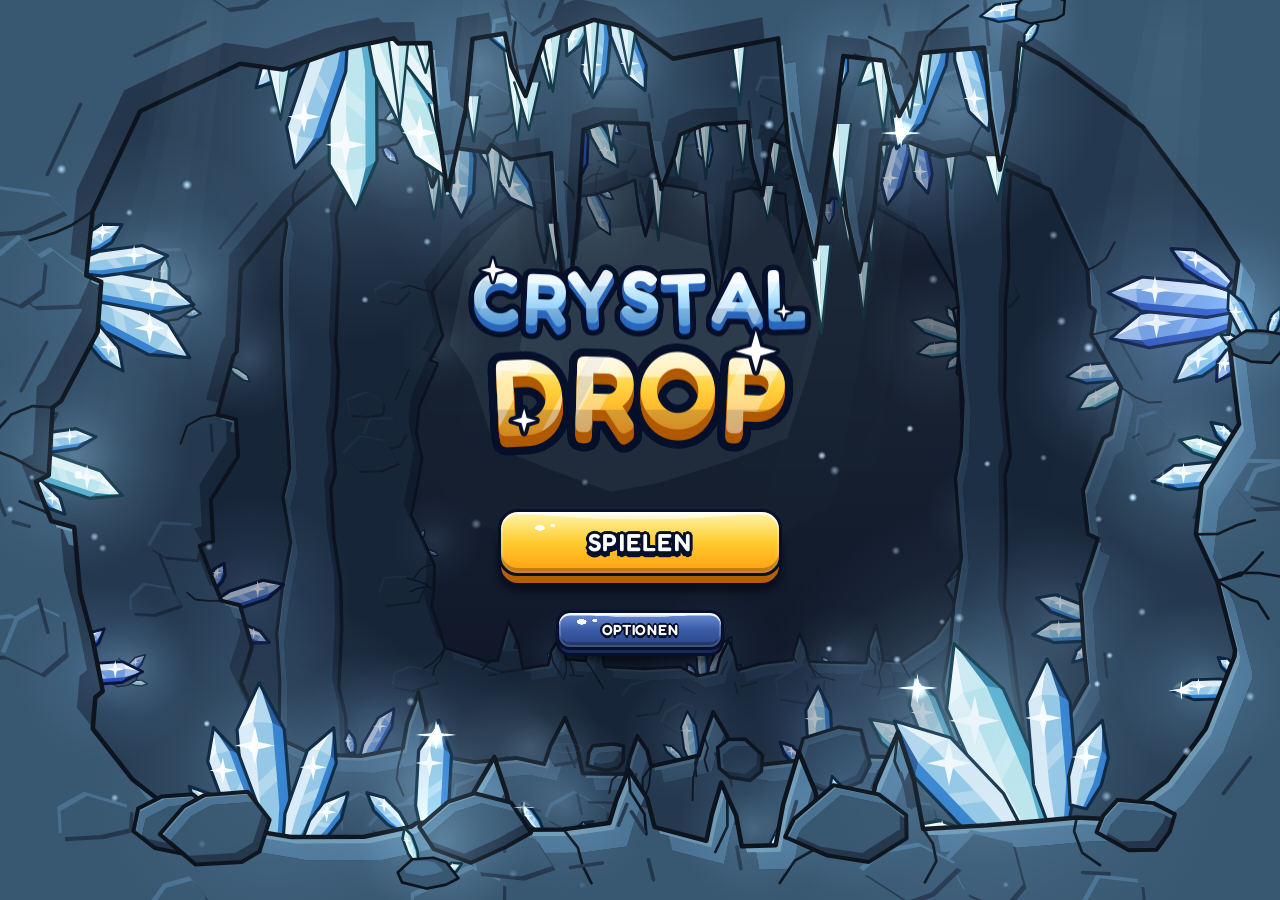
==== commit 2a7c3da1: "Crystal Drop: see-through playfield and landing preview as refracted light The field is now tinted g" ====
--- a/crystal-drop/index.html
+++ b/crystal-drop/index.html
@@ -1155,16 +1155,30 @@
     }
   }
 
-  // Landing preview: a faint phantom of the crystal inside a thin bright contour - never a solid block.
+  // Landing preview sprite: a white LIGHT MAP of the crystal (lit facets pass more light) inside a solid
+  // contour. drawPrism() tints these maps with a spectrum, so the preview reads as refracted light.
   function bakeGhost(g, geo, pal) {
-    const S = geo.S, wg = Math.max(1, Math.round(S * 0.05));
+    const S = geo.S, side = S + PAD * 2, wg = Math.max(1, Math.round(S * 0.06));
     bakeBody(g, geo, pal);
-    g.globalCompositeOperation = 'destination-in';
-    g.fillStyle = 'rgba(0,0,0,0.24)';
-    g.fillRect(-PAD, -PAD, S + PAD * 2, S + PAD * 2);
+    const img = g.getImageData(0, 0, side, side), d = img.data;
+    let lo = 1, hi = 0;
+    for (let i = 0; i < d.length; i += 4) {
+      if (d[i + 3] < 200) continue;
+      const l = (d[i] * 0.3 + d[i + 1] * 0.59 + d[i + 2] * 0.11) / 255;
+      if (l < lo) lo = l; if (l > hi) hi = l;
+    }
+    const span = Math.max(0.05, hi - lo);
+    for (let i = 0; i < d.length; i += 4) {
+      if (!d[i + 3]) continue;
+      const l = ((d[i] * 0.3 + d[i + 1] * 0.59 + d[i + 2] * 0.11) / 255 - lo) / span;
+      const k = l < 0.35 ? 0 : (l - 0.35) / 0.65;
+      d[i] = d[i + 1] = d[i + 2] = 255;
+      d[i + 3] = Math.round(d[i + 3] * (0.09 + 0.46 * k * k));
+    }
+    g.putImageData(img, 0, 0);
     g.globalCompositeOperation = 'source-over';
-    g.globalAlpha = 0.8;
-    g.fillStyle = pal.light;
+    g.globalAlpha = 1;
+    g.fillStyle = '#ffffff';
     g.beginPath();
     [ring(geo, 0), ring(geo, wg)].forEach(function (pts) {
       g.moveTo(pts[0][0], pts[0][1]);
@@ -1328,6 +1342,113 @@
     return L;
   }
 
+  /* ------------------------------------------------------------------------------------------------ *
+   * Landing preview as a prism of light: white light leaves the falling crystal as faint beams, fans
+   * out into the spectrum and paints the landing spot. Everything is additive, nothing looks solid.
+   * ------------------------------------------------------------------------------------------------ */
+  const SPECTRUM = [[255, 77, 109], [255, 159, 67], [255, 230, 109], [92, 255, 157], [77, 216, 255], [91, 124, 255], [199, 125, 255]];
+  const SPECTRUM_CSS = SPECTRUM.map(function (c) { return 'rgb(' + c[0] + ',' + c[1] + ',' + c[2] + ')'; });
+  let prismMask = null, prismTint = null;
+
+  function growCanvas(cv, w, h) {
+    cv = cv || document.createElement('canvas');
+    if (cv.width < w) cv.width = w;
+    if (cv.height < h) cv.height = h;
+    return cv;
+  }
+
+  // Fill the mask (white, alpha = light) with one colour or gradient and return the tinted canvas.
+  function tintMask(w, h, fill) {
+    const g = prismTint.getContext('2d');
+    g.globalCompositeOperation = 'source-over';
+    g.clearRect(0, 0, w, h);
+    g.drawImage(prismMask, 0, 0, w, h, 0, 0, w, h);
+    g.globalCompositeOperation = 'source-in';
+    g.fillStyle = fill;
+    g.fillRect(0, 0, w, h);
+    g.globalCompositeOperation = 'source-over';
+    return prismTint;
+  }
+
+  function drawPrism(ctx, cells, size, px, dpr, alpha, t, from) {
+    const inv = 1 / dpr;
+    let x0 = Infinity, y0 = Infinity, x1 = -Infinity, y1 = -Infinity;
+    for (let i = 0; i < cells.length; i++) {
+      const X = Math.round(cells[i].x * dpr), Y = Math.round(cells[i].y * dpr);
+      if (X < x0) x0 = X; if (X > x1) x1 = X; if (Y < y0) y0 = Y; if (Y > y1) y1 = Y;
+    }
+    const m = Math.ceil(px * 0.14) + PAD;                       // room for the colour fringes
+    const w = x1 - x0 + px + m * 2, h = y1 - y0 + px + m * 2;
+    if (!(w > 0 && h > 0) || w * h > 4e6) return;
+    prismMask = growCanvas(prismMask, w, h);
+    prismTint = growCanvas(prismTint, w, h);
+
+    const mg = prismMask.getContext('2d');
+    mg.clearRect(0, 0, w, h);
+    for (let i = 0; i < cells.length; i++) {
+      const c = cells[i];
+      const sp = getSprite(TYPE_INDEX[c.type] | 0, c.conn & 15, ((c.seed >>> 0) >>> 7) % VARIANTS, px, true);
+      mg.drawImage(sp, Math.round(c.x * dpr) - x0 + m - PAD, Math.round(c.y * dpr) - y0 + m - PAD);
+    }
+
+    const period = Math.max(w, px * 3.2);                       // device px per spectrum cycle
+    const phase = (t / 5200) % 1;                               // the colours drift slowly
+    const breathe = 0.84 + 0.16 * Math.sin(t / 430);
+    const dx = (x0 - m) * inv, dy = (y0 - m) * inv, dw = w * inv, dh = h * inv;
+
+    ctx.globalCompositeOperation = 'lighter';
+
+    // 1) beams from the falling crystal down to the landing spot: the spectrum runs across the piece,
+    //    the light is strongest right under the crystal and thins out on the way down
+    if (from && from.length) {
+      const cols = new Map();
+      for (let i = 0; i < cells.length; i++) {
+        const key = Math.round(cells[i].x * dpr), e = cols.get(key);
+        if (!e) cols.set(key, { x: cells[i].x, top: cells[i].y, src: -Infinity });
+        else if (cells[i].y < e.top) e.top = cells[i].y;
+      }
+      for (let i = 0; i < from.length; i++) {
+        const e = cols.get(Math.round(from[i].x * dpr));
+        if (e) e.src = Math.max(e.src, from[i].y + from[i].size);
+      }
+      const ux0 = (x0 - m) * inv, sxu = ux0 - phase * period * inv;
+      const beam = ctx.createLinearGradient(sxu, 0, sxu + period * 2 * inv, 0);
+      for (let i = 0; i <= SPECTRUM_CSS.length * 2; i++) beam.addColorStop(i / (SPECTRUM_CSS.length * 2), SPECTRUM_CSS[i % SPECTRUM_CSS.length]);
+      ctx.fillStyle = beam;
+      const SLICES = 12;
+      cols.forEach(function (e) {
+        const len = e.top - e.src;
+        if (!(len > size * 0.2)) return;
+        for (let k = 0; k < SLICES; k++) {
+          const f = (k + 0.5) / SLICES;
+          const a = (f < 0.1 ? f / 0.1 : 1) * (0.2 - 0.14 * f) * breathe;        // fade in under the piece, thin out below
+          ctx.globalAlpha = alpha * a;
+          ctx.fillRect(e.x, e.src + len * k / SLICES, size, len / SLICES + 0.5);
+        }
+      });
+    }
+
+    // 2) the landing spot: warm and cool fringes either side (dispersion), the spectrum itself, a white core
+    const off = size * 0.075;
+    ctx.globalAlpha = alpha * 0.5;
+    ctx.drawImage(tintMask(w, h, 'rgb(255,70,110)'), 0, 0, w, h, dx - off, dy, dw, dh);
+    ctx.drawImage(tintMask(w, h, 'rgb(70,120,255)'), 0, 0, w, h, dx + off, dy, dw, dh);
+    const tg = prismTint.getContext('2d');
+    const sx = -phase * period;
+    const grd = tg.createLinearGradient(sx, 0, sx + period * 2, period * 0.6);
+    const n = SPECTRUM_CSS.length;
+    for (let i = 0; i <= n * 2; i++) grd.addColorStop(i / (n * 2), SPECTRUM_CSS[i % n]);
+    ctx.globalAlpha = alpha;
+    const spec = tintMask(w, h, grd);
+    ctx.drawImage(spec, 0, 0, w, h, dx, dy, dw, dh);
+    ctx.globalAlpha = alpha * 0.6;                               // second pass: saturated colours, not just tinted white
+    ctx.drawImage(spec, 0, 0, w, h, dx, dy, dw, dh);
+    ctx.globalAlpha = alpha * 0.28 * breathe;
+    ctx.drawImage(prismMask, 0, 0, w, h, dx, dy, dw, dh);
+    ctx.globalAlpha = 1;
+    ctx.globalCompositeOperation = 'source-over';
+  }
+
   function drawCells(ctx, cells, opts) {
     if (!ctx || !cells || !cells.length) return;
     opts = opts || {};
@@ -1339,6 +1460,14 @@
     const px = Math.max(4, Math.min(512, Math.round(size * dpr)));
     const pad = PAD * inv, dw = (px + PAD * 2) * inv;
     let cracked = null, twinkles = null;
+
+    if (ghost) {                                   // landing preview: refracted light, see drawPrism
+      const ga = alpha * ctx.globalAlpha;
+      ctx.save();
+      drawPrism(ctx, cells, size, px, dpr, ga, t, opts.from);
+      ctx.restore();
+      return;
+    }
 
     ctx.save();
     ctx.globalAlpha *= alpha;
@@ -1640,7 +1769,7 @@
     // Drop every cached canvas (call on resize / DPR change).
     invalidate: function () {
       sprites.clear(); spritePixels = 0; crackSprites.clear();
-      layers.length = 0; seenSigs.fill(0); scratch = null;
+      layers.length = 0; seenSigs.fill(0); scratch = null; prismMask = null; prismTint = null;
     },
   };
 })(globalThis.KF = globalThis.KF || {});
@@ -2989,6 +3118,7 @@
   const A = KF.Audio || { unlock() {}, play() {}, setMuted() {}, suspend() {}, resume() {} };
   const { COLS, ROWS, SPAWN_ROWS, Phase } = L;
 
+  const FIELD_ALPHA = 0.42;               // darkness of the glass behind the pieces; lower = more cave visible
   const ENTRY_ROWS = 2;                  // rows above the field where the incoming piece is already visible
   const STORE_KEY = 'kristallfall.v1';   // unchanged so existing records survive the rename
   const TITLE_LINES = ['CRYSTAL', 'DROP'];
@@ -3161,11 +3291,9 @@
     try { fn(cave); } catch (e) { cave = null; paintFallbackCave(); }
   }
 
-  function caveFocus(c) {
-    if (isTitle() || !c.setFocus) return;
-    const { cell, boardX, boardY, boardW, boardH } = view;
-    c.setFocus(boardX, boardY - ENTRY_ROWS * cell, boardW, boardH + ENTRY_ROWS * cell);
-  }
+  // The cave can darken itself behind the playfield (setFocus). Not used: the cave is meant to be seen
+  // through the field; the tinted glass of the field (FIELD_ALPHA) provides the contrast.
+  function caveFocus() {}
 
   function caveResize() {
     const r = view.caveRatio;
@@ -3242,15 +3370,15 @@
     g.fillRect(xl - o - 1, ey - 1, boardW + f * 2 + o * 2 + 2, boardY - ey + 1);
     g.globalCompositeOperation = 'source-over';
 
-    // entry shaft and field: dark glass, the cave stays faintly visible behind it
+    // entry shaft and field: tinted glass, the cave stays clearly visible behind it
     const shaft = g.createLinearGradient(0, ey, 0, boardY);
     shaft.addColorStop(0, 'rgba(4,9,24,0)');
-    shaft.addColorStop(1, 'rgba(4,9,24,0.66)');
+    shaft.addColorStop(1, 'rgba(4,9,24,' + (FIELD_ALPHA * 0.8).toFixed(3) + ')');
     g.fillStyle = shaft;
     g.fillRect(boardX, ey, boardW, ENTRY_ROWS * cell);
     const field = g.createLinearGradient(0, boardY, 0, yb);
-    field.addColorStop(0, 'rgba(6,13,32,0.78)');
-    field.addColorStop(1, 'rgba(4,9,24,0.86)');
+    field.addColorStop(0, 'rgba(6,13,32,' + FIELD_ALPHA.toFixed(3) + ')');
+    field.addColorStop(1, 'rgba(4,9,24,' + Math.min(1, FIELD_ALPHA + 0.08).toFixed(3) + ')');
     g.fillStyle = field;
     g.fillRect(boardX, boardY, boardW, boardH);
 
@@ -3592,11 +3720,13 @@
       const piece = game.currentPiece;
       if (piece && game.gameRunning) {
         const px = piece.x + vis.ox;
+        const pieceCells = shapeCells(piece, px, piece.y + vis.oy, boardX, boardY, cell, -ENTRY_ROWS - 1);
         if (settings.ghost && game.phase === Phase.FALLING) {
+          // landing preview: light refracted by the falling crystal (beams start at the piece)
           const gy = game.getGhostY();
-          if (gy !== piece.y) C.drawCells(g, shapeCells(piece, px, gy, boardX, boardY, cell, -ENTRY_ROWS), { t, dpr, ghost: true });
+          if (gy !== piece.y) C.drawCells(g, shapeCells(piece, px, gy, boardX, boardY, cell, -ENTRY_ROWS), { t, dpr, ghost: true, from: pieceCells });
         }
-        C.drawCells(g, shapeCells(piece, px, piece.y + vis.oy, boardX, boardY, cell, -ENTRY_ROWS - 1), { t, dpr });
+        C.drawCells(g, pieceCells, { t, dpr });
       }
     }
 
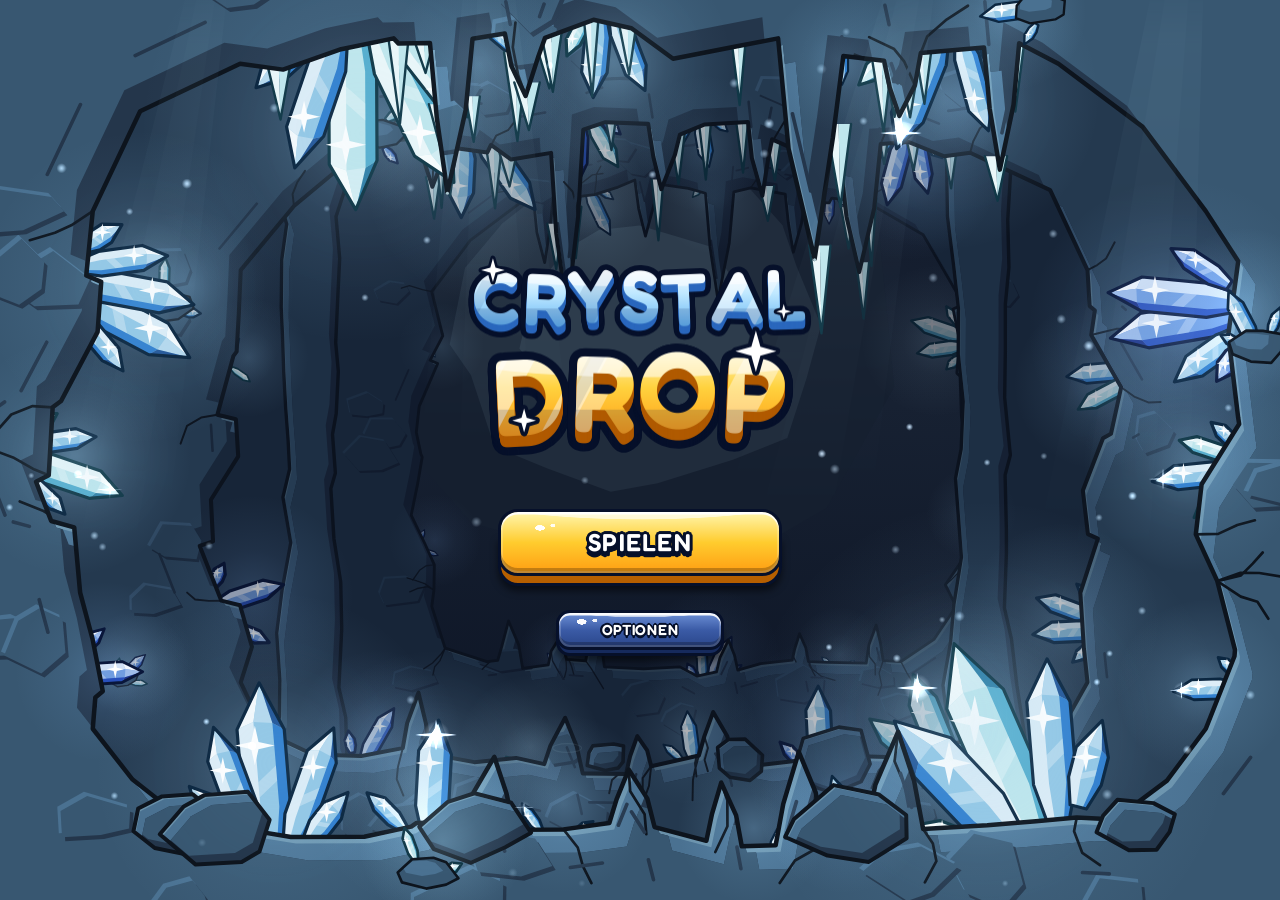
==== commit 76c46918: "Crystal Drop: landing preview as shimmering rainbow light, no beam The spectrum beam between piece a" ====
--- a/crystal-drop/index.html
+++ b/crystal-drop/index.html
@@ -1155,10 +1155,10 @@
     }
   }
 
-  // Landing preview sprite: a white LIGHT MAP of the crystal (lit facets pass more light) inside a solid
-  // contour. drawPrism() tints these maps with a spectrum, so the preview reads as refracted light.
+  // Landing preview sprite: a white LIGHT MAP of the crystal (a soft body, slightly brighter on the lit
+  // facets) inside a bright contour. drawShimmer() colours and animates these maps as shimmering light.
   function bakeGhost(g, geo, pal) {
-    const S = geo.S, side = S + PAD * 2, wg = Math.max(1, Math.round(S * 0.06));
+    const S = geo.S, side = S + PAD * 2, wg = Math.max(1, Math.round(S * 0.05));
     bakeBody(g, geo, pal);
     const img = g.getImageData(0, 0, side, side), d = img.data;
     let lo = 1, hi = 0;
@@ -1173,11 +1173,11 @@
       const l = ((d[i] * 0.3 + d[i + 1] * 0.59 + d[i + 2] * 0.11) / 255 - lo) / span;
       const k = l < 0.35 ? 0 : (l - 0.35) / 0.65;
       d[i] = d[i + 1] = d[i + 2] = 255;
-      d[i + 3] = Math.round(d[i + 3] * (0.09 + 0.46 * k * k));
+      d[i + 3] = Math.round(d[i + 3] * (0.2 + 0.2 * k * k));
     }
     g.putImageData(img, 0, 0);
     g.globalCompositeOperation = 'source-over';
-    g.globalAlpha = 1;
+    g.globalAlpha = 0.9;
     g.fillStyle = '#ffffff';
     g.beginPath();
     [ring(geo, 0), ring(geo, wg)].forEach(function (pts) {
@@ -1186,6 +1186,7 @@
       g.closePath();
     });
     g.fill('evenodd');
+    g.globalAlpha = 1;
   }
 
   /* ------------------------------------------------------------------------------------------------ *
@@ -1343,11 +1344,11 @@
   }
 
   /* ------------------------------------------------------------------------------------------------ *
-   * Landing preview as a prism of light: white light leaves the falling crystal as faint beams, fans
-   * out into the spectrum and paints the landing spot. Everything is additive, nothing looks solid.
+   * Landing preview as shimmering light: the crystal's shape glows in drifting rainbow colours, bright
+   * reflections sweep across it, the rim has a soft halo and small sparkles flicker inside. Everything is
+   * additive light - it never looks like a solid block.
    * ------------------------------------------------------------------------------------------------ */
-  const SPECTRUM = [[255, 77, 109], [255, 159, 67], [255, 230, 109], [92, 255, 157], [77, 216, 255], [91, 124, 255], [199, 125, 255]];
-  const SPECTRUM_CSS = SPECTRUM.map(function (c) { return 'rgb(' + c[0] + ',' + c[1] + ',' + c[2] + ')'; });
+  const SPECTRUM_CSS = ['rgb(255,77,109)', 'rgb(255,159,67)', 'rgb(255,230,109)', 'rgb(92,255,157)', 'rgb(77,216,255)', 'rgb(91,124,255)', 'rgb(199,125,255)'];
   let prismMask = null, prismTint = null;
 
   function growCanvas(cv, w, h) {
@@ -1357,32 +1358,20 @@
     return cv;
   }
 
-  // Fill the mask (white, alpha = light) with one colour or gradient and return the tinted canvas.
-  function tintMask(w, h, fill) {
-    const g = prismTint.getContext('2d');
-    g.globalCompositeOperation = 'source-over';
-    g.clearRect(0, 0, w, h);
-    g.drawImage(prismMask, 0, 0, w, h, 0, 0, w, h);
-    g.globalCompositeOperation = 'source-in';
-    g.fillStyle = fill;
-    g.fillRect(0, 0, w, h);
-    g.globalCompositeOperation = 'source-over';
-    return prismTint;
-  }
-
-  function drawPrism(ctx, cells, size, px, dpr, alpha, t, from) {
+  function drawShimmer(ctx, cells, size, px, dpr, alpha, t) {
     const inv = 1 / dpr;
     let x0 = Infinity, y0 = Infinity, x1 = -Infinity, y1 = -Infinity;
     for (let i = 0; i < cells.length; i++) {
       const X = Math.round(cells[i].x * dpr), Y = Math.round(cells[i].y * dpr);
       if (X < x0) x0 = X; if (X > x1) x1 = X; if (Y < y0) y0 = Y; if (Y > y1) y1 = Y;
     }
-    const m = Math.ceil(px * 0.14) + PAD;                       // room for the colour fringes
+    const m = Math.ceil(px * 0.14) + PAD;                       // room for the halo
     const w = x1 - x0 + px + m * 2, h = y1 - y0 + px + m * 2;
     if (!(w > 0 && h > 0) || w * h > 4e6) return;
     prismMask = growCanvas(prismMask, w, h);
     prismTint = growCanvas(prismTint, w, h);
 
+    // 1) white light map of the whole (fused) shape
     const mg = prismMask.getContext('2d');
     mg.clearRect(0, 0, w, h);
     for (let i = 0; i < cells.length; i++) {
@@ -1391,60 +1380,65 @@
       mg.drawImage(sp, Math.round(c.x * dpr) - x0 + m - PAD, Math.round(c.y * dpr) - y0 + m - PAD);
     }
 
-    const period = Math.max(w, px * 3.2);                       // device px per spectrum cycle
-    const phase = (t / 5200) % 1;                               // the colours drift slowly
-    const breathe = 0.84 + 0.16 * Math.sin(t / 430);
-    const dx = (x0 - m) * inv, dy = (y0 - m) * inv, dw = w * inv, dh = h * inv;
-
-    ctx.globalCompositeOperation = 'lighter';
-
-    // 1) beams from the falling crystal down to the landing spot: the spectrum runs across the piece,
-    //    the light is strongest right under the crystal and thins out on the way down
-    if (from && from.length) {
-      const cols = new Map();
-      for (let i = 0; i < cells.length; i++) {
-        const key = Math.round(cells[i].x * dpr), e = cols.get(key);
-        if (!e) cols.set(key, { x: cells[i].x, top: cells[i].y, src: -Infinity });
-        else if (cells[i].y < e.top) e.top = cells[i].y;
-      }
-      for (let i = 0; i < from.length; i++) {
-        const e = cols.get(Math.round(from[i].x * dpr));
-        if (e) e.src = Math.max(e.src, from[i].y + from[i].size);
-      }
-      const ux0 = (x0 - m) * inv, sxu = ux0 - phase * period * inv;
-      const beam = ctx.createLinearGradient(sxu, 0, sxu + period * 2 * inv, 0);
-      for (let i = 0; i <= SPECTRUM_CSS.length * 2; i++) beam.addColorStop(i / (SPECTRUM_CSS.length * 2), SPECTRUM_CSS[i % SPECTRUM_CSS.length]);
-      ctx.fillStyle = beam;
-      const SLICES = 12;
-      cols.forEach(function (e) {
-        const len = e.top - e.src;
-        if (!(len > size * 0.2)) return;
-        for (let k = 0; k < SLICES; k++) {
-          const f = (k + 0.5) / SLICES;
-          const a = (f < 0.1 ? f / 0.1 : 1) * (0.2 - 0.14 * f) * breathe;        // fade in under the piece, thin out below
-          ctx.globalAlpha = alpha * a;
-          ctx.fillRect(e.x, e.src + len * k / SLICES, size, len / SLICES + 0.5);
-        }
-      });
-    }
-
-    // 2) the landing spot: warm and cool fringes either side (dispersion), the spectrum itself, a white core
-    const off = size * 0.075;
-    ctx.globalAlpha = alpha * 0.5;
-    ctx.drawImage(tintMask(w, h, 'rgb(255,70,110)'), 0, 0, w, h, dx - off, dy, dw, dh);
-    ctx.drawImage(tintMask(w, h, 'rgb(70,120,255)'), 0, 0, w, h, dx + off, dy, dw, dh);
+    // 2) colour it with a rainbow that drifts across the shape
     const tg = prismTint.getContext('2d');
-    const sx = -phase * period;
+    tg.globalCompositeOperation = 'source-over';
+    tg.clearRect(0, 0, w, h);
+    tg.drawImage(prismMask, 0, 0, w, h, 0, 0, w, h);
+    tg.globalCompositeOperation = 'source-in';
+    const period = Math.max(w, px * 3.2), phase = (t / 2800) % 1, sx = -phase * period;
     const grd = tg.createLinearGradient(sx, 0, sx + period * 2, period * 0.6);
     const n = SPECTRUM_CSS.length;
     for (let i = 0; i <= n * 2; i++) grd.addColorStop(i / (n * 2), SPECTRUM_CSS[i % n]);
+    tg.fillStyle = grd;
+    tg.fillRect(0, 0, w, h);
+
+    // 3) shimmer: soft bright reflections sweeping diagonally through the light (only where there is light)
+    tg.globalCompositeOperation = 'source-atop';
+    const bw = px * 0.5, travel = w + h + bw * 4;
+    const band = function (pos, width, a) {                     // the strip pos <= x + y <= pos + width
+      tg.fillStyle = 'rgba(255,255,255,' + a + ')';
+      tg.beginPath();
+      tg.moveTo(pos, 0); tg.lineTo(pos + width, 0); tg.lineTo(pos + width - h, h); tg.lineTo(pos - h, h);
+      tg.closePath();
+      tg.fill();
+    };
+    for (let k = 0; k < 2; k++) {
+      const pos = (((t / (1700 + k * 900)) + k * 0.47) % 1) * travel - bw * 2;
+      band(pos - bw * 0.6, bw * 0.6, 0.18);
+      band(pos, bw, 0.5);
+      band(pos + bw, bw * 0.6, 0.18);
+    }
+    tg.globalCompositeOperation = 'source-over';
+
+    // 4) put the light on the board: soft halo first, then the body, gently pulsing
+    const dx = (x0 - m) * inv, dy = (y0 - m) * inv, dw = w * inv, dh = h * inv;
+    const pulse = 0.8 + 0.2 * Math.sin(t / 300);
+    ctx.globalCompositeOperation = 'lighter';
+    const r = size * 0.075;
+    ctx.globalAlpha = alpha * 0.1 * pulse;
+    for (let i = 0; i < 8; i++) {
+      const a = i * Math.PI / 4;
+      ctx.drawImage(prismTint, 0, 0, w, h, dx + Math.cos(a) * r, dy + Math.sin(a) * r, dw, dh);
+    }
     ctx.globalAlpha = alpha;
-    const spec = tintMask(w, h, grd);
-    ctx.drawImage(spec, 0, 0, w, h, dx, dy, dw, dh);
-    ctx.globalAlpha = alpha * 0.6;                               // second pass: saturated colours, not just tinted white
-    ctx.drawImage(spec, 0, 0, w, h, dx, dy, dw, dh);
-    ctx.globalAlpha = alpha * 0.28 * breathe;
-    ctx.drawImage(prismMask, 0, 0, w, h, dx, dy, dw, dh);
+    ctx.drawImage(prismTint, 0, 0, w, h, dx, dy, dw, dh);
+    ctx.globalAlpha = alpha * 0.55 * pulse;
+    ctx.drawImage(prismTint, 0, 0, w, h, dx, dy, dw, dh);
+
+    // 5) sparkles flickering at changing spots inside the shape
+    ctx.globalAlpha = alpha;
+    ctx.fillStyle = '#ffffff';
+    ctx.beginPath();
+    for (let i = 0; i < cells.length; i++) {
+      const c = cells[i], seed = c.seed >>> 0;
+      const per = 620 + seed % 560, tt = t + seed % per;
+      const f = (tt % per) / per, spot = hash32(seed, Math.floor(tt / per));
+      const R = size * (0.11 + ((spot >>> 16) & 7) * 0.012) * Math.sin(f * Math.PI);
+      if (R < 0.5) continue;
+      starPath(ctx, c.x + size * (0.18 + (spot & 255) / 255 * 0.64), c.y + size * (0.18 + ((spot >>> 8) & 255) / 255 * 0.64), R);
+    }
+    ctx.fill();
     ctx.globalAlpha = 1;
     ctx.globalCompositeOperation = 'source-over';
   }
@@ -1461,10 +1455,10 @@
     const pad = PAD * inv, dw = (px + PAD * 2) * inv;
     let cracked = null, twinkles = null;
 
-    if (ghost) {                                   // landing preview: refracted light, see drawPrism
+    if (ghost) {                                   // landing preview: shimmering light, see drawShimmer
       const ga = alpha * ctx.globalAlpha;
       ctx.save();
-      drawPrism(ctx, cells, size, px, dpr, ga, t, opts.from);
+      drawShimmer(ctx, cells, size, px, dpr, ga, t);
       ctx.restore();
       return;
     }
@@ -3722,9 +3716,9 @@
         const px = piece.x + vis.ox;
         const pieceCells = shapeCells(piece, px, piece.y + vis.oy, boardX, boardY, cell, -ENTRY_ROWS - 1);
         if (settings.ghost && game.phase === Phase.FALLING) {
-          // landing preview: light refracted by the falling crystal (beams start at the piece)
+          // landing preview: the crystal's shape as shimmering rainbow light
           const gy = game.getGhostY();
-          if (gy !== piece.y) C.drawCells(g, shapeCells(piece, px, gy, boardX, boardY, cell, -ENTRY_ROWS), { t, dpr, ghost: true, from: pieceCells });
+          if (gy !== piece.y) C.drawCells(g, shapeCells(piece, px, gy, boardX, boardY, cell, -ENTRY_ROWS), { t, dpr, ghost: true });
         }
         C.drawCells(g, pieceCells, { t, dpr });
       }
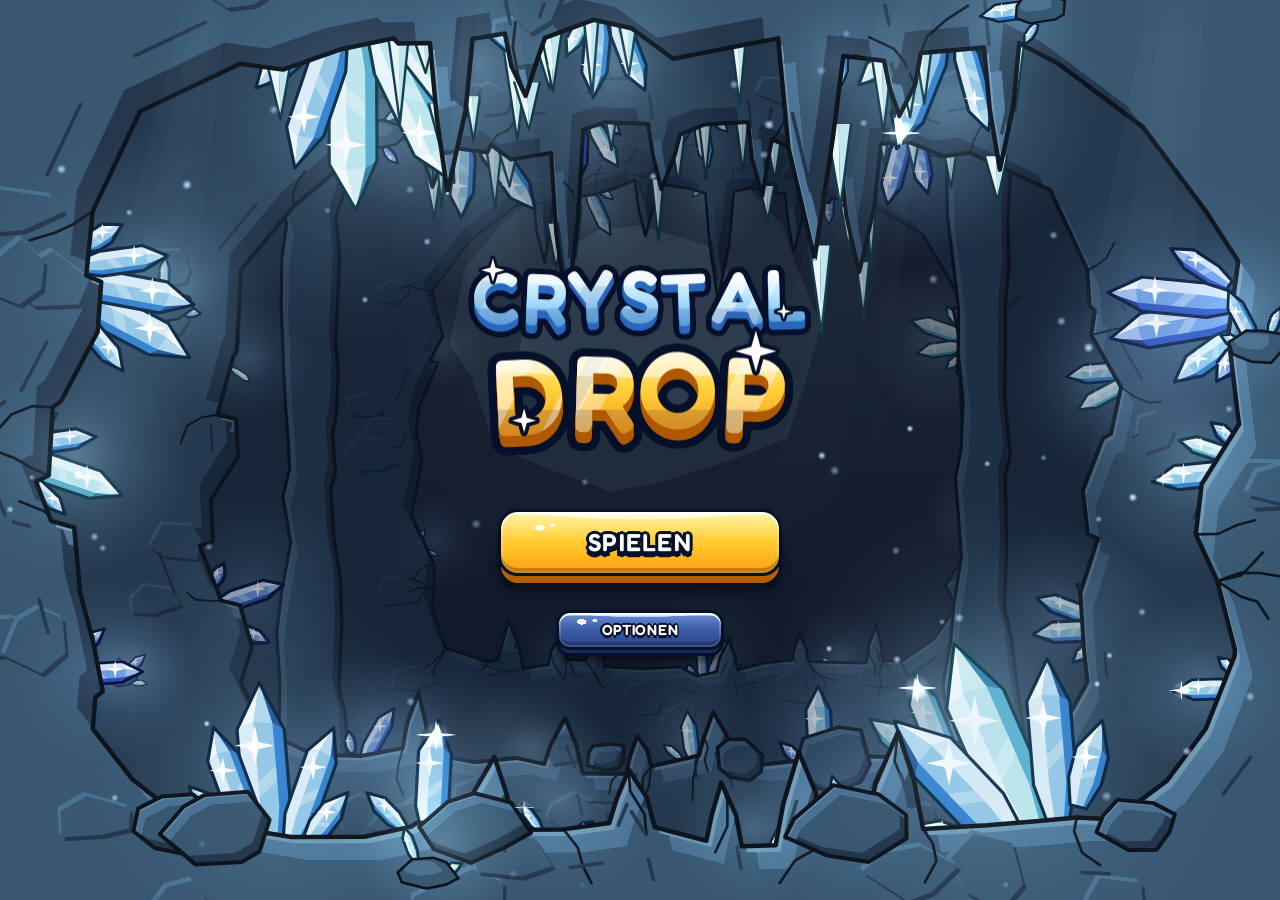
==== commit ffde16ac: "Crystal Drop: fainter shimmering landing preview, soft light from above The landing preview is now a" ====
--- a/crystal-drop/index.html
+++ b/crystal-drop/index.html
@@ -1173,11 +1173,11 @@
       const l = ((d[i] * 0.3 + d[i + 1] * 0.59 + d[i + 2] * 0.11) / 255 - lo) / span;
       const k = l < 0.35 ? 0 : (l - 0.35) / 0.65;
       d[i] = d[i + 1] = d[i + 2] = 255;
-      d[i + 3] = Math.round(d[i + 3] * (0.2 + 0.2 * k * k));
+      d[i + 3] = Math.round(d[i + 3] * (0.16 + 0.2 * k * k));
     }
     g.putImageData(img, 0, 0);
     g.globalCompositeOperation = 'source-over';
-    g.globalAlpha = 0.9;
+    g.globalAlpha = 0.62;
     g.fillStyle = '#ffffff';
     g.beginPath();
     [ring(geo, 0), ring(geo, wg)].forEach(function (pts) {
@@ -1348,7 +1348,8 @@
    * reflections sweep across it, the rim has a soft halo and small sparkles flicker inside. Everything is
    * additive light - it never looks like a solid block.
    * ------------------------------------------------------------------------------------------------ */
-  const SPECTRUM_CSS = ['rgb(255,77,109)', 'rgb(255,159,67)', 'rgb(255,230,109)', 'rgb(92,255,157)', 'rgb(77,216,255)', 'rgb(91,124,255)', 'rgb(199,125,255)'];
+  const SPECTRUM = [[255, 77, 109], [255, 159, 67], [255, 230, 109], [92, 255, 157], [77, 216, 255], [91, 124, 255], [199, 125, 255]];
+  const SPECTRUM_CSS = SPECTRUM.map(function (c) { return 'rgb(' + c[0] + ',' + c[1] + ',' + c[2] + ')'; });
   let prismMask = null, prismTint = null;
 
   function growCanvas(cv, w, h) {
@@ -1393,54 +1394,133 @@
     tg.fillStyle = grd;
     tg.fillRect(0, 0, w, h);
 
-    // 3) shimmer: soft bright reflections sweeping diagonally through the light (only where there is light)
-    tg.globalCompositeOperation = 'source-atop';
-    const bw = px * 0.5, travel = w + h + bw * 4;
+    tg.globalCompositeOperation = 'source-over';
+
+    // 3) shimmer: reflections travel diagonally through the shape. Only the coloured light under these
+    //    moving bands is drawn brightly, the rest of the shape stays a faint glow.
+    const sg = prismMask.getContext('2d');                      // the white map is no longer needed: reuse it
+    sg.globalCompositeOperation = 'source-over';
+    sg.clearRect(0, 0, w, h);
+    const bw = px * 0.62, travel = w + h + bw * 4;
     const band = function (pos, width, a) {                     // the strip pos <= x + y <= pos + width
-      tg.fillStyle = 'rgba(255,255,255,' + a + ')';
-      tg.beginPath();
-      tg.moveTo(pos, 0); tg.lineTo(pos + width, 0); tg.lineTo(pos + width - h, h); tg.lineTo(pos - h, h);
-      tg.closePath();
-      tg.fill();
+      sg.fillStyle = 'rgba(255,255,255,' + a + ')';
+      sg.beginPath();
+      sg.moveTo(pos, 0); sg.lineTo(pos + width, 0); sg.lineTo(pos + width - h, h); sg.lineTo(pos - h, h);
+      sg.closePath();
+      sg.fill();
     };
-    for (let k = 0; k < 2; k++) {
-      const pos = (((t / (1700 + k * 900)) + k * 0.47) % 1) * travel - bw * 2;
-      band(pos - bw * 0.6, bw * 0.6, 0.18);
-      band(pos, bw, 0.5);
-      band(pos + bw, bw * 0.6, 0.18);
-    }
-    tg.globalCompositeOperation = 'source-over';
-
-    // 4) put the light on the board: soft halo first, then the body, gently pulsing
+    for (let k = 0; k < 3; k++) {
+      const pos = (((t / (1500 + k * 640)) + k * 0.37) % 1) * travel - bw * 2;
+      band(pos - bw * 0.7, bw * 0.7, 0.22);
+      band(pos - bw * 0.3, bw * 0.3, 0.3);
+      band(pos, bw, 1);
+      band(pos + bw, bw * 0.3, 0.3);
+      band(pos + bw, bw * 0.7, 0.22);
+    }
+    sg.globalCompositeOperation = 'source-in';
+    sg.drawImage(prismTint, 0, 0, w, h, 0, 0, w, h);
+    sg.globalCompositeOperation = 'source-over';
+
+    // 4) put the light on the board: a faint glow of the whole shape, the bright reflections on top
     const dx = (x0 - m) * inv, dy = (y0 - m) * inv, dw = w * inv, dh = h * inv;
-    const pulse = 0.8 + 0.2 * Math.sin(t / 300);
+    const pulse = 0.82 + 0.18 * Math.sin(t / 340);
     ctx.globalCompositeOperation = 'lighter';
-    const r = size * 0.075;
-    ctx.globalAlpha = alpha * 0.1 * pulse;
+    const r = size * 0.07;
+    ctx.globalAlpha = alpha * 0.045 * pulse;
     for (let i = 0; i < 8; i++) {
       const a = i * Math.PI / 4;
       ctx.drawImage(prismTint, 0, 0, w, h, dx + Math.cos(a) * r, dy + Math.sin(a) * r, dw, dh);
     }
-    ctx.globalAlpha = alpha;
+    ctx.globalAlpha = alpha * 0.46 * pulse;
     ctx.drawImage(prismTint, 0, 0, w, h, dx, dy, dw, dh);
-    ctx.globalAlpha = alpha * 0.55 * pulse;
-    ctx.drawImage(prismTint, 0, 0, w, h, dx, dy, dw, dh);
+    ctx.globalAlpha = alpha * 0.9;
+    ctx.drawImage(prismMask, 0, 0, w, h, dx, dy, dw, dh);
 
     // 5) sparkles flickering at changing spots inside the shape
-    ctx.globalAlpha = alpha;
+    ctx.globalAlpha = alpha * 0.9;
     ctx.fillStyle = '#ffffff';
     ctx.beginPath();
     for (let i = 0; i < cells.length; i++) {
       const c = cells[i], seed = c.seed >>> 0;
-      const per = 620 + seed % 560, tt = t + seed % per;
+      const per = 480 + seed % 420, tt = t + seed % per;
       const f = (tt % per) / per, spot = hash32(seed, Math.floor(tt / per));
-      const R = size * (0.11 + ((spot >>> 16) & 7) * 0.012) * Math.sin(f * Math.PI);
+      const R = size * (0.085 + ((spot >>> 16) & 7) * 0.012) * Math.sin(f * Math.PI);
       if (R < 0.5) continue;
       starPath(ctx, c.x + size * (0.18 + (spot & 255) / 255 * 0.64), c.y + size * (0.18 + ((spot >>> 8) & 255) / 255 * 0.64), R);
     }
     ctx.fill();
     ctx.globalAlpha = 1;
     ctx.globalCompositeOperation = 'source-over';
+  }
+
+  /* ------------------------------------------------------------------------------------------------ *
+   * Light from above: a soft white shaft falls onto the falling crystal and leaves it as a short, faint
+   * spectrum glow. Together with the shimmering preview it reads as light shining through the crystal.
+   * cells: the falling piece. opts: { t, top (y where the shaft starts), maxLen (free space below), alpha }
+   * ------------------------------------------------------------------------------------------------ */
+  function drawLight(ctx, cells, opts) {
+    if (!ctx || !cells || !cells.length) return;
+    opts = opts || {};
+    const size = +cells[0].size;
+    if (!(size > 0)) return;
+    const t = +opts.t || 0, top = +opts.top || 0;
+    const alpha = opts.alpha == null ? 1 : Math.max(0, Math.min(1, +opts.alpha));
+    const cols = new Map();
+    let xa = Infinity, xb = -Infinity;
+    for (let i = 0; i < cells.length; i++) {
+      const c = cells[i], key = Math.round(c.x * 4), e = cols.get(key);
+      if (!e) cols.set(key, { x: c.x, y0: c.y, y1: c.y + size });
+      else { if (c.y < e.y0) e.y0 = c.y; if (c.y + size > e.y1) e.y1 = c.y + size; }
+      if (c.x < xa) xa = c.x; if (c.x + size > xb) xb = c.x + size;
+    }
+    const width = xb - xa;
+    if (!(width > 0)) return;
+    const breathe = 0.84 + 0.16 * Math.sin(t / 880);
+    ctx.save();
+    ctx.globalCompositeOperation = 'lighter';
+
+    // White light arriving from above: one vertical gradient shared by all columns (no seams), faint
+    // high up and a little stronger right above the crystal. Three nested passes soften the sides.
+    let low = -Infinity;
+    cols.forEach(function (e) { if (e.y0 > low) low = e.y0; });
+    if (low - top > 2) {
+      const fall = ctx.createLinearGradient(0, top, 0, low);
+      fall.addColorStop(0, 'rgba(255,255,255,0.012)');
+      fall.addColorStop(1, 'rgba(255,255,255,0.052)');
+      ctx.fillStyle = fall;
+      ctx.globalAlpha = alpha * breathe;
+      for (let pass = 0; pass < 3; pass++) {
+        const inset = pass * size * 0.16, l = xa + inset, r = xb - inset;
+        cols.forEach(function (e) {
+          const x0 = Math.max(e.x, l), x1 = Math.min(e.x + size, r);
+          // reach a little into the cell: the crystal's chamfered top would otherwise leave a dark notch
+          if (x1 > x0 && e.y0 > top) ctx.fillRect(x0, top, x1 - x0, e.y0 - top + size * 0.35);
+        });
+      }
+    }
+
+    // The light leaves the crystal split into colours: a short glow that fades out quickly.
+    const out = Math.min(size * 1.6, +opts.maxLen || 0);
+    if (out > size * 0.15) {
+      const STRIPS = 6, sw = size / STRIPS, n = SPECTRUM.length;
+      ctx.globalAlpha = 1;
+      cols.forEach(function (e) {
+        for (let k = 0; k < STRIPS; k++) {
+          const sx = e.x + k * sw;
+          const f = Math.max(0, Math.min(0.9999, (sx + sw / 2 - xa) / width)) * (n - 1);
+          const i = Math.floor(f), m = f - i, p = SPECTRUM[i], q = SPECTRUM[i + 1];
+          const rgb = Math.round(p[0] + (q[0] - p[0]) * m) + ',' + Math.round(p[1] + (q[1] - p[1]) * m) + ',' + Math.round(p[2] + (q[2] - p[2]) * m);
+          const gy = e.y1 - size * 0.25;                          // start behind the crystal's chamfered bottom
+          const glow = ctx.createLinearGradient(0, e.y1, 0, e.y1 + out);
+          glow.addColorStop(0, 'rgba(' + rgb + ',' + (0.17 * alpha * breathe).toFixed(3) + ')');
+          glow.addColorStop(0.45, 'rgba(' + rgb + ',' + (0.05 * alpha * breathe).toFixed(3) + ')');
+          glow.addColorStop(1, 'rgba(' + rgb + ',0)');
+          ctx.fillStyle = glow;
+          ctx.fillRect(sx, gy, sw, out + size * 0.25);
+        }
+      });
+    }
+    ctx.restore();
   }
 
   function drawCells(ctx, cells, opts) {
@@ -1759,6 +1839,7 @@
     id: 'fused',
     palette: palette,
     drawCells: drawCells,
+    drawLight: drawLight,
     createFx: createFx,
     // Drop every cached canvas (call on resize / DPR change).
     invalidate: function () {
@@ -3716,8 +3797,9 @@
         const px = piece.x + vis.ox;
         const pieceCells = shapeCells(piece, px, piece.y + vis.oy, boardX, boardY, cell, -ENTRY_ROWS - 1);
         if (settings.ghost && game.phase === Phase.FALLING) {
-          // landing preview: the crystal's shape as shimmering rainbow light
+          // Landing aid: light falls from above onto the crystal, the landing spot shimmers in its colours.
           const gy = game.getGhostY();
+          if (C.drawLight) C.drawLight(g, pieceCells, { t, top: boardY - ENTRY_ROWS * cell, maxLen: (gy - piece.y - vis.oy) * cell });
           if (gy !== piece.y) C.drawCells(g, shapeCells(piece, px, gy, boardX, boardY, cell, -ENTRY_ROWS), { t, dpr, ghost: true });
         }
         C.drawCells(g, pieceCells, { t, dpr });
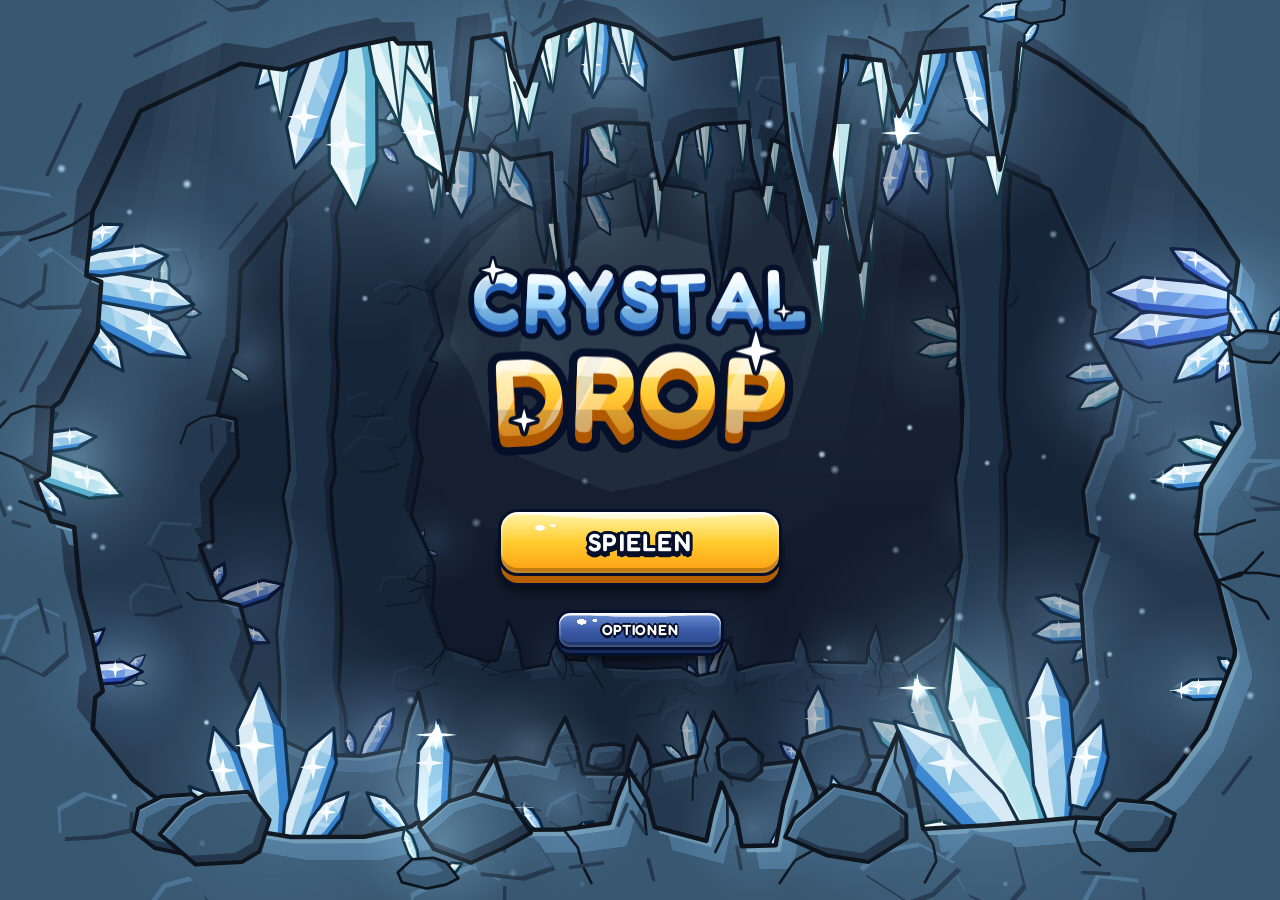
==== commit 3e83ecb2: "Crystal Drop: skin support and a realistic interface skin (work in progress) build.mjs can now build" ====
--- a/crystal-drop/index.html
+++ b/crystal-drop/index.html
@@ -3192,12 +3192,14 @@
   const C = KF.Crystal;
   const A = KF.Audio || { unlock() {}, play() {}, setMuted() {}, suspend() {}, resume() {} };
   const { COLS, ROWS, SPAWN_ROWS, Phase } = L;
-
-  const FIELD_ALPHA = 0.42;               // darkness of the glass behind the pieces; lower = more cave visible
+  const SK = KF.Skin || {};               // optional look overrides of a skin (src/skins/<name>/skin.js)
+
+  const FIELD_ALPHA = typeof SK.fieldAlpha === 'number' ? SK.fieldAlpha : 0.42;   // darkness of the glass behind the pieces
   const ENTRY_ROWS = 2;                  // rows above the field where the incoming piece is already visible
   const STORE_KEY = 'kristallfall.v1';   // unchanged so existing records survive the rename
   const TITLE_LINES = ['CRYSTAL', 'DROP'];
-  const FONT = "'Fredoka', ui-rounded, 'Arial Rounded MT Bold', 'Trebuchet MS', system-ui, sans-serif";
+  const FONT = SK.font || "'Fredoka', ui-rounded, 'Arial Rounded MT Bold', 'Trebuchet MS', system-ui, sans-serif";
+  const POPUP = Object.assign({ ink: '#050d1c', gold: '#ffd257', ice: '#e0f4ff', weight: '600' }, SK.popup || {});
   const SOFT_REPEAT_FIRST_MS = 150;
   const SOFT_REPEAT_MS = 45;
   const CLEAR_WORDS = { 2: 'DOPPELT!', 3: 'DREIFACH!', 4: 'KRISTALLBRUCH!' };
@@ -3406,6 +3408,7 @@
   // ------------------------------------------------------------------ static playfield frame
 
   function drawFrame() {
+    if (SK.drawFrame) { SK.drawFrame(bgCtx, view, { COLS, ROWS, ENTRY_ROWS, FIELD_ALPHA }); return; }
     const g = bgCtx;
     const { W, H, dpr, cell, boardX, boardY, boardW, boardH } = view;
     g.setTransform(dpr, 0, 0, dpr, 0, 0);
@@ -3507,6 +3510,7 @@
   function drawLogo() {
     const cv = els.logo;
     if (!cv) return;
+    if (SK.drawLogo) { SK.drawLogo(cv, view, TITLE_LINES); return; }
     const ratio = Math.min(window.devicePixelRatio || 1, 3);
     const wCss = Math.max(120, Math.min(view.colW - 32, 460));
     const font = (px) => '600 ' + px.toFixed(1) + 'px ' + FONT;
@@ -3713,9 +3717,9 @@
     const y = boardY + (Math.min.apply(null, p.rows) + 0.5) * cell;
     const big = p.count >= 4;
     if (CLEAR_WORDS[p.count]) {
-      popups.push({ text: CLEAR_WORDS[p.count], x: boardX + boardW / 2, y: y - cell * 1.1, t0: animTime, dur: big ? 1500 : 1100, size: cell * (big ? 0.95 : 0.82), color: big ? '#ffd257' : '#e0f4ff' });
-    }
-    popups.push({ text: '+' + p.gained, x: boardX + boardW / 2, y, t0: animTime, dur: 1000, size: cell * 0.9, color: '#ffd257' });
+      popups.push({ text: CLEAR_WORDS[p.count], x: boardX + boardW / 2, y: y - cell * 1.1, t0: animTime, dur: big ? 1500 : 1100, size: cell * (big ? 0.95 : 0.82), color: big ? POPUP.gold : POPUP.ice });
+    }
+    popups.push({ text: '+' + p.gained, x: boardX + boardW / 2, y, t0: animTime, dur: 1000, size: cell * 0.9, color: POPUP.gold });
   }
 
   function onLevelUp(p) {
@@ -3838,9 +3842,9 @@
         const rise = 1 - (1 - k) * (1 - k);
         const s = p.size * (k < 0.12 ? 0.6 + (k / 0.12) * 0.5 : Math.max(1, 1.1 - (k - 0.12) * 0.8));
         g.globalAlpha = k < 0.7 ? 1 : 1 - (k - 0.7) / 0.3;
-        g.font = '600 ' + s.toFixed(1) + 'px ' + FONT;
+        g.font = POPUP.weight + ' ' + s.toFixed(1) + 'px ' + FONT;
         g.lineWidth = s * 0.3;
-        g.strokeStyle = '#050d1c';
+        g.strokeStyle = POPUP.ink;
         g.strokeText(p.text, p.x, p.y - cell * 1.2 * rise);
         g.fillStyle = p.color;
         g.fillText(p.text, p.x, p.y - cell * 1.2 * rise);
@@ -4282,6 +4286,7 @@
     layout();
     if (document.fonts && document.fonts.load) {
       document.fonts.load("600 20px 'Fredoka'").then(layout).catch(() => {});
+      if (SK.fontLoad) document.fonts.load(SK.fontLoad).then(layout).catch(() => {});
     }
     window.requestAnimationFrame(frame);
   }
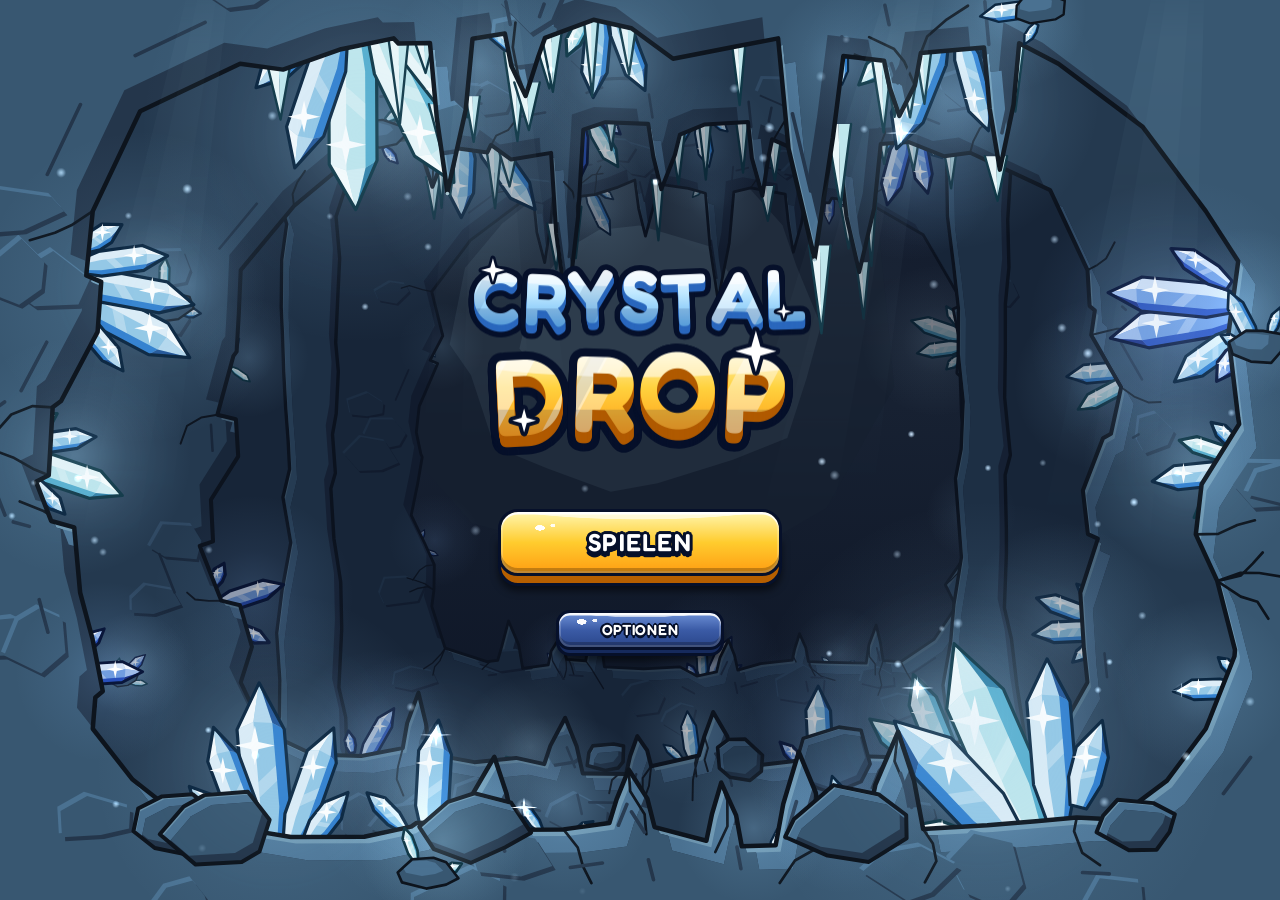
==== commit 6e68b9c7: "Crystal Drop: realistic variant (real.html) with real-looking crystals and cave The realistic skin n" ====
--- a/crystal-drop/index.html
+++ b/crystal-drop/index.html
@@ -3341,6 +3341,7 @@
     app.style.setProperty('--toast-y', (view.boardY + view.boardH * 0.2 - topB).toFixed(1) + 'px');
 
     C.invalidate();
+    startWarmup();
     caveResize();
     drawFrame();
     drawLogo();
@@ -3652,6 +3653,36 @@
       }
     }
     return out;
+  }
+
+  // Sprites are baked the first time a block shape is drawn, which can stutter on a phone right when a
+  // game starts. So while nothing else is going on, draw every piece once to a throwaway canvas (one
+  // piece per frame): that fills the caches and gets the baking code warmed up.
+  let warmQueue = [];
+  let warmCtx = null;
+
+  function startWarmup() {
+    warmQueue = [];
+    let pid = 9000;
+    for (const type of L.TYPES) {
+      let k = 0;
+      let shape = L.SHAPES[type].map((row) => row.map((v) => (v ? ++k : 0)));
+      for (let rot = 0; rot < 4; rot++) {
+        warmQueue.push({ type, shape, pid: ++pid, x: 0, y: 0 });
+        shape = L.rotateCW(shape);
+      }
+    }
+  }
+
+  function warmStep() {
+    if (!warmQueue.length || view.cell < 6) return;
+    const piece = warmQueue.shift();
+    try {
+      if (!warmCtx) { const cv = document.createElement('canvas'); cv.width = cv.height = 8; warmCtx = cv.getContext('2d'); }
+      const cells = shapeCells(piece, 0, 0, 0, 0, view.cell, -99);
+      C.drawCells(warmCtx, cells, { t: 0, dpr: view.dpr });
+      C.drawCells(warmCtx, cells, { t: 0, dpr: view.dpr, ghost: true });
+    } catch (e) { warmQueue = []; }
   }
 
   // ------------------------------------------------------------------ rule events -> sound / effects
@@ -4150,6 +4181,7 @@
     const rawDt = dt;
     if (dt > 100) dt = 100;      // tab was in the background: do not fast-forward the game
     tickCave(dt);
+    warmStep();
 
     const running = game.gameRunning && !game.paused;
     if (running) {
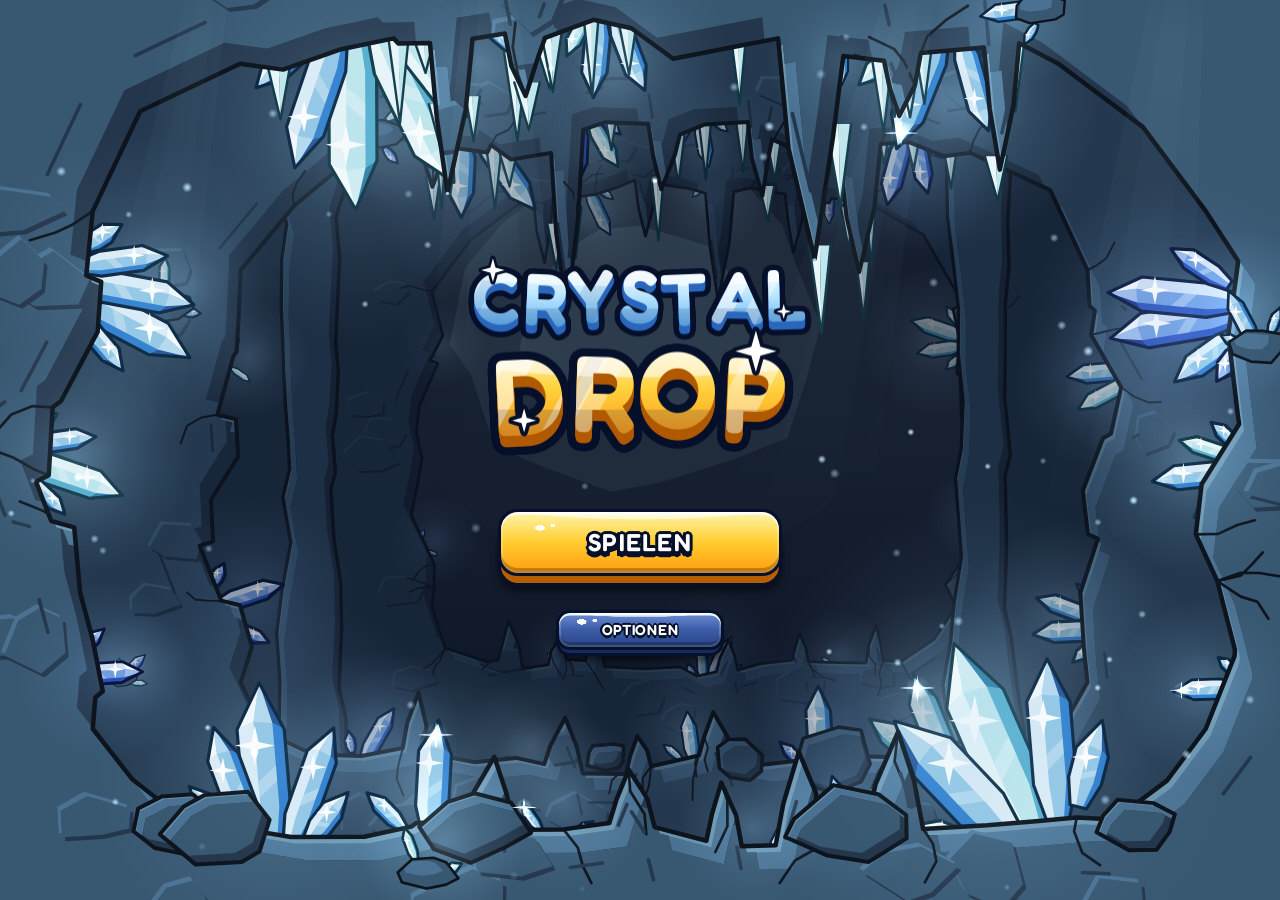
==== commit cb392441: "Crystal Drop realistic skin: photographic cave rooms with motion from the Höhlenedition Takes the an" ====
--- a/crystal-drop/index.html
+++ b/crystal-drop/index.html
@@ -3348,6 +3348,7 @@
     boardDirty = true;
     nextKey = '';
     requestRender();
+    if (SK.onLayout) { try { SK.onLayout(view); } catch (e) { /* a skin must not break the game */ } }
   }
 
   // ------------------------------------------------------------------ cave backdrop (KF.Cave), level themes
@@ -3402,7 +3403,7 @@
       if (animate) c.update(step);
       const r = view.caveRatio;
       caveCtx.setTransform(r, 0, 0, r, 0, 0);
-      c.draw(caveCtx);
+      c.draw(caveCtx, isTitle());
     });
   }
 
@@ -3938,6 +3939,7 @@
     els.main.textContent = st === 'run' ? 'PAUSE' : st === 'paused' ? 'WEITER' : 'START';
 
     els.app.classList.toggle('is-title', st === 'idle');
+    document.body.classList.toggle('at-entrance', st === 'idle');
     els.title.hidden = !(st === 'idle' && !modal);
     els.bg.hidden = st === 'idle';
     els.cardPause.hidden = !(st === 'paused' && !modal);
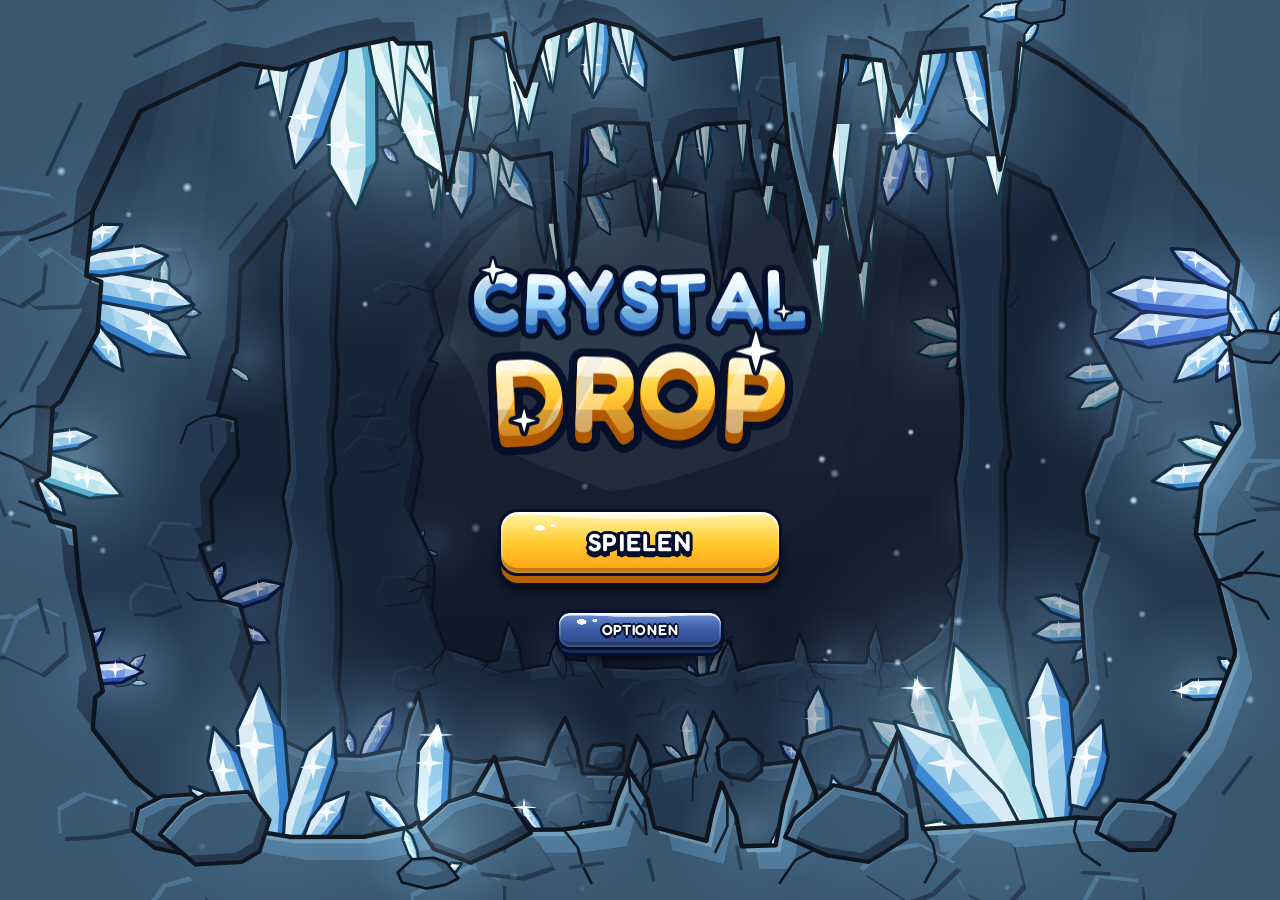
==== commit d9fa02c9: "Crystal Drop realistic skin: crystal prisms with pointed ends, glass shatter, points only, stone dis" ====
--- a/crystal-drop/index.html
+++ b/crystal-drop/index.html
@@ -3202,7 +3202,6 @@
   const POPUP = Object.assign({ ink: '#050d1c', gold: '#ffd257', ice: '#e0f4ff', weight: '600' }, SK.popup || {});
   const SOFT_REPEAT_FIRST_MS = 150;
   const SOFT_REPEAT_MS = 45;
-  const CLEAR_WORDS = { 2: 'DOPPELT!', 3: 'DREIFACH!', 4: 'KRISTALLBRUCH!' };
 
   const $ = (id) => document.getElementById(id);
   const clamp = (v, a, b) => (v < a ? a : v > b ? b : v);
@@ -3245,7 +3244,7 @@
   let lastTs = 0;
 
   // W/H: window size (all canvases cover it); colX/colW: the game column; board*: the playfield, in window coordinates
-  const view = { W: 0, H: 0, dpr: 1, dprCap: 3, caveRatio: 1, colX: 0, colW: 0, cell: 20, boardX: 0, boardY: 0, boardW: 0, boardH: 0 };
+  const view = { W: 0, H: 0, dpr: 1, dprCap: typeof SK.dprCap === 'number' ? SK.dprCap : 3, caveRatio: 1, colX: 0, colW: 0, cell: 20, boardX: 0, boardY: 0, boardW: 0, boardH: 0 };
   let els = null;
   let bgCtx = null;
   let fgCtx = null;
@@ -3656,33 +3655,73 @@
     return out;
   }
 
-  // Sprites are baked the first time a block shape is drawn, which can stutter on a phone right when a
-  // game starts. So while nothing else is going on, draw every piece once to a throwaway canvas (one
-  // piece per frame): that fills the caches and gets the baking code warmed up.
-  let warmQueue = [];
+  // Block sprites are baked the first time a shape is drawn, which can stutter on a phone. So they are
+  // drawn ahead of time into a throwaway canvas, a few milliseconds per frame: all pieces while the title
+  // is showing, the NEXT piece (all four rotations) while the current one falls, and the blocks that
+  // change shape after a clear while the rows are still cracking.
+  let warmQueue = [];           // each entry: a list of cells for C.drawCells
   let warmCtx = null;
+
+  function pieceWarmItems(piece) {
+    const items = [];
+    let shape = piece.shape;
+    for (let rot = 0; rot < 4; rot++) {
+      const cells = shapeCells({ type: piece.type, shape, pid: piece.pid }, 0, 0, 0, 0, view.cell, -99);
+      for (const c of cells) items.push([c]);        // one sprite at a time ...
+      items.push(cells);                             // ... then the fused piece
+      shape = L.rotateCW(shape);
+    }
+    return items;
+  }
 
   function startWarmup() {
     warmQueue = [];
     let pid = 9000;
     for (const type of L.TYPES) {
       let k = 0;
-      let shape = L.SHAPES[type].map((row) => row.map((v) => (v ? ++k : 0)));
-      for (let rot = 0; rot < 4; rot++) {
-        warmQueue.push({ type, shape, pid: ++pid, x: 0, y: 0 });
-        shape = L.rotateCW(shape);
-      }
-    }
-  }
-
-  function warmStep() {
+      const shape = L.SHAPES[type].map((row) => row.map((v) => (v ? ++k : 0)));
+      warmQueue = warmQueue.concat(pieceWarmItems({ type, shape, pid: ++pid }));
+    }
+    if (game.gameRunning) {
+      if (game.nextPiece) warmQueue = pieceWarmItems(game.nextPiece).concat(warmQueue);
+      if (game.currentPiece) warmQueue = pieceWarmItems(game.currentPiece).concat(warmQueue);
+    }
+  }
+
+  function warmNextPiece() {
+    if (game.nextPiece && view.cell >= 6) warmQueue = pieceWarmItems(game.nextPiece).concat(warmQueue);
+  }
+
+  // The blocks next to rows that are about to vanish lose neighbours and get new shapes.
+  function warmAfterClear(displayRows) {
+    if (view.cell < 6) return;
+    const grid = game.board.grid, cleared = new Set(displayRows.map((r) => r + SPAWN_ROWS));
+    const after = [], from = [];
+    for (let i = 0; i < cleared.size; i++) { after.push(new Array(COLS).fill(null)); from.push(-1); }
+    for (let r = 0; r < grid.length; r++) if (!cleared.has(r)) { after.push(grid[r]); from.push(r); }
+    const items = [];
+    for (let r = 0; r < after.length; r++) {
+      if (from[r] < 0) continue;
+      for (let c = 0; c < COLS; c++) {
+        const k = after[r][c];
+        if (!k) continue;
+        const conn = connOfGrid(after, r, c);
+        if (conn !== connOfGrid(grid, from[r], c)) items.push([{ x: 0, y: 0, size: view.cell, type: k.type, seed: k.seed, conn, crack: 0 }]);
+      }
+    }
+    warmQueue = items.concat(warmQueue);
+  }
+
+  function warmStep(budgetMs) {
     if (!warmQueue.length || view.cell < 6) return;
-    const piece = warmQueue.shift();
+    const t0 = performance.now();
     try {
       if (!warmCtx) { const cv = document.createElement('canvas'); cv.width = cv.height = 8; warmCtx = cv.getContext('2d'); }
-      const cells = shapeCells(piece, 0, 0, 0, 0, view.cell, -99);
-      C.drawCells(warmCtx, cells, { t: 0, dpr: view.dpr });
-      C.drawCells(warmCtx, cells, { t: 0, dpr: view.dpr, ghost: true });
+      do {
+        const cells = warmQueue.shift();
+        C.drawCells(warmCtx, cells, { t: 0, dpr: view.dpr });
+        if (cells.length > 1) C.drawCells(warmCtx, cells, { t: 0, dpr: view.dpr, ghost: true });
+      } while (warmQueue.length && performance.now() - t0 < budgetMs);
     } catch (e) { warmQueue = []; }
   }
 
@@ -3721,6 +3760,7 @@
   function onClearStart(p) {
     const grid = game.board.grid;
     pendingShatter = p.cells.map((c) => cellPx(c, connOfGrid(grid, c.row + SPAWN_ROWS, c.col)));
+    warmAfterClear(p.rows);
     play('crack', { rows: p.count });
     boardDirty = true;
   }
@@ -3747,10 +3787,6 @@
 
     const { cell, boardX, boardY, boardW } = view;
     const y = boardY + (Math.min.apply(null, p.rows) + 0.5) * cell;
-    const big = p.count >= 4;
-    if (CLEAR_WORDS[p.count]) {
-      popups.push({ text: CLEAR_WORDS[p.count], x: boardX + boardW / 2, y: y - cell * 1.1, t0: animTime, dur: big ? 1500 : 1100, size: cell * (big ? 0.95 : 0.82), color: big ? POPUP.gold : POPUP.ice });
-    }
     popups.push({ text: '+' + p.gained, x: boardX + boardW / 2, y, t0: animTime, dur: 1000, size: cell * 0.9, color: POPUP.gold });
   }
 
@@ -3777,6 +3813,7 @@
         setCaveLevel(1, false);
         play('start');
         break;
+      case 'spawn': warmNextPiece(); break;
       case 'move': play('move'); break;
       case 'rotate': play('rotate'); break;
       case 'softDrop': play('softDrop'); break;
@@ -4183,7 +4220,7 @@
     const rawDt = dt;
     if (dt > 100) dt = 100;      // tab was in the background: do not fast-forward the game
     tickCave(dt);
-    warmStep();
+    warmStep(game.gameRunning && !game.paused ? 3 : 8);
 
     const running = game.gameRunning && !game.paused;
     if (running) {
@@ -4331,6 +4368,8 @@
     get gameTime() { return gameTime; },
     get cave() { return cave; },
     setCaveLevel,
+    // after changing game.board.grid by hand (tests): have the board redrawn
+    refreshBoard() { boardDirty = true; requestRender(); },
     start: startNewGame, pause: pauseGame, resume: resumeGame, openMenu, layout,
   };
 
